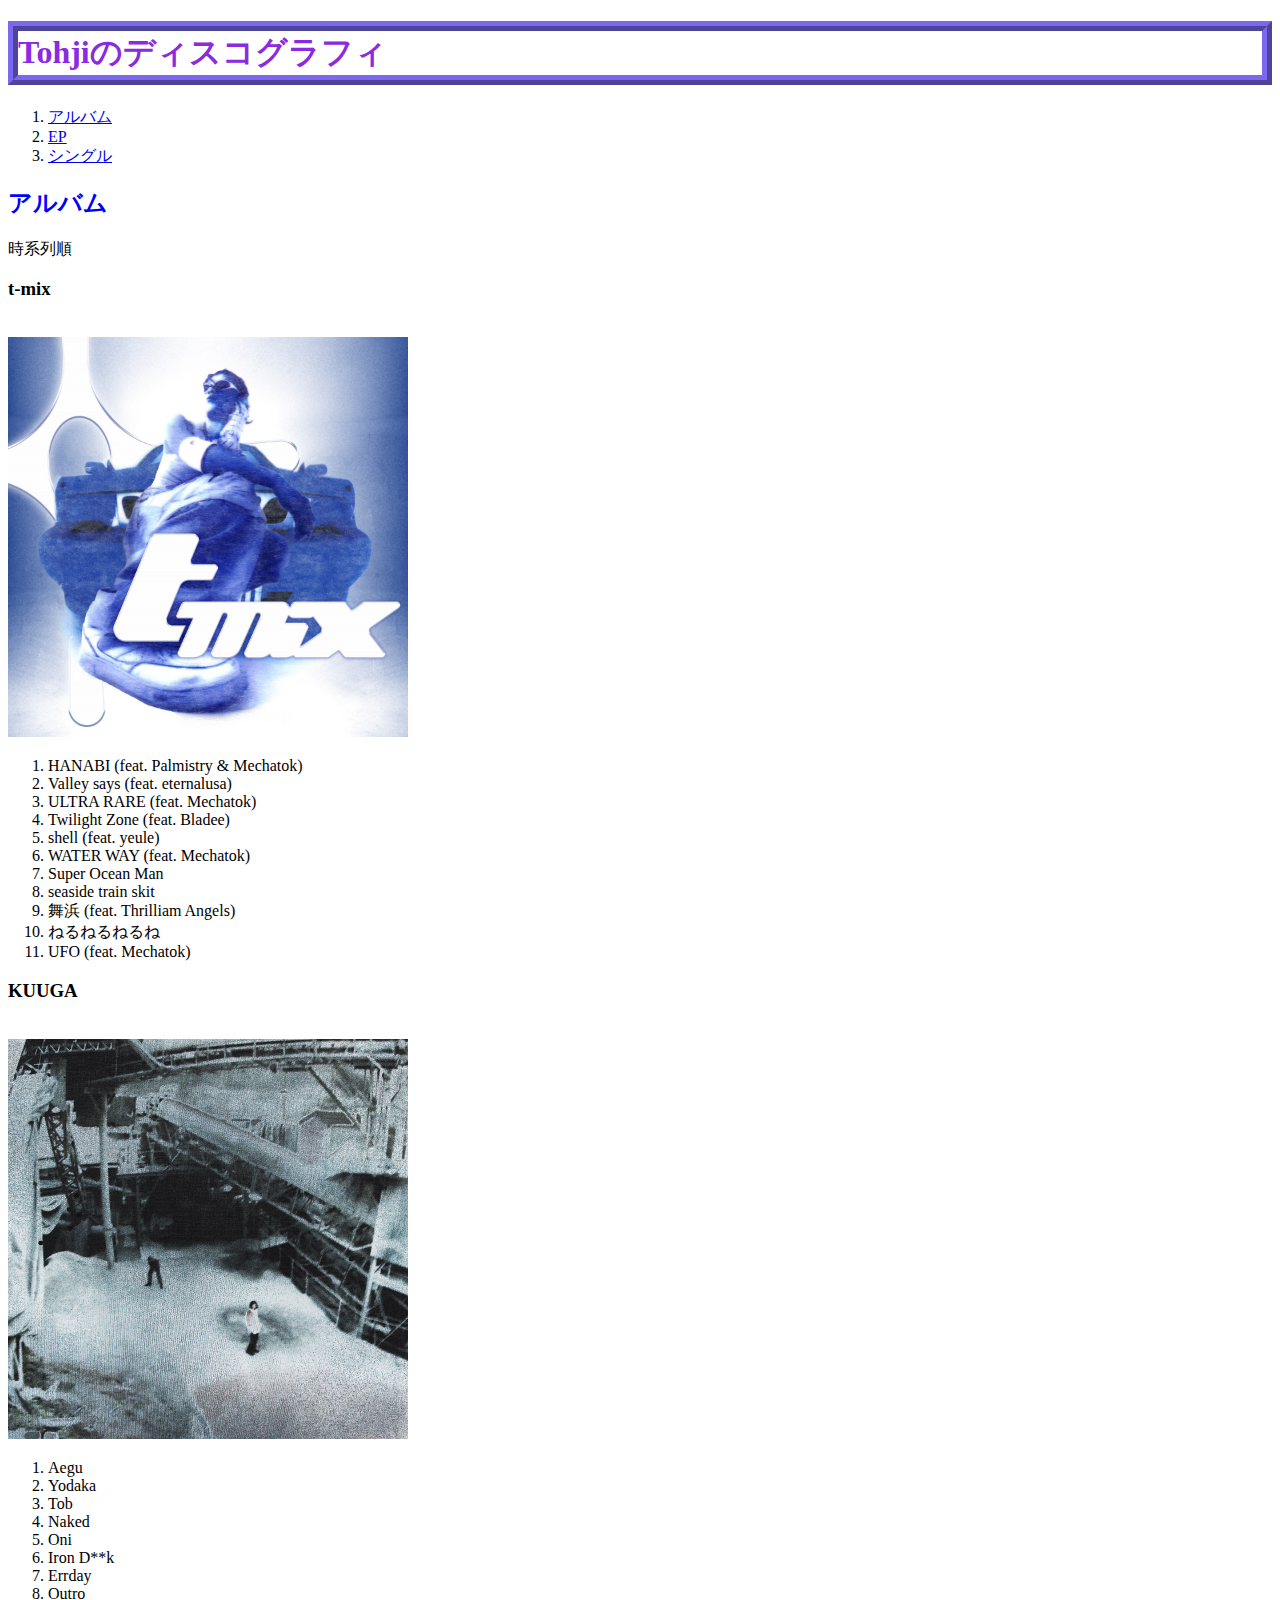
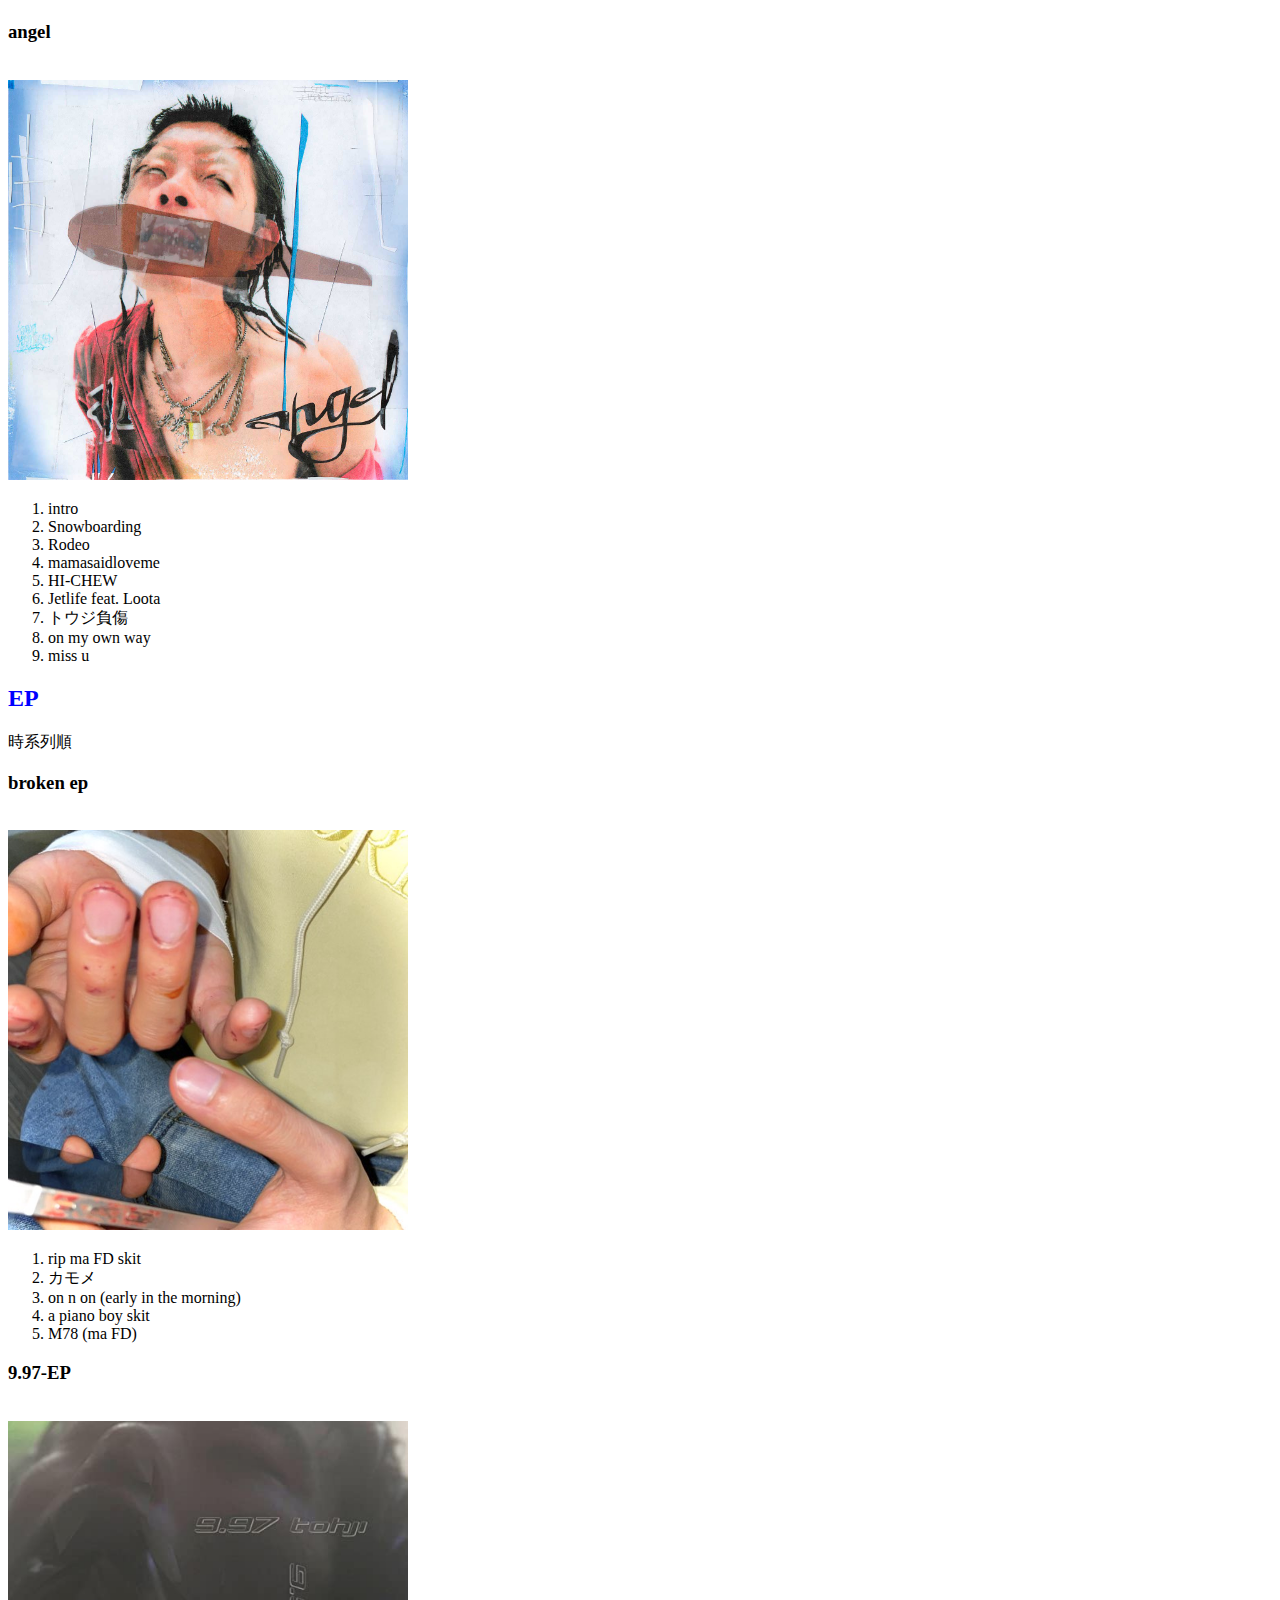
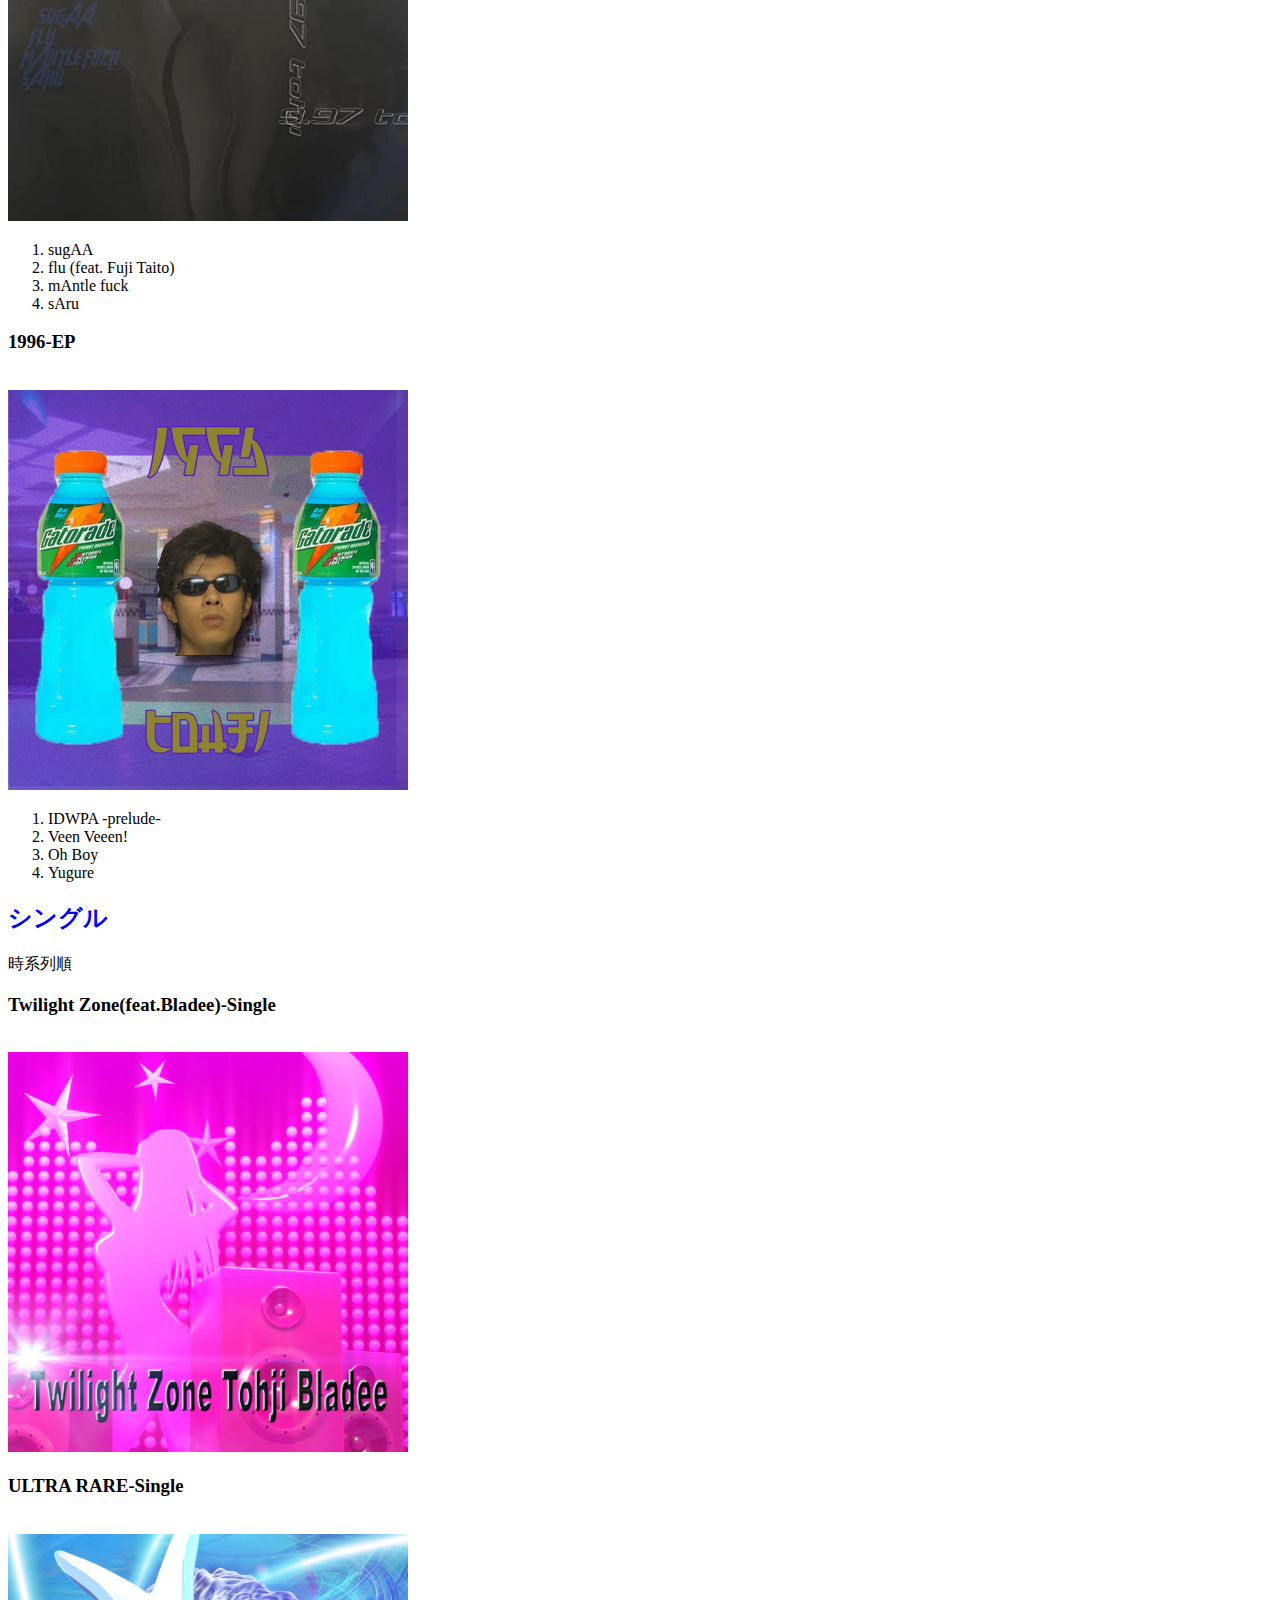
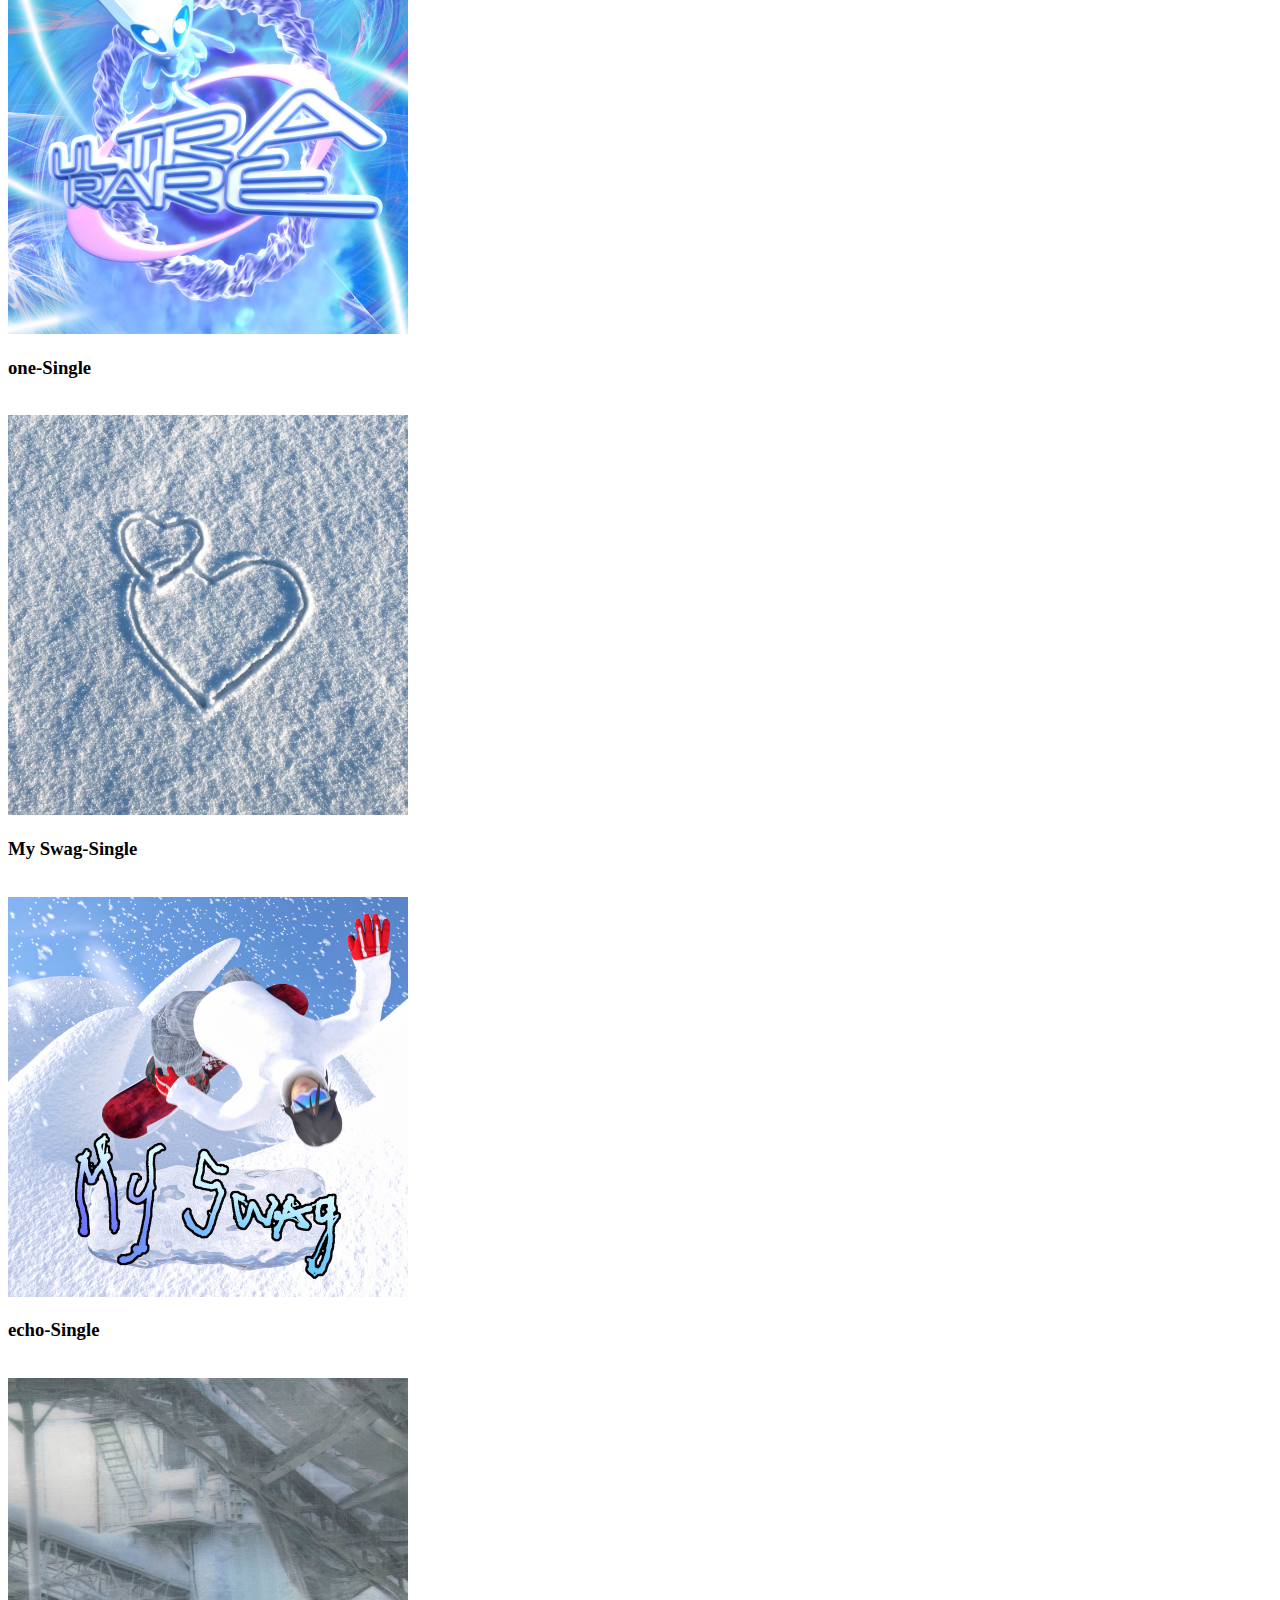
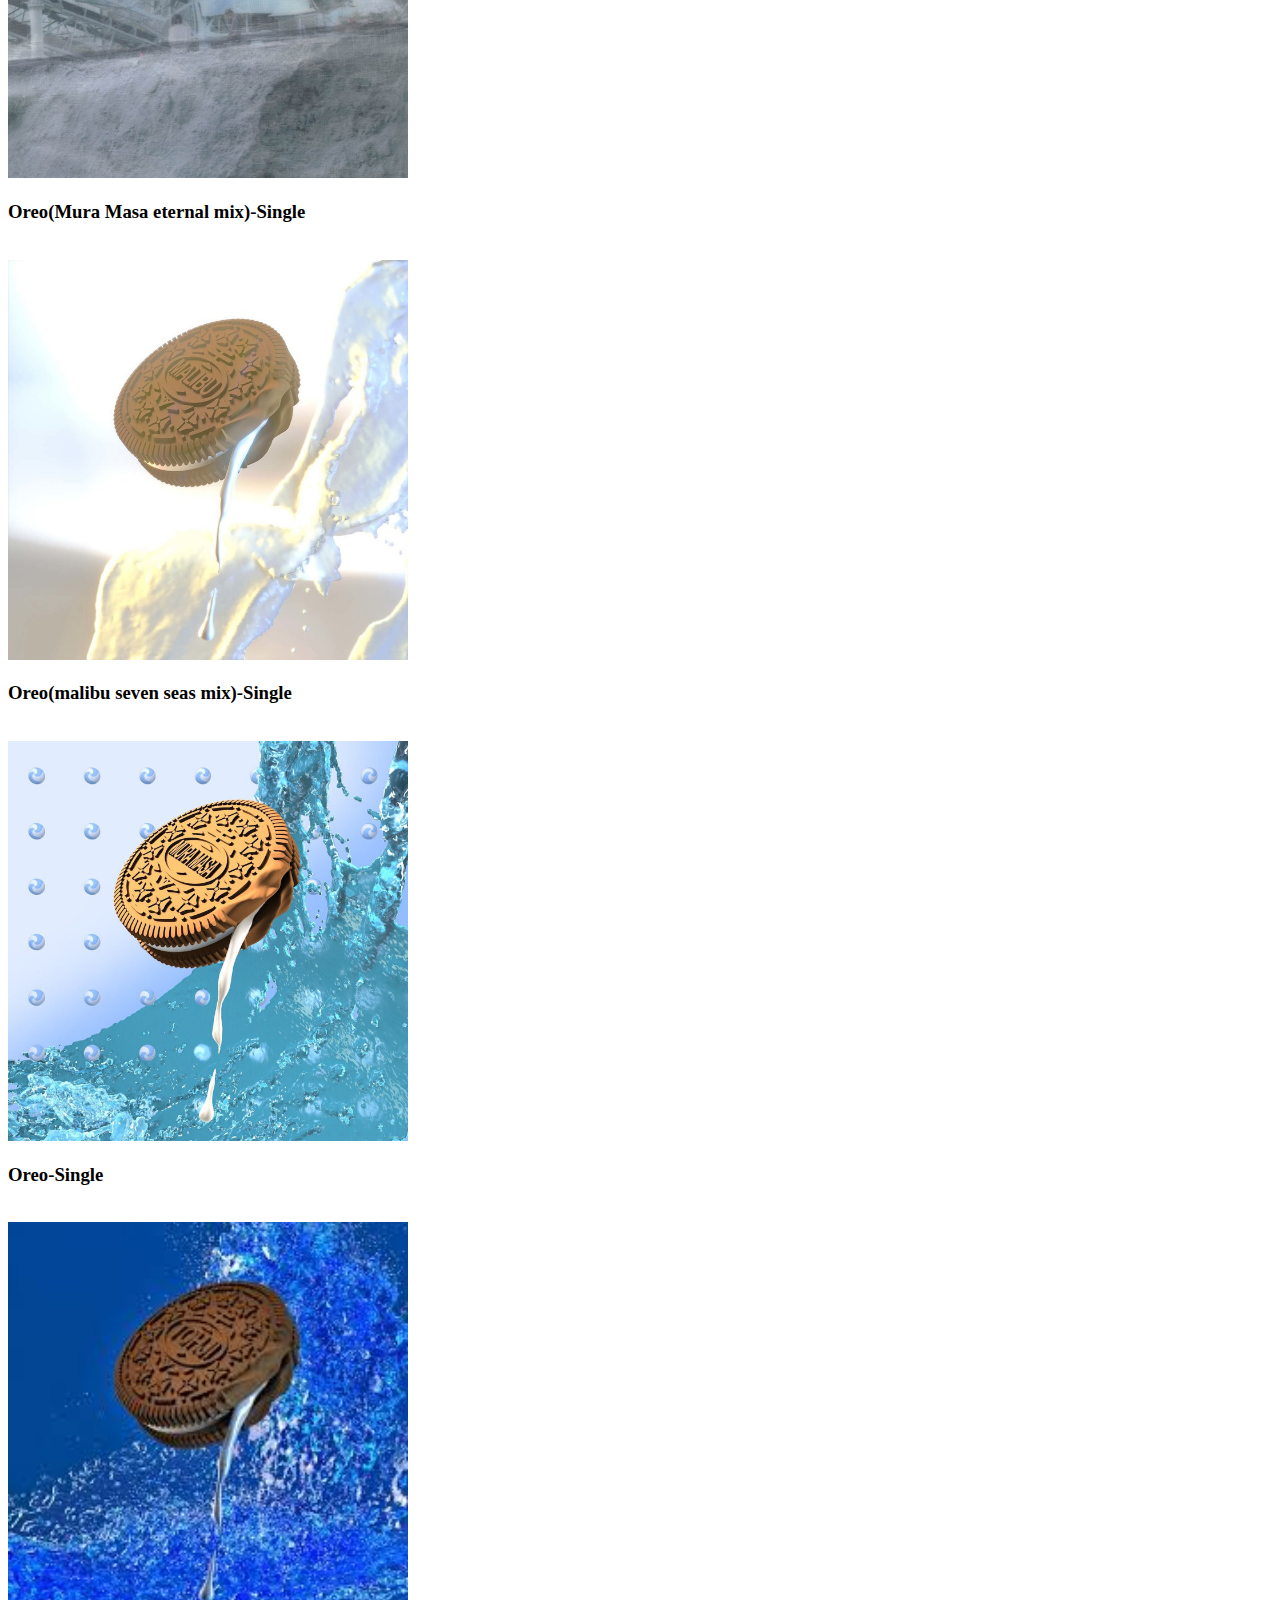
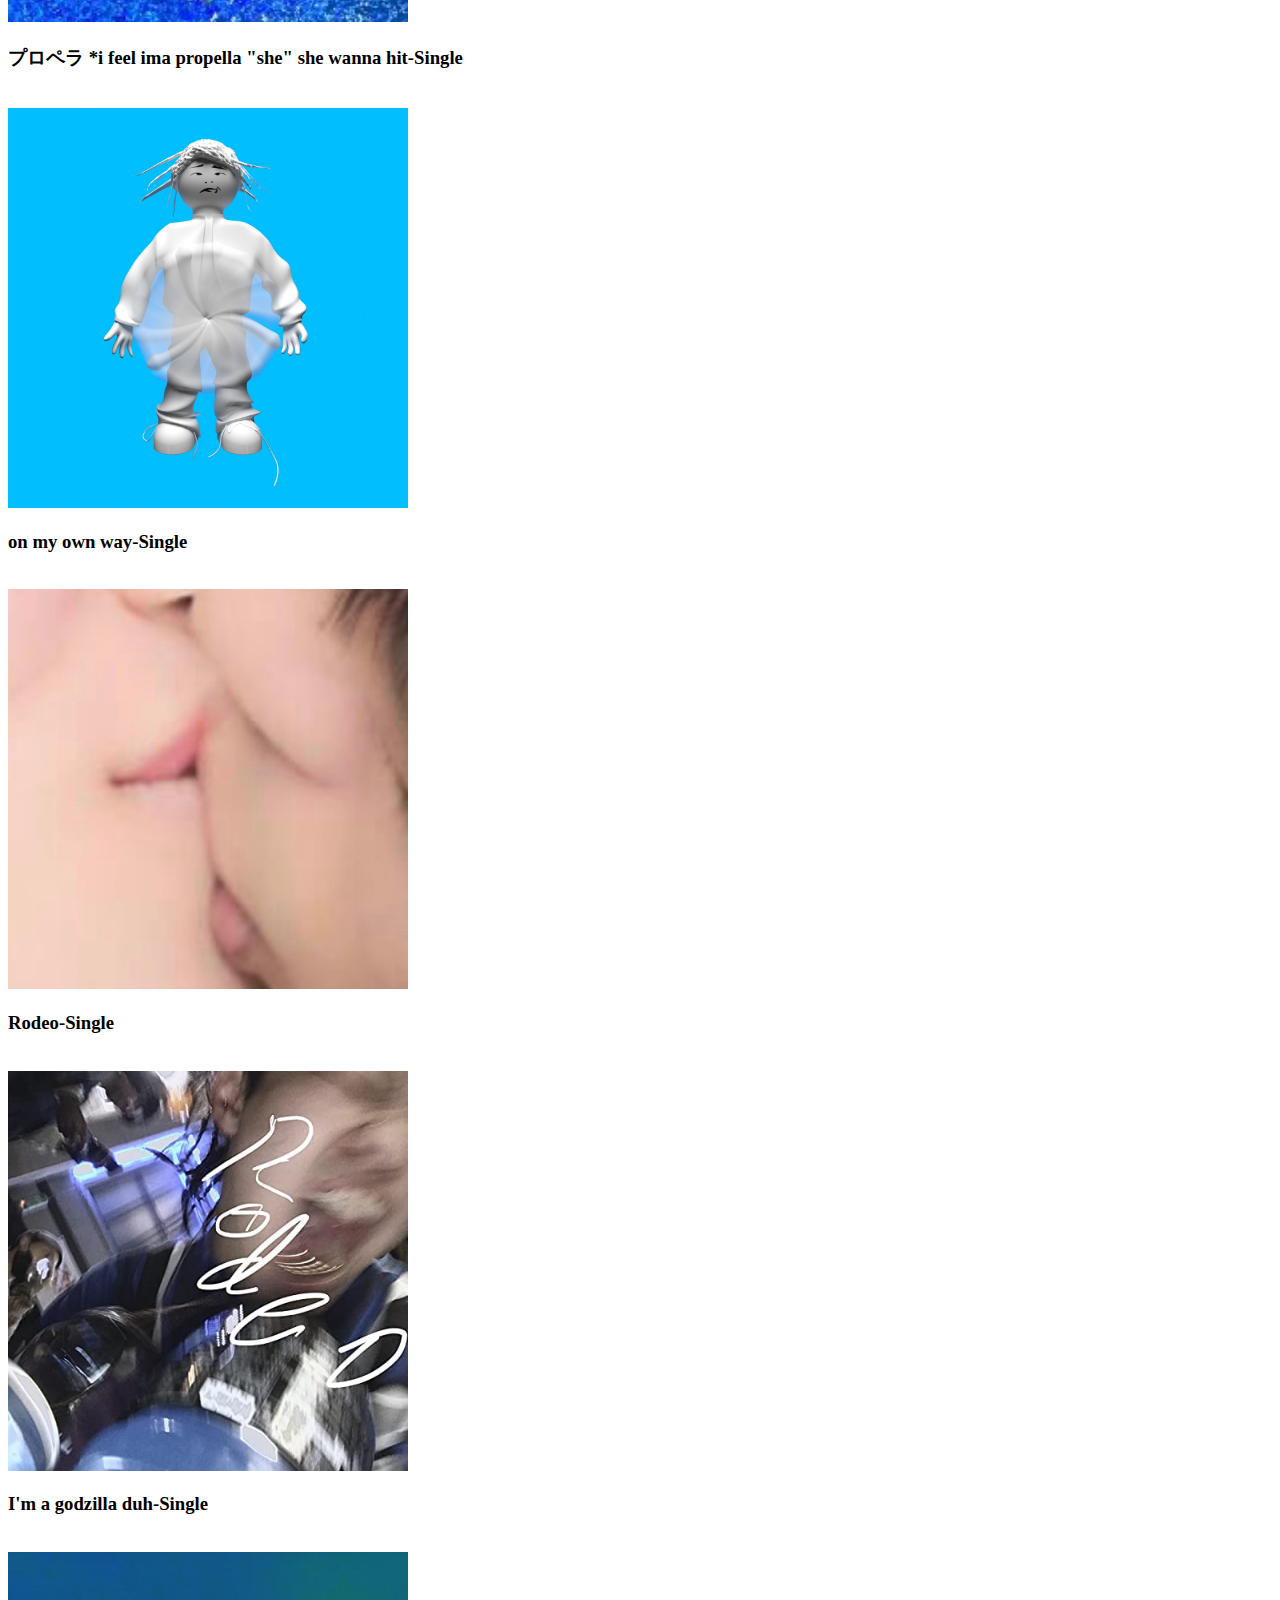
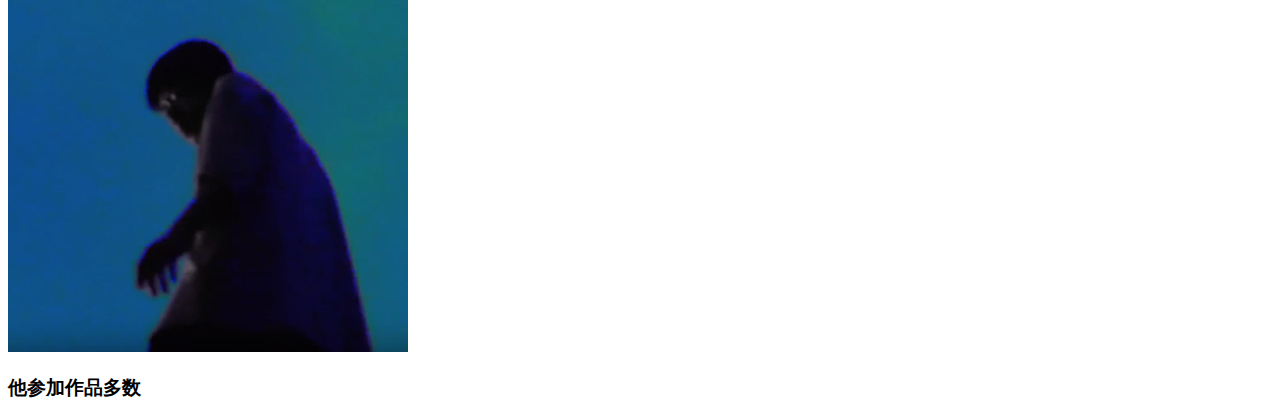
==== a.html @ e6755cc6 "Update a.html" ====
<!DOCTYPE html>
<html lang="ja">

<head>
  <meta charset="UTF-8">
  <title>tohjiのディスコグラフィ</title>
  <link rel="stylesheet" href="mystyle.css">
</head>
  
<body>
  <h1>Tohjiのディスコグラフィ</h1>
   <ol>
   <li><a href="#album">アルバム</a></li>
   <li><a href="#ep">EP</a></li>
   <li><a href="#single">シングル</a></li>
   </ol>
   <a id="album"></a>
   <h2>アルバム</h2>時系列順<br>
    <h3>t-mix</h3><br>
    <img src="./image/t-mix.jpg" alt="t-mix" width="400">
    <ol>
    <li>HANABI (feat. Palmistry & Mechatok)</li>
    <li>Valley says (feat. eternalusa)</li>
    <li>ULTRA RARE (feat. Mechatok)</li>
    <li>Twilight Zone (feat. Bladee)</li>
    <li>shell (feat. yeule)</li>
    <li>WATER WAY (feat. Mechatok)</li>
    <li>Super Ocean Man</li>
    <li>seaside train skit</li>
    <li>舞浜 (feat. Thrilliam Angels)</li>
    <li>ねるねるねるね</li>
    <li>UFO (feat. Mechatok)</li>
    </ol>
    <h3>KUUGA</h3><br>
    <img src="./image/KUUGA.jpg" alt="KUUGA" width="400">
    <ol>
    <li>Aegu</li>
    <li>Yodaka</li>
    <li>Tob</li>
    <li>Naked</li>
    <li>Oni</li>
    <li>Iron D**k</li>
    <li>Errday</li>
    <li>Outro</li>
    </ol>
    <h3>angel</h3><br>
    <img src="./image/angel.jpg" alt="angel" width="400">
    <ol>
    <li>intro</li>
    <li>Snowboarding</li>
    <li>Rodeo</li>
    <li>mamasaidloveme</li>
    <li>HI-CHEW</li>
    <li>Jetlife feat. Loota</li>
    <li>トウジ負傷</li>
    <li>on my own way</li>
    <li>miss u</li>
    </ol>
   <a id="ep"></a>
   <h2>EP</h2>時系列順<br>
    <h3>broken ep</h3><br>
    <img src="./image/brokenep.jpg" alt="broken ep" width="400">
    <ol>
    <li>rip ma FD skit</li>
    <li>カモメ</li>
    <li>on n on (early in the morning)</li>
    <li>a piano boy skit</li>
    <li>M78 (ma FD)</li>
    </ol>
    <h3>9.97-EP</h3><br>
    <img src="./image/9.97.jpg" alt="9.97-EP" width="400">
    <ol>
    <li>sugAA</li>
    <li>flu (feat. Fuji Taito)</li>
    <li>mAntle fuck</li>
    <li>sAru</li>
    </ol>
    <h3>1996-EP</h3><br>
    <img src="./image/1996.jpg" alt="1996-EP" width="400">
    <ol>
    <li>IDWPA -prelude-</li>
    <li>Veen Veeen!</li>
    <li>Oh Boy</li>
    <li>Yugure</li>
    </ol>
   <a id="single"></a>
   <h2>シングル</h2>時系列順<br>
    <h3>Twilight Zone(feat.Bladee)-Single</h3><br>
    <img src="./image/TwilightZone.jpeg" alt="Twilight Zone(feat.Bladee)" width="400">
    <h3>ULTRA RARE-Single</h3><br>
    <img src="./image/ULTRA-RARE.jpg" alt="ULTRA RARE" width="400">
    <h3>one-Single</h3><br>
    <img src="./image/One.jpeg" alt="One" width="400">
    <h3>My Swag-Single</h3><br>
    <img src="./image/MySwag.jpg" alt="My Swag" width="400">
    <h3>echo-Single</h3><br>
    <img src="./image/echo.jpg" alt="echo" width="400">
    <h3>Oreo(Mura Masa eternal mix)-Single</h3><br>
    <img src="./image/Oreo(MuraMasa-mix).jpg" alt="Oreo(Mura Masa eternal mix)" width="400">
    <h3>Oreo(malibu seven seas mix)-Single</h3><br>
    <img src="./image/Oreo(malibu-mix).jpg" alt="Oreo(malibu seven seas mix)" width="400">
    <h3>Oreo-Single</h3><br>
    <img src="./image/Oreo.jpg" alt="Oreo" width="400">
    <h3>プロペラ *i feel ima propella "she" she wanna hit-Single</h3><br>
    <img src="./image/Propella.jpg" alt="プロペラ" width="400">
    <h3>on my own way-Single</h3><br>
    <img src="./image/onmyownway.jpg" alt="on my own way" width="400">
    <h3>Rodeo-Single</h3><br>
    <img src="./image/Rodeo.jpg" alt="Rodeo" width="400">
    <h3>I'm a godzilla duh-Single</h3><br>
    <img src="./image/godzilla.jpg" alt="I'm a godzilla duh" width="400">
    <h3>他参加作品多数</h3>
   
</body>
</html>
---- mystyle.css ----
h1 { color: blueviolet;border: ridge 10px #7b68ee; }
h2 { color: blue; }
th, td { border: dashed thick black; }
th.important { color: red; }
p.sample1 {border: double 10px #0000ff;}
p.sample2 {border: ridge 10px #7b68ee;}
p.sample3 {margin: 30px 30px;padding: 10px;border: medium solid #ff00ff;}
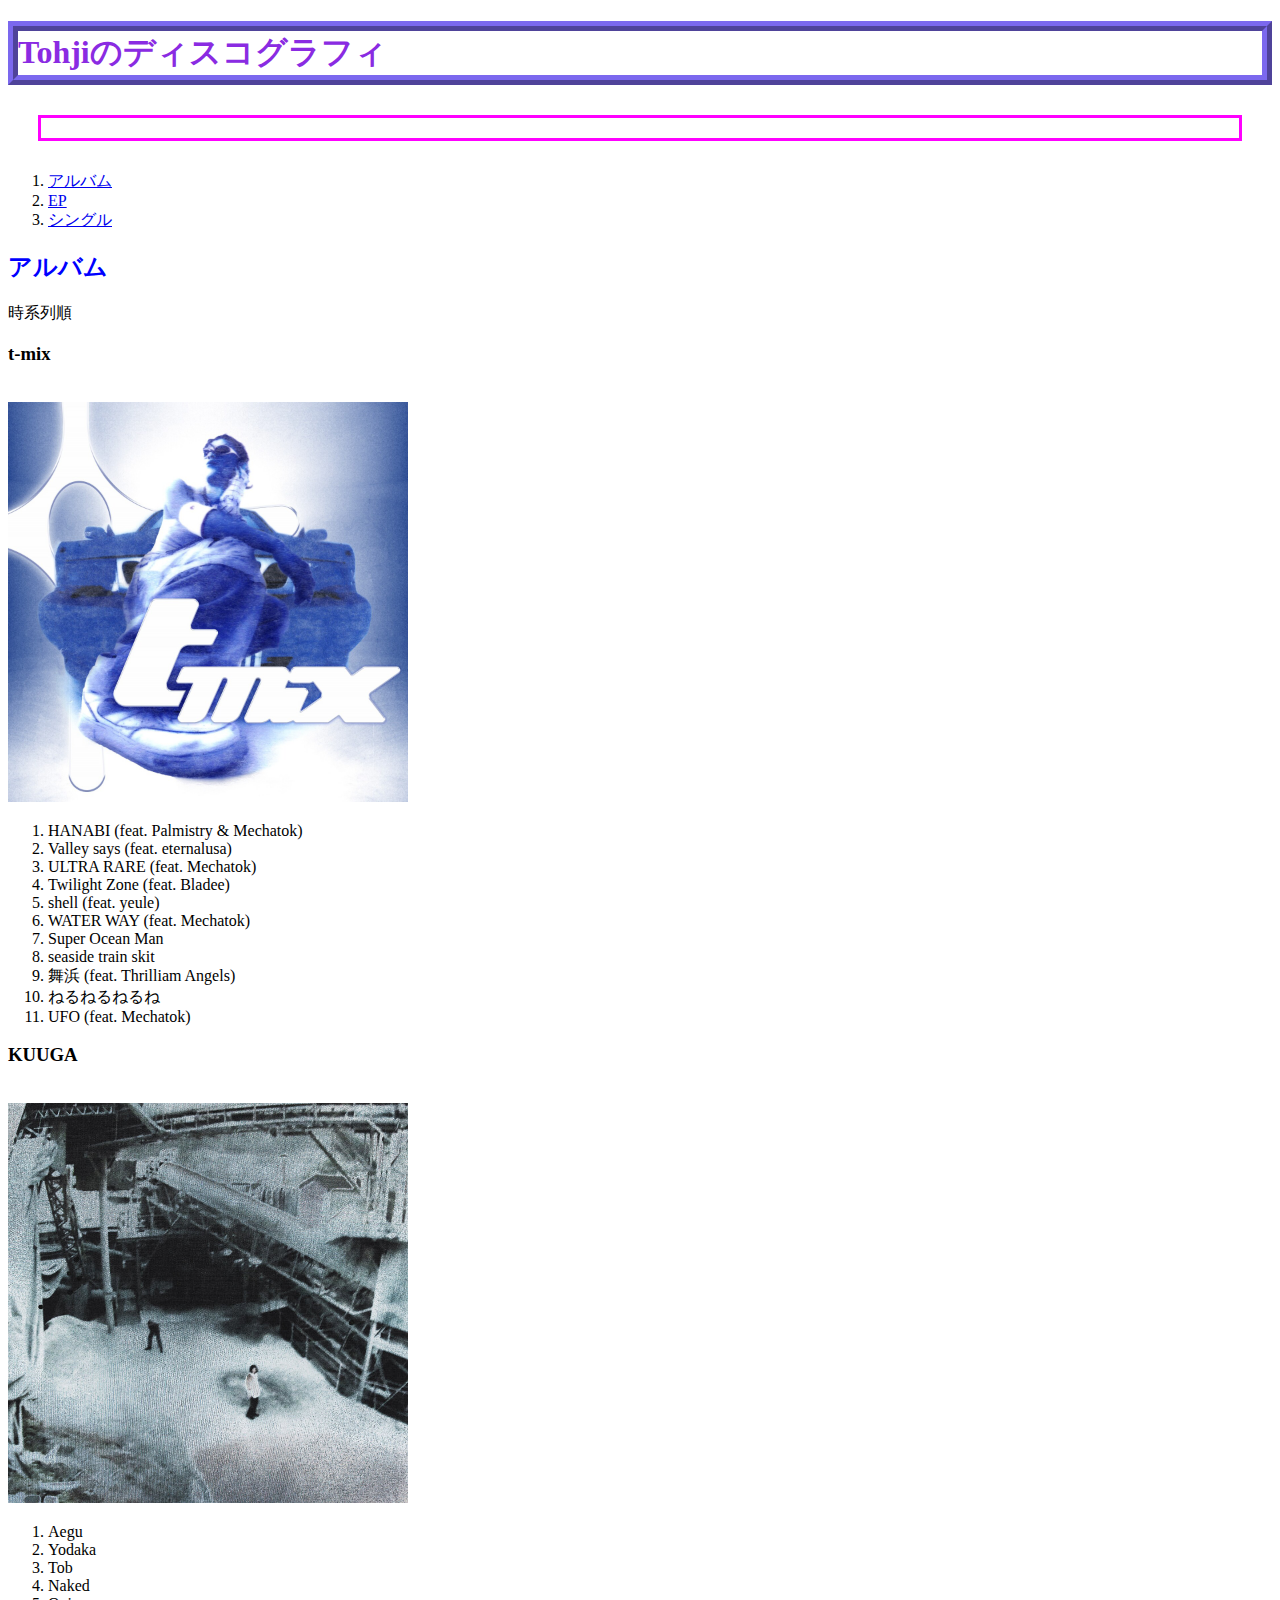
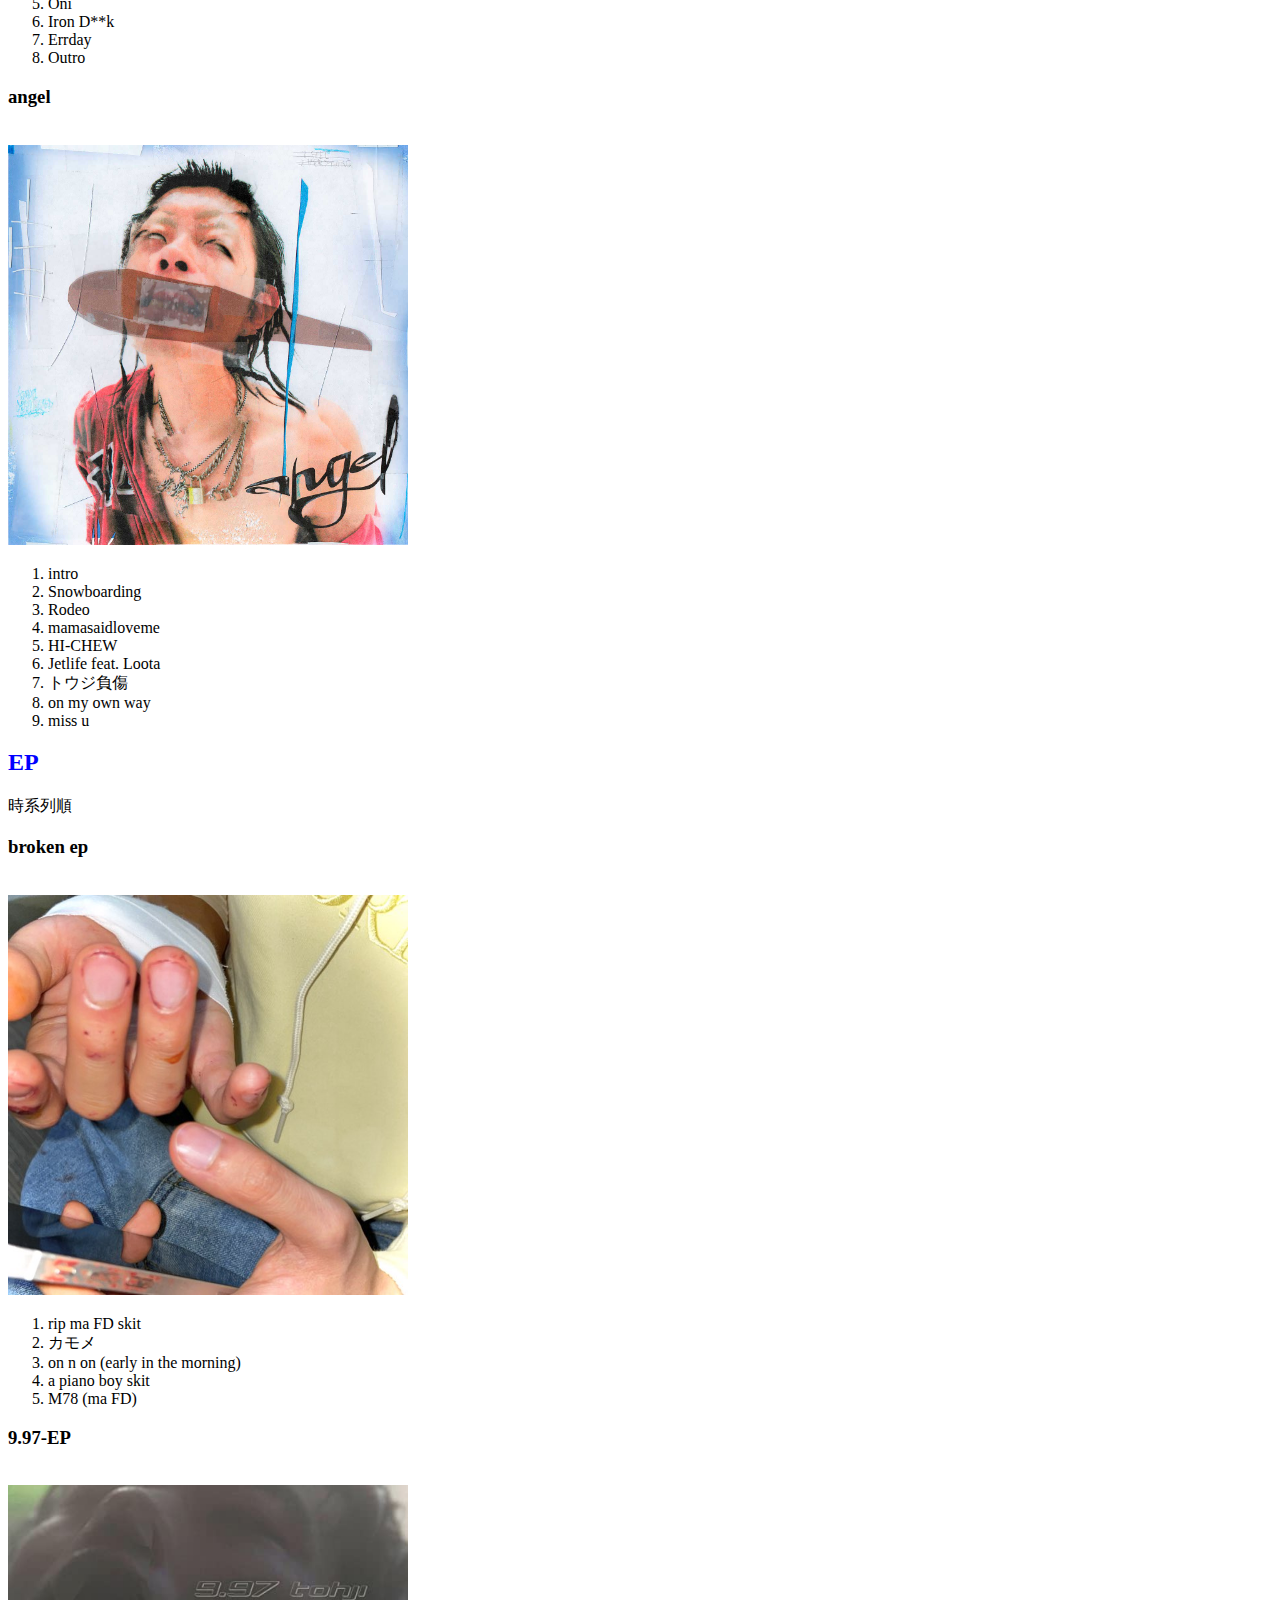
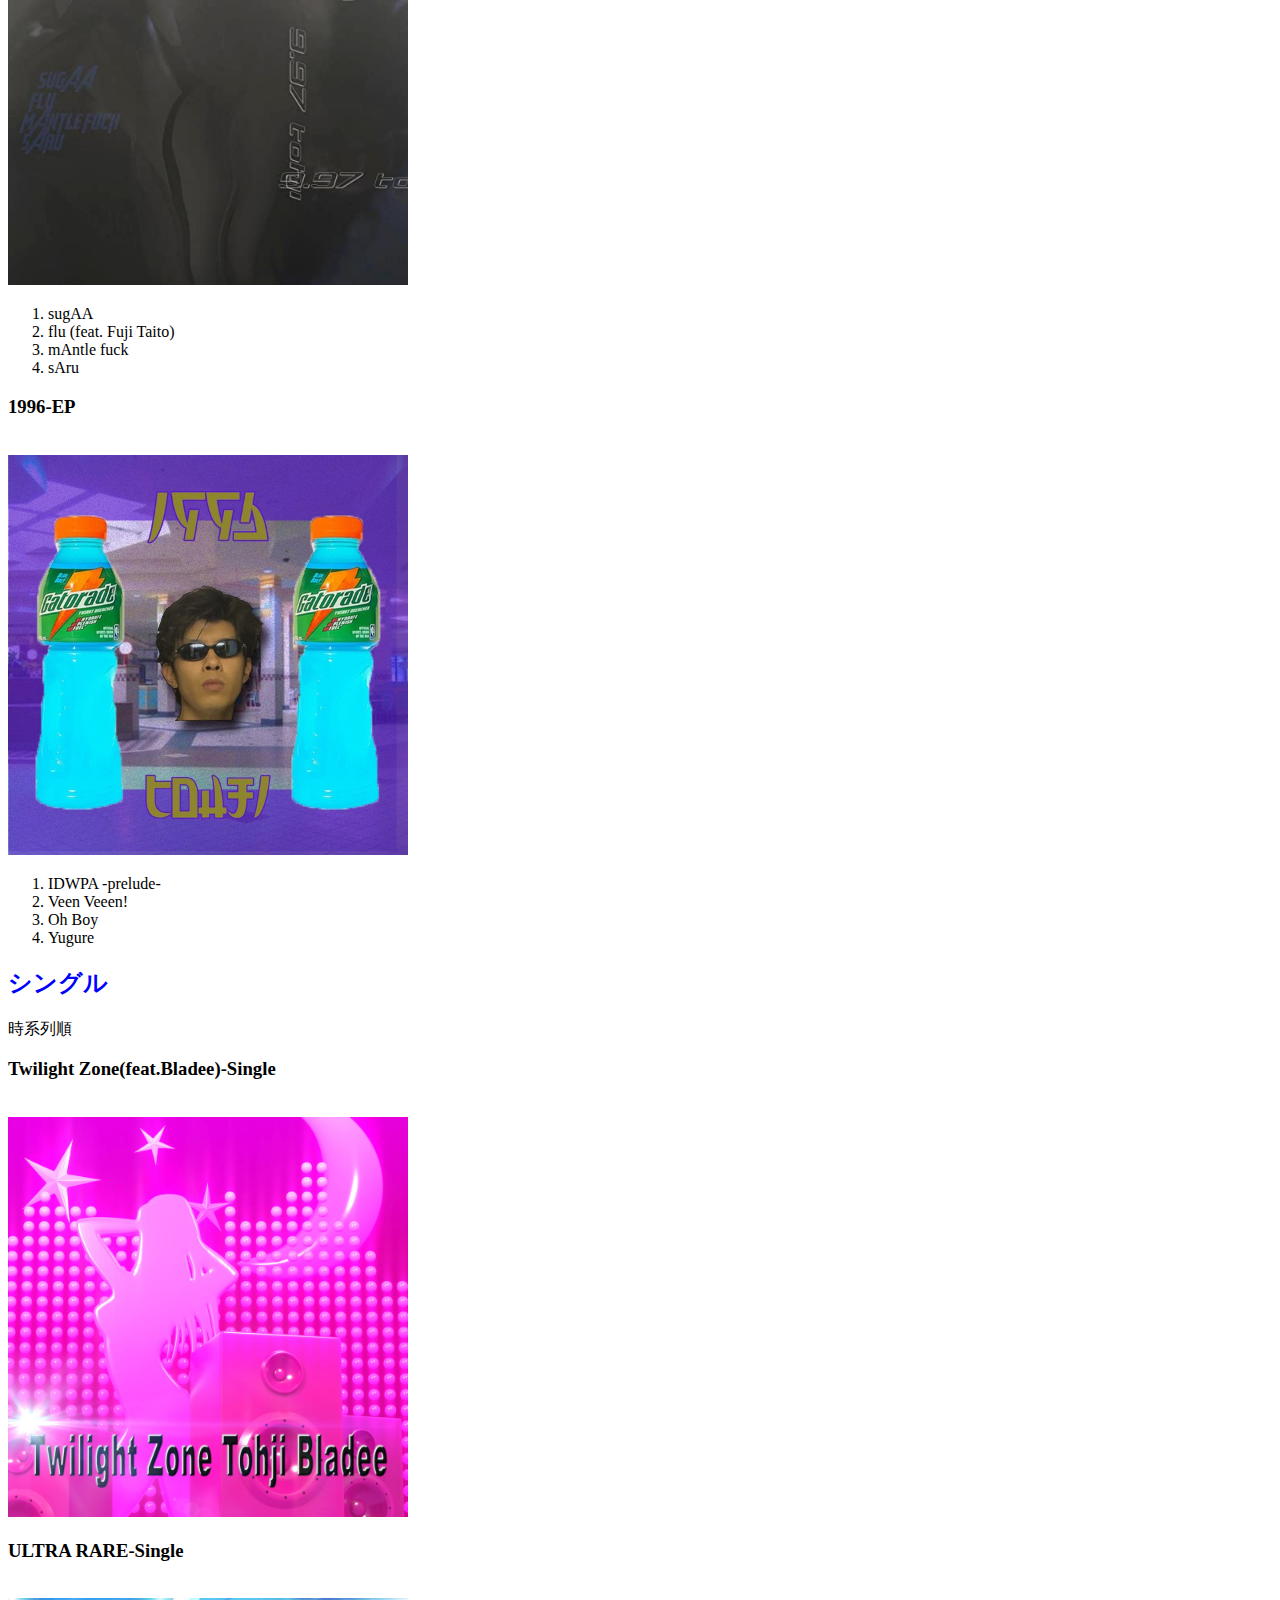
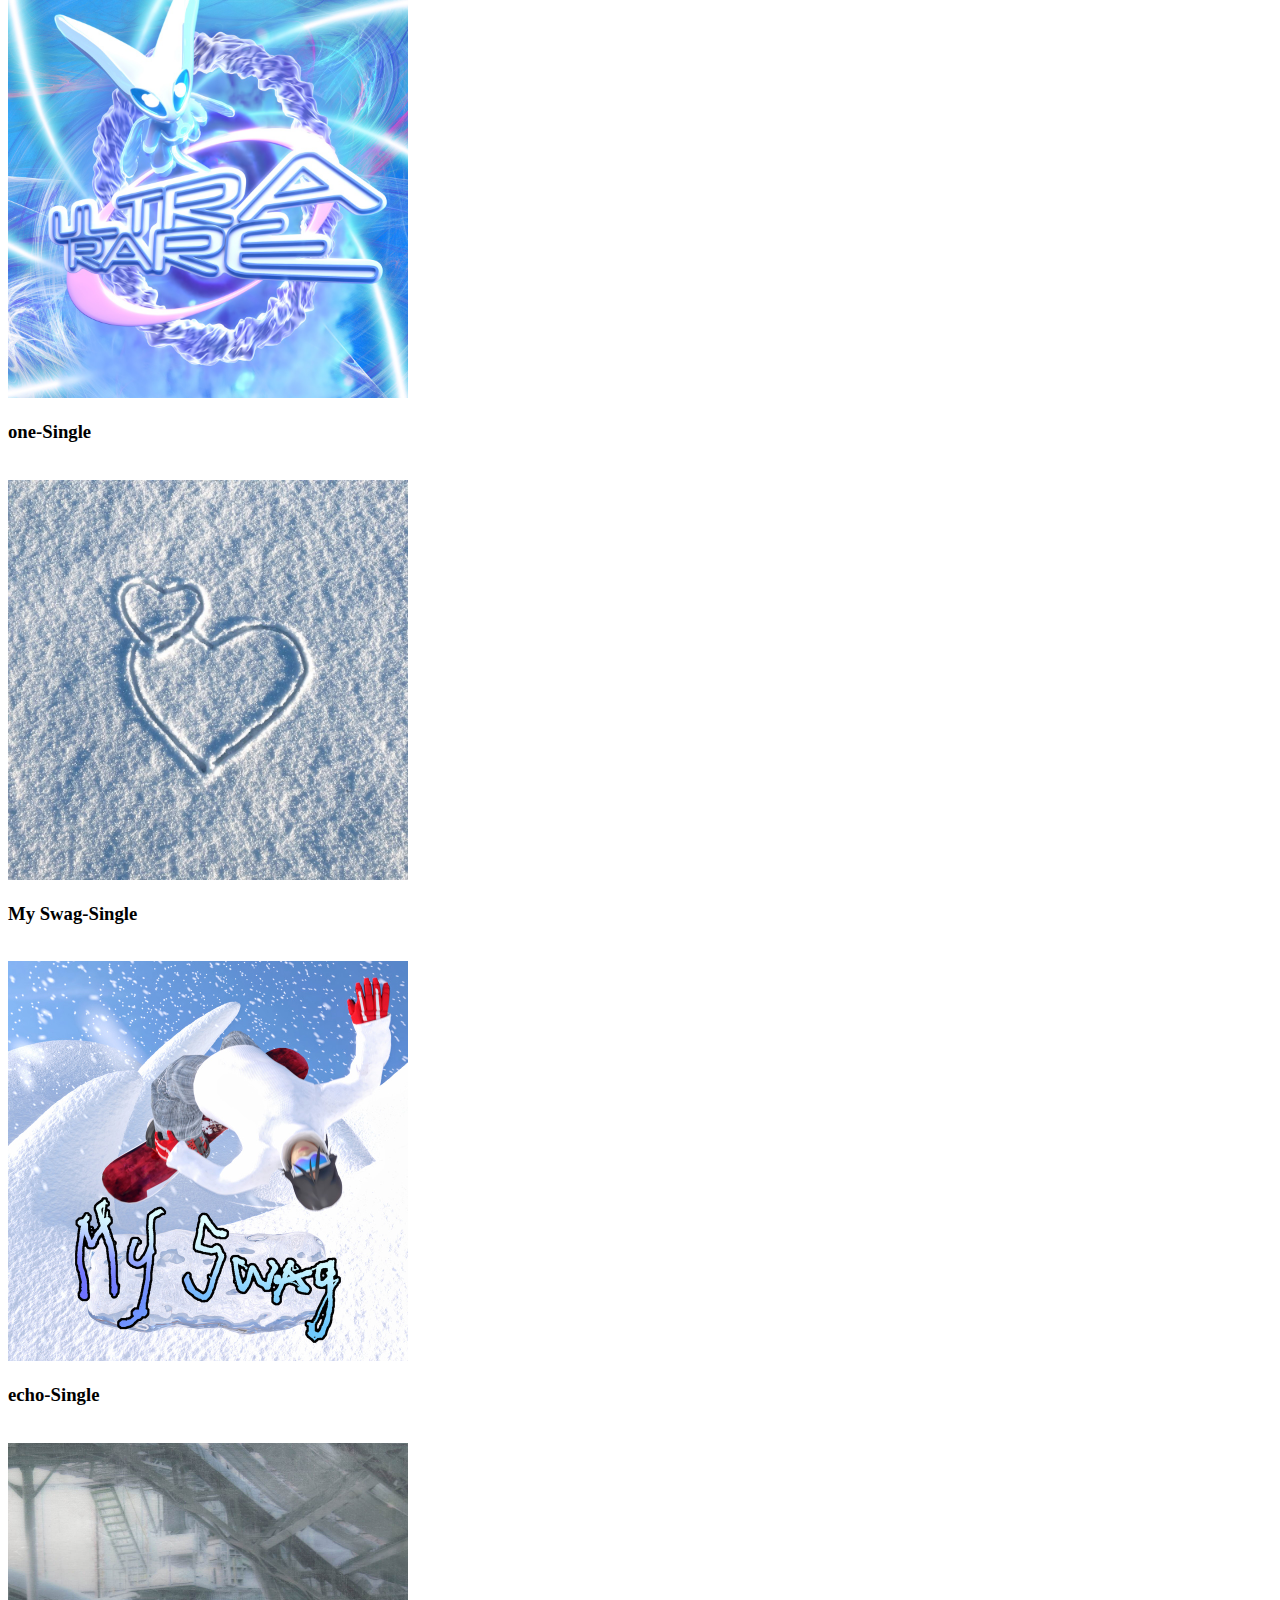
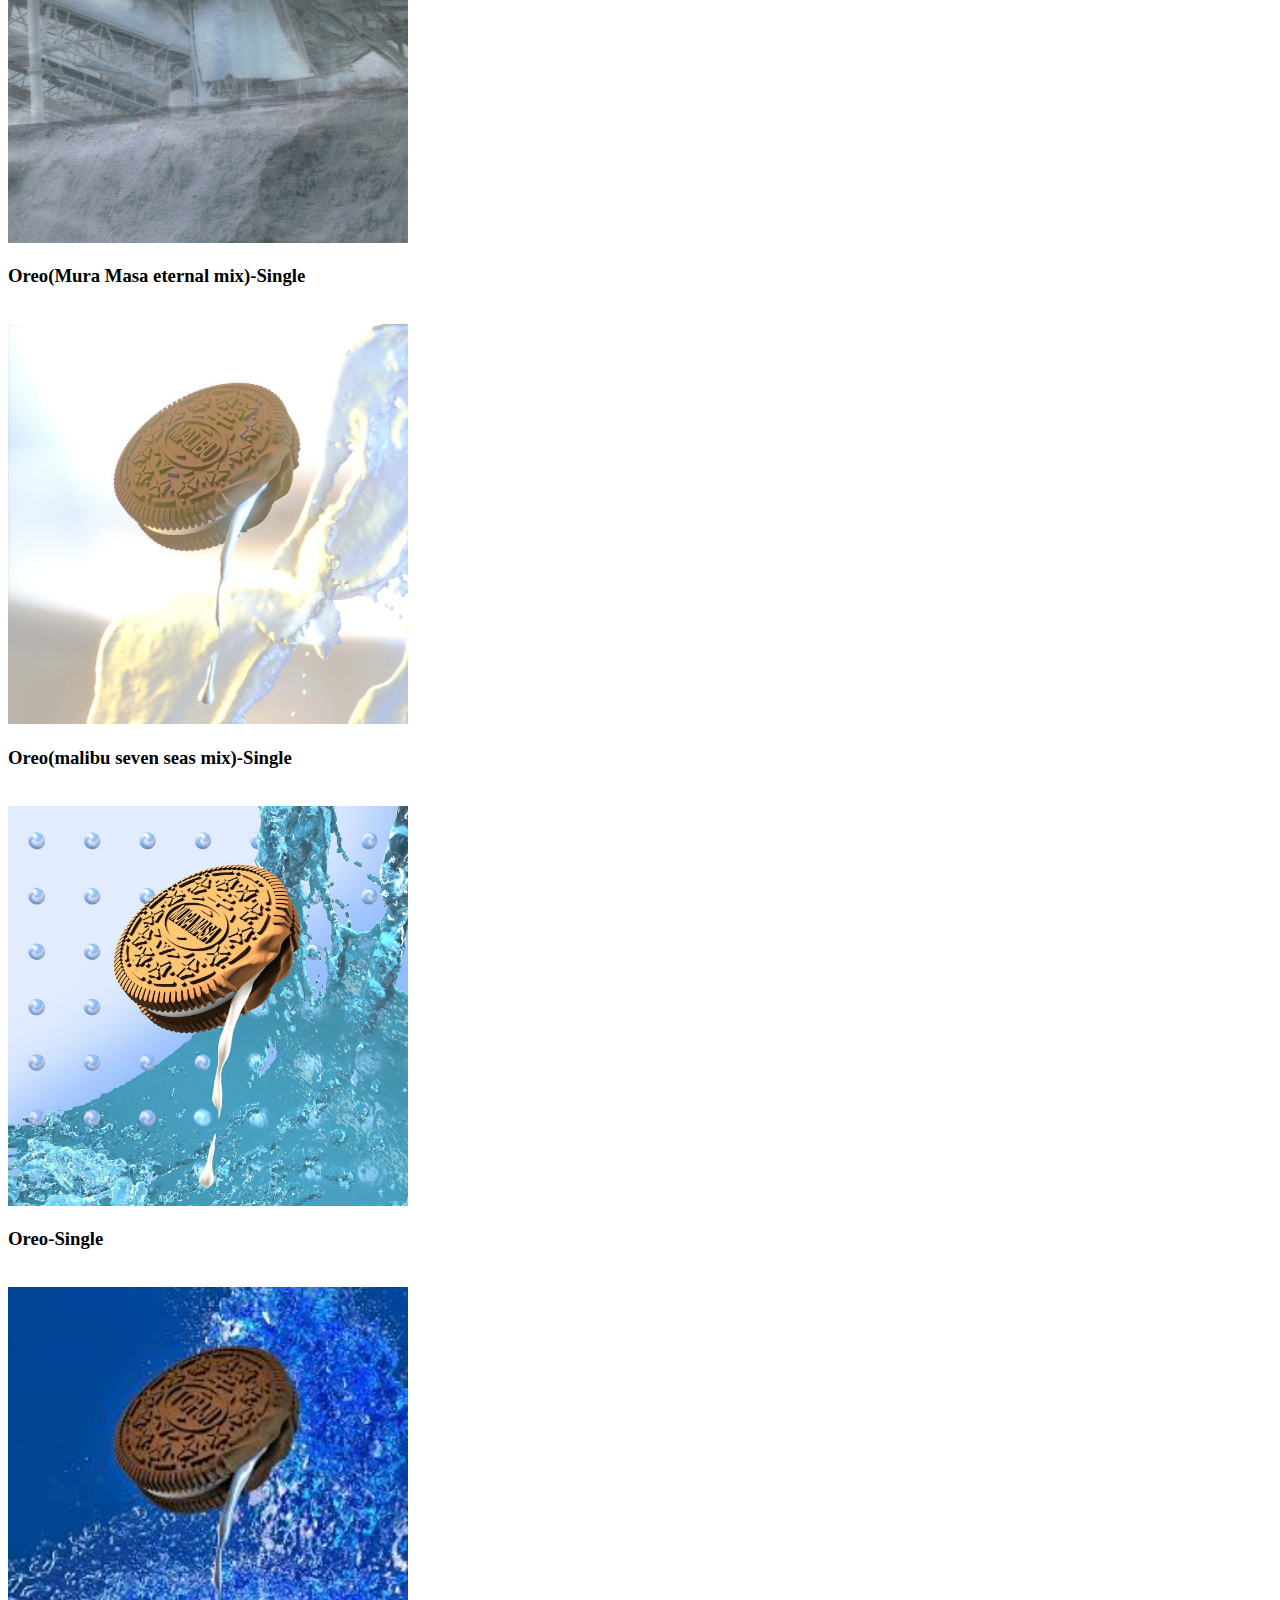
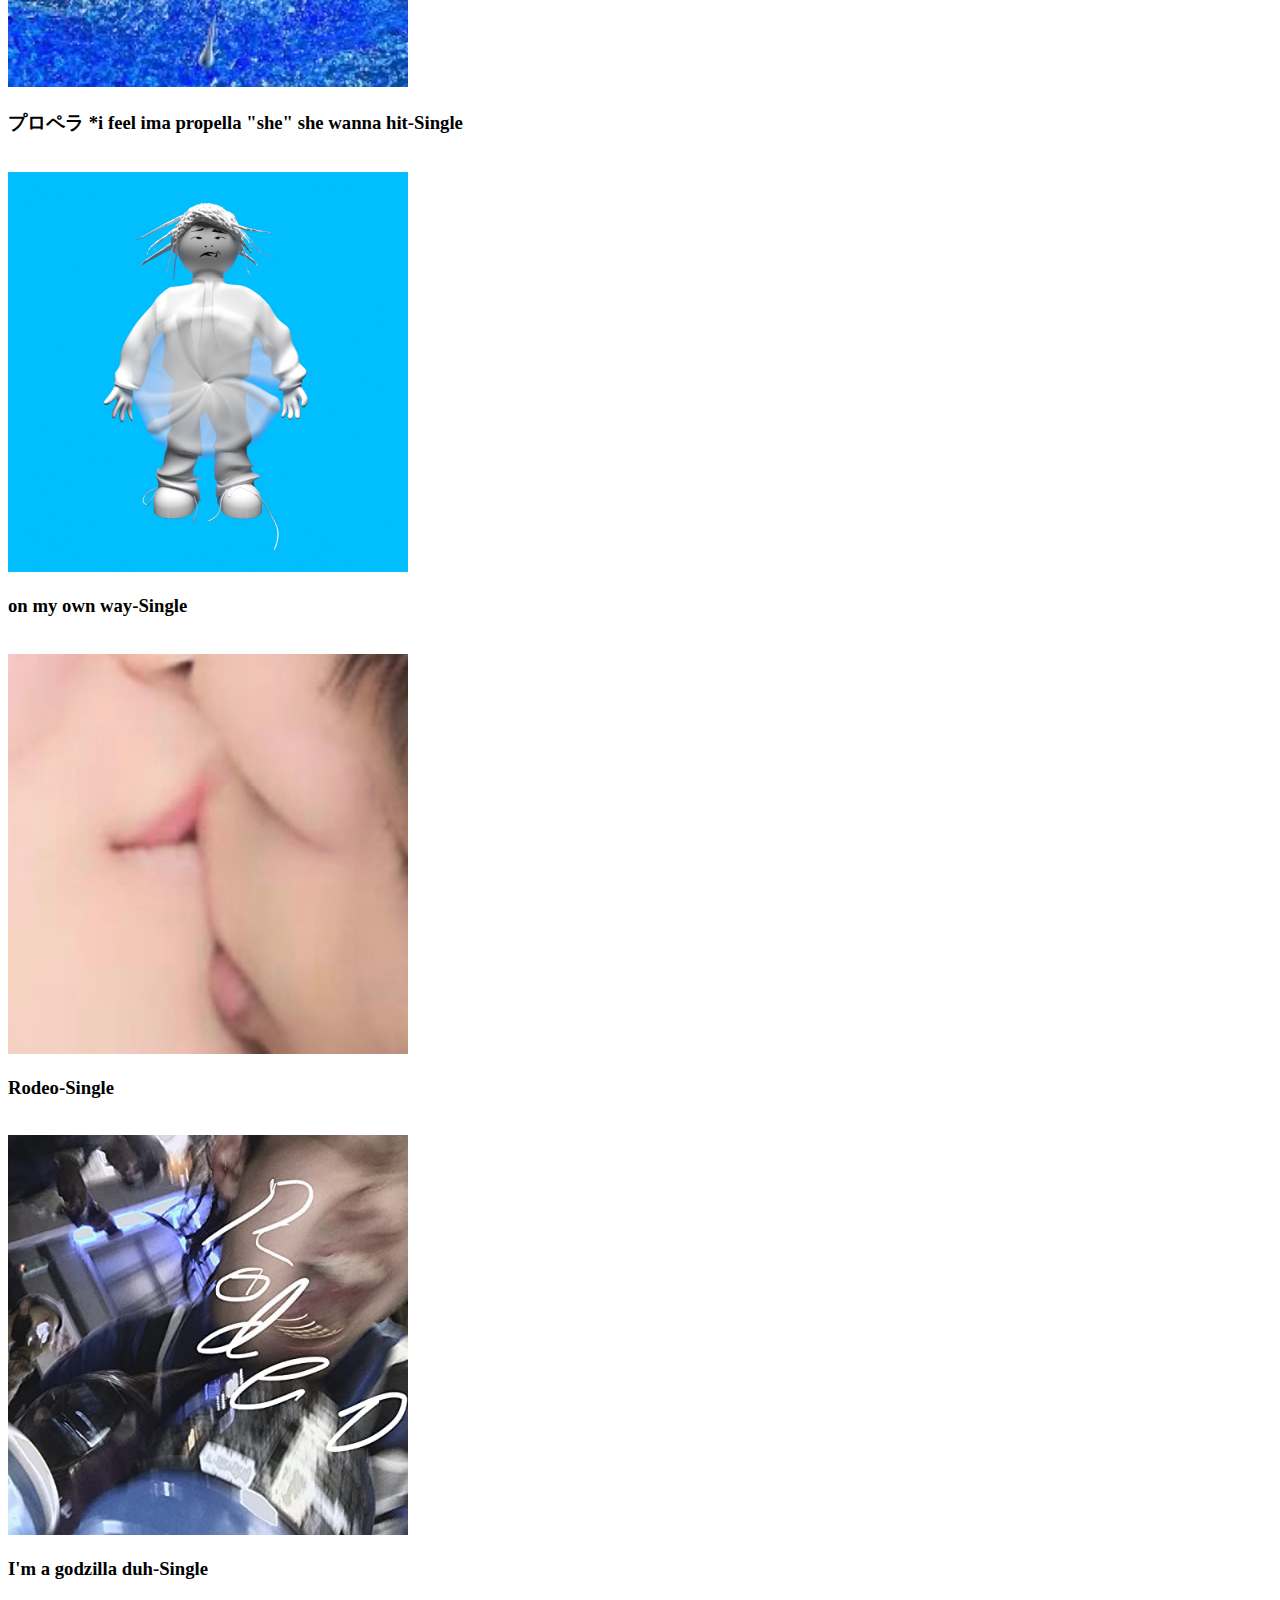
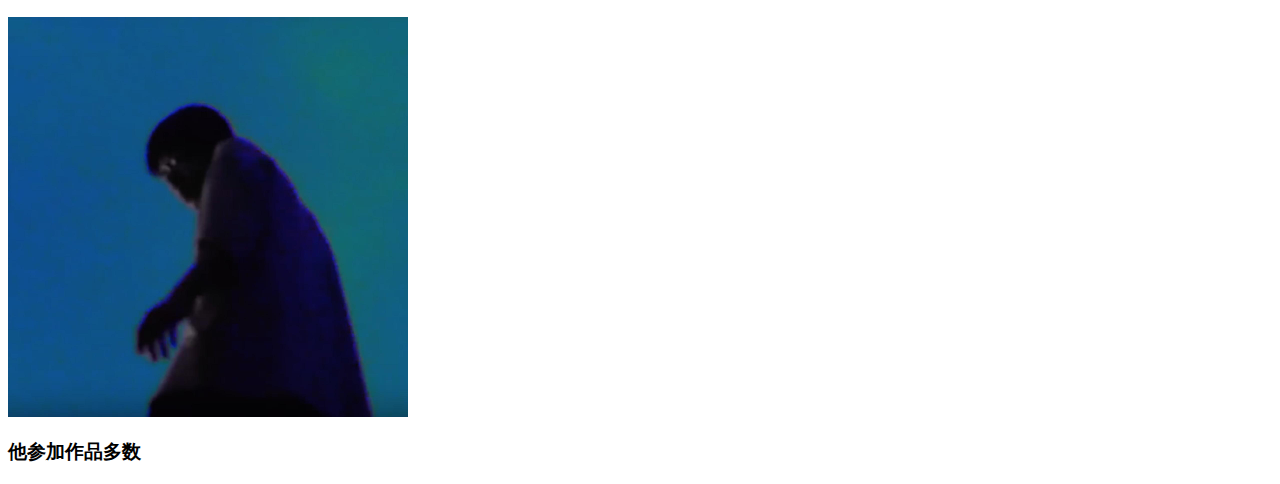
==== commit 3df109e4: "Update a.html" ====
--- a/a.html
+++ b/a.html
@@ -9,11 +9,13 @@
   
 <body>
   <h1>Tohjiのディスコグラフィ</h1>
+   <p class="sample3">
    <ol>
    <li><a href="#album">アルバム</a></li>
    <li><a href="#ep">EP</a></li>
    <li><a href="#single">シングル</a></li>
    </ol>
+   </p>
    <a id="album"></a>
    <h2>アルバム</h2>時系列順<br>
     <h3>t-mix</h3><br>
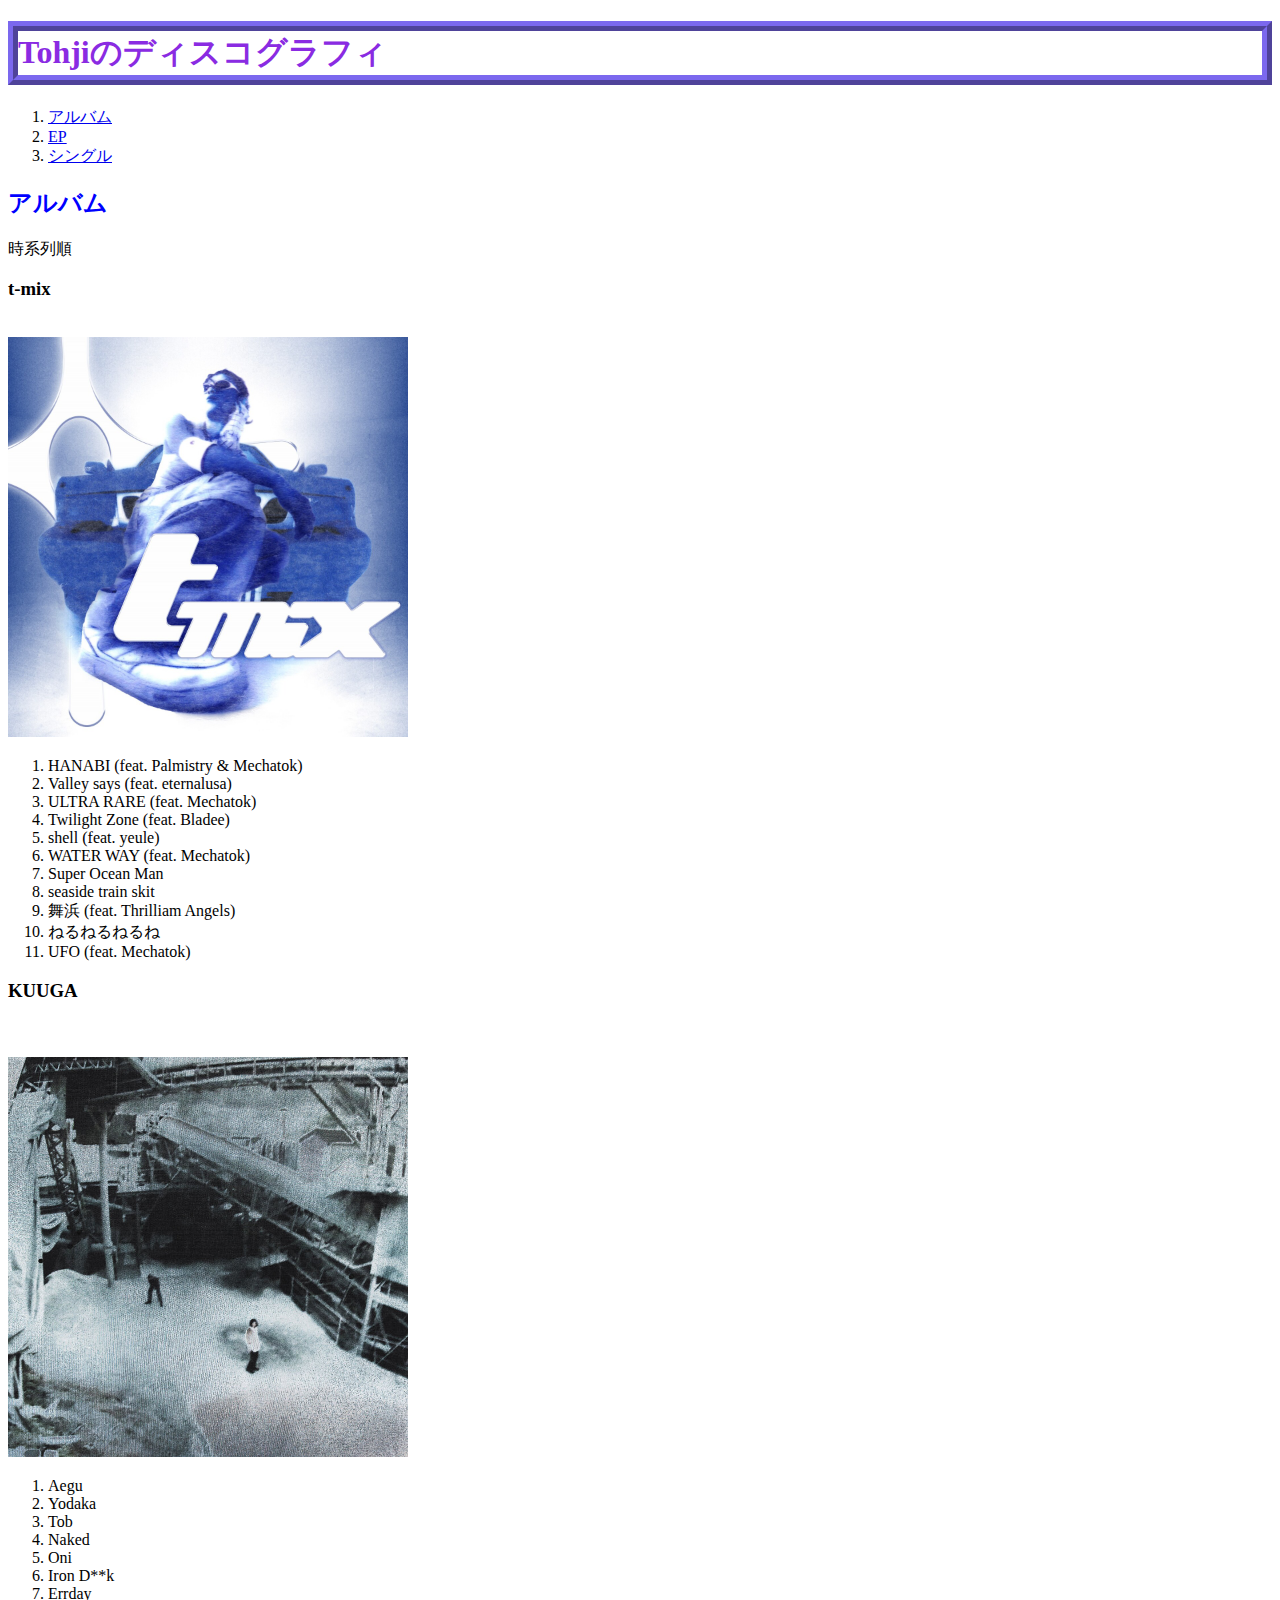
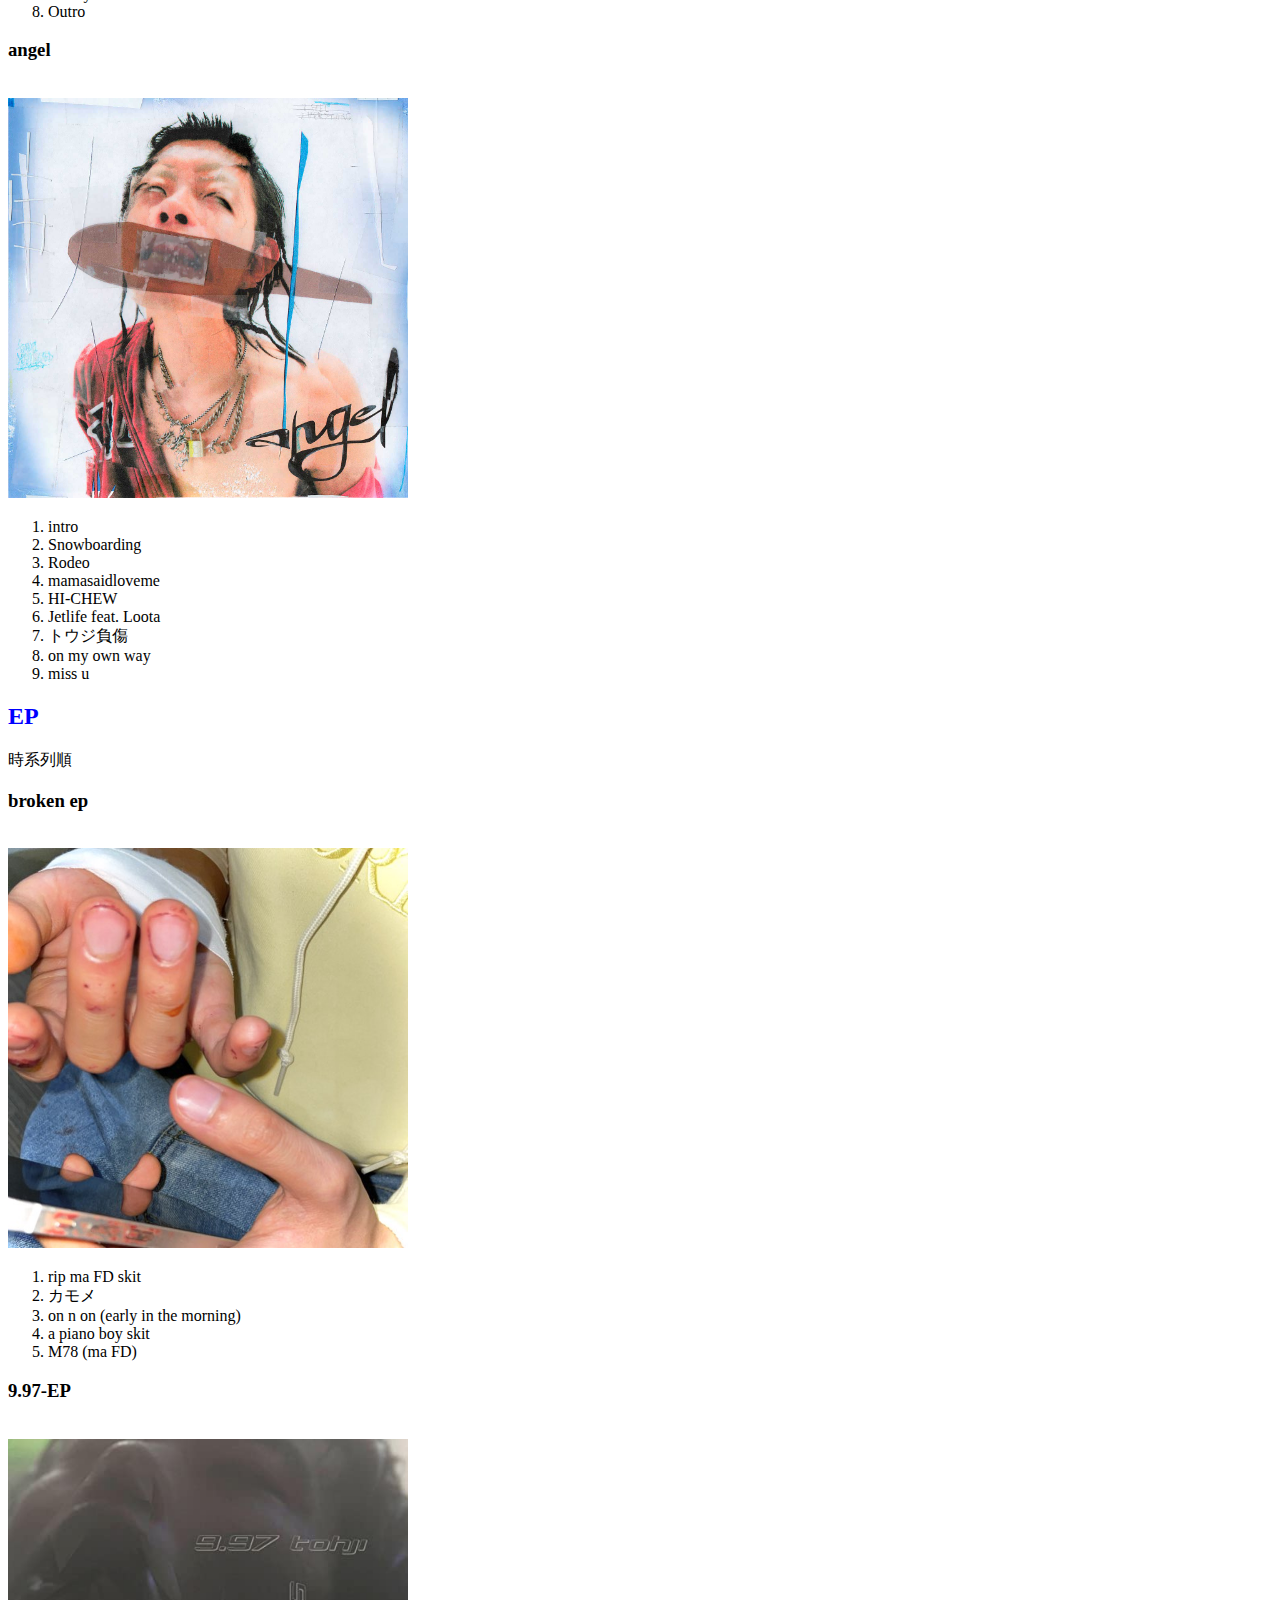
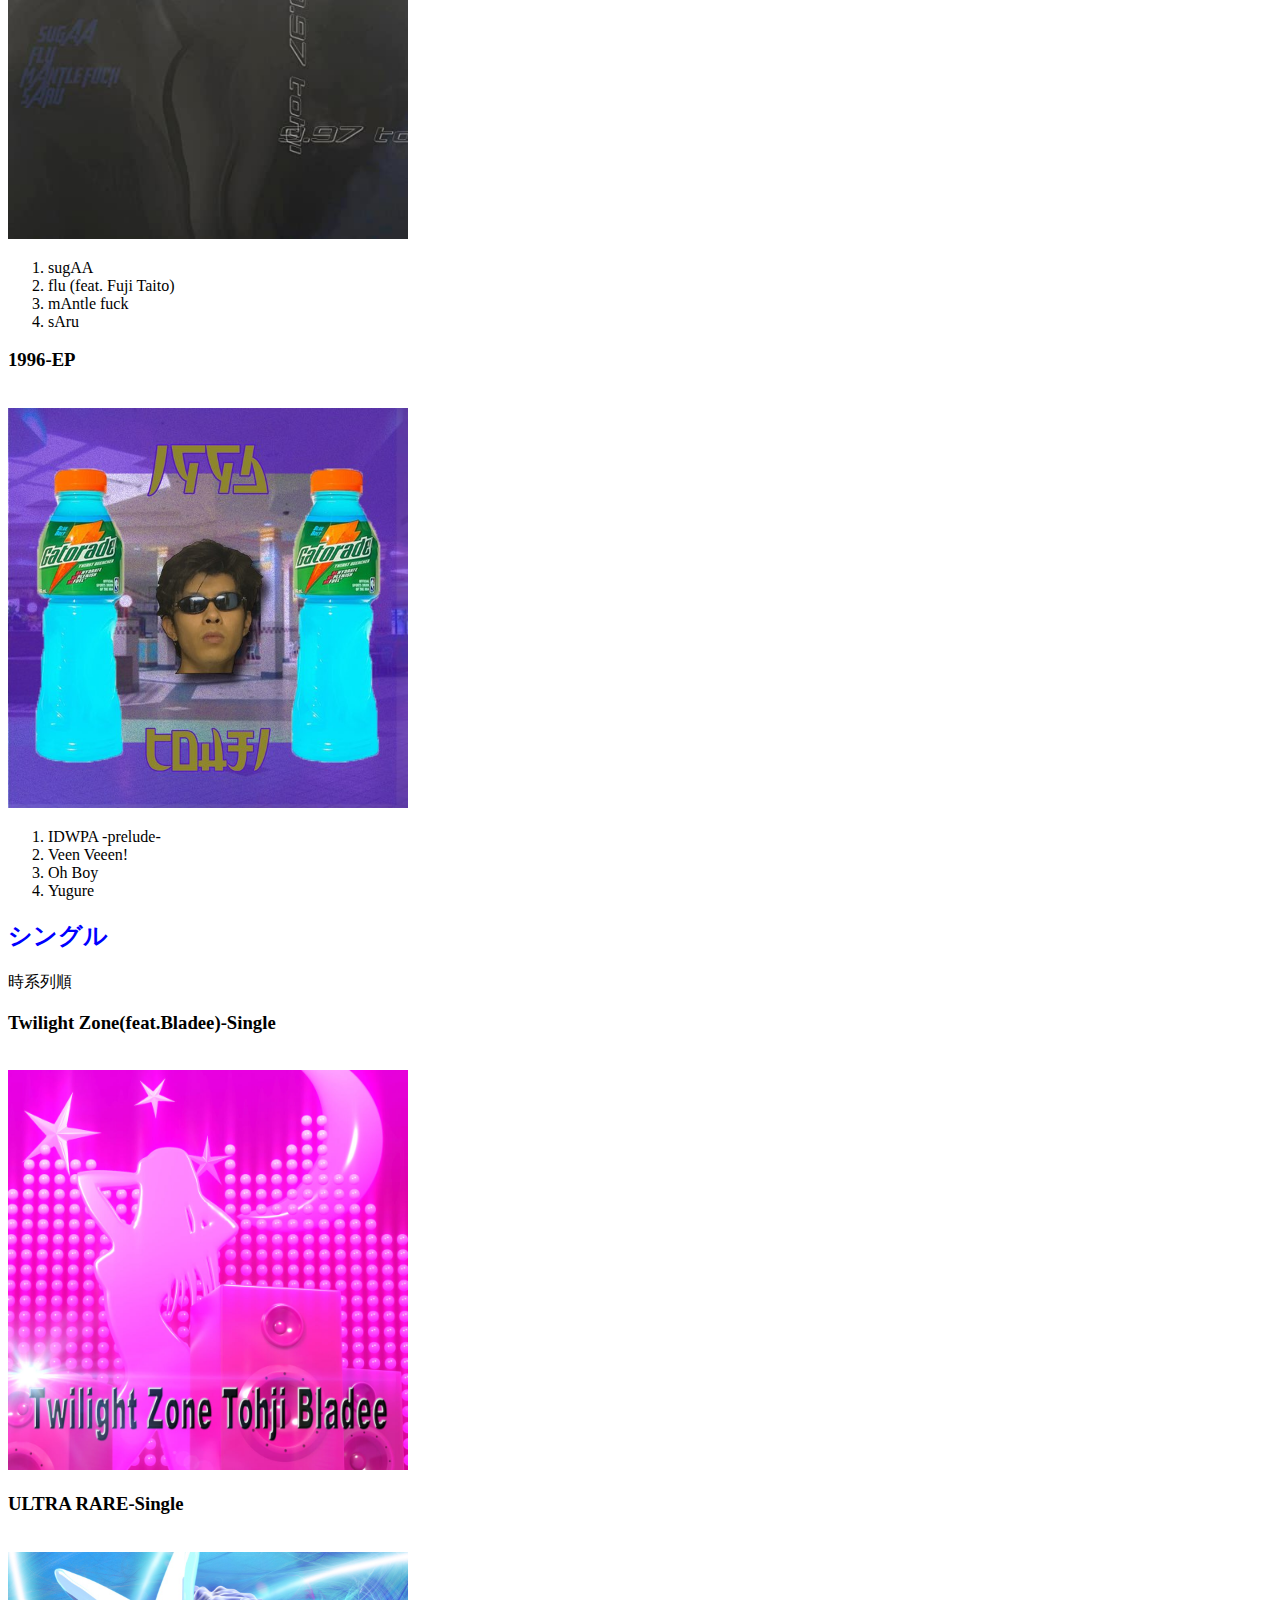
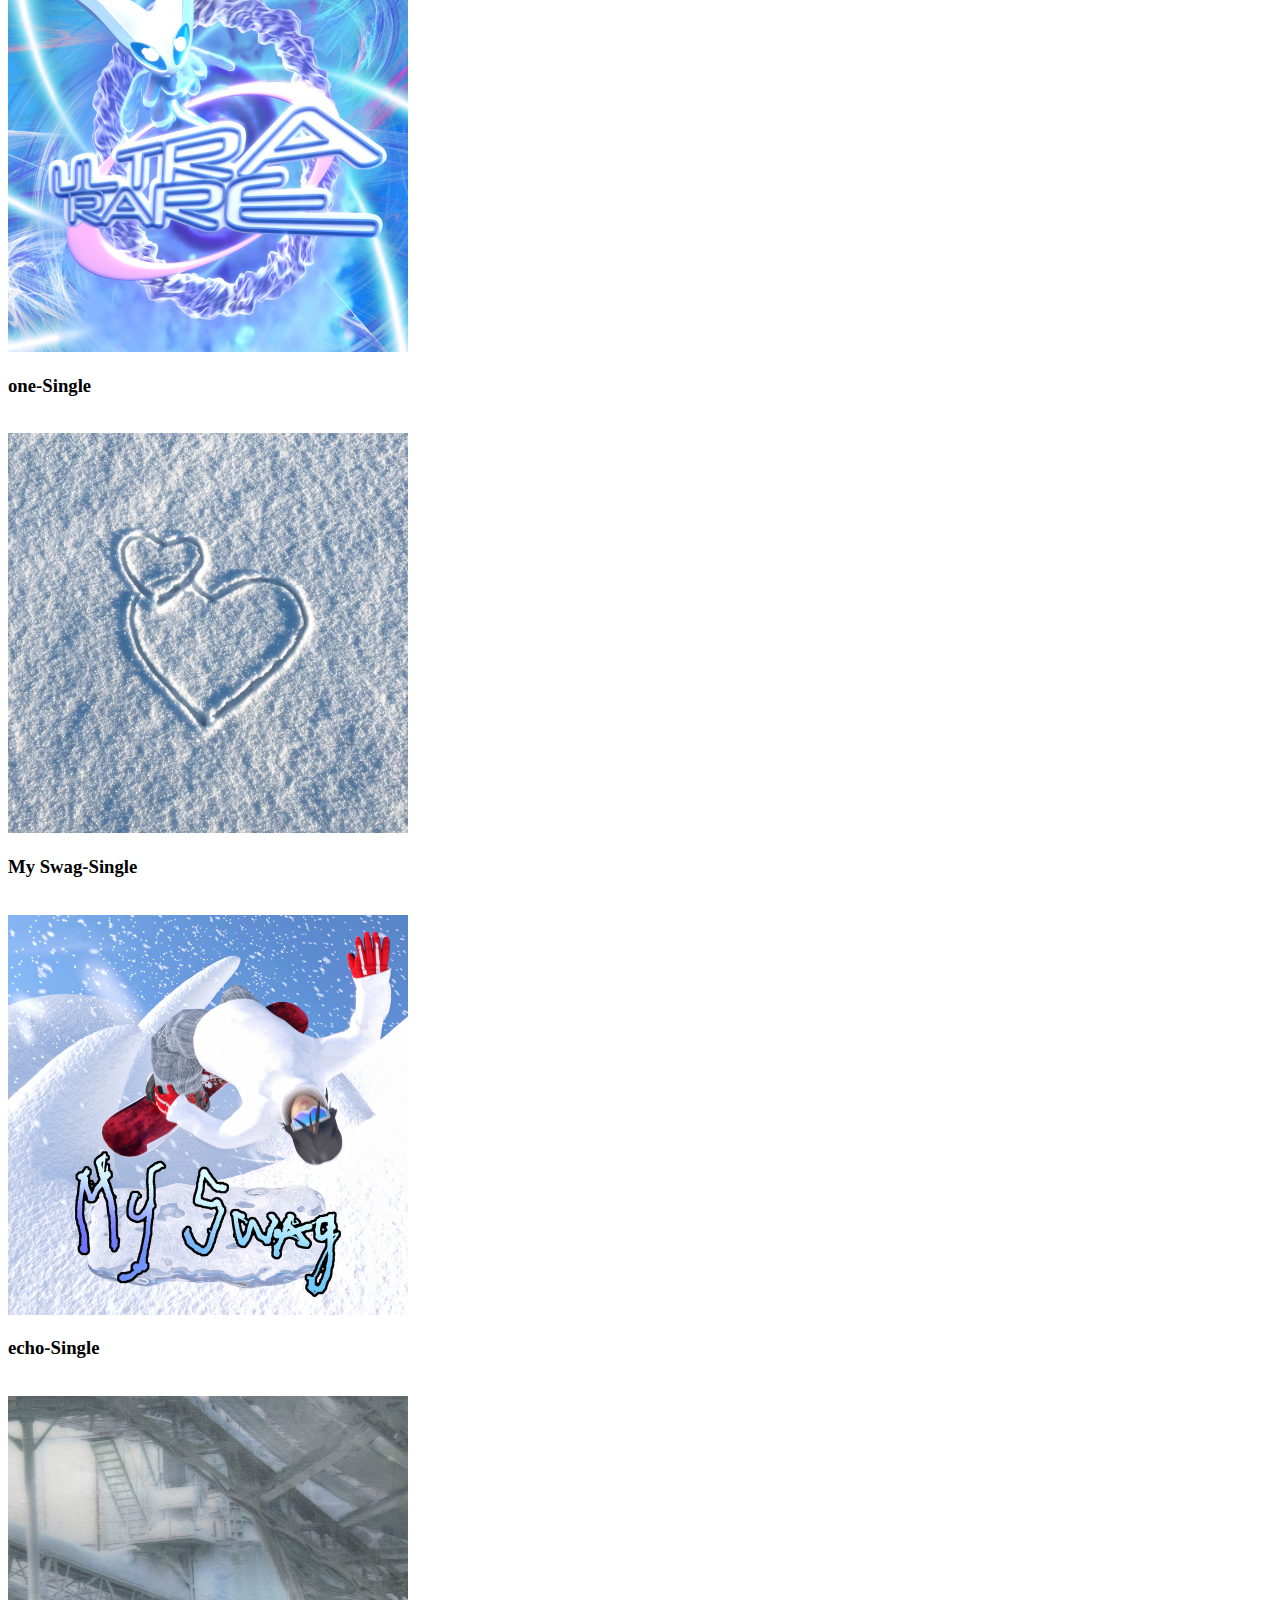
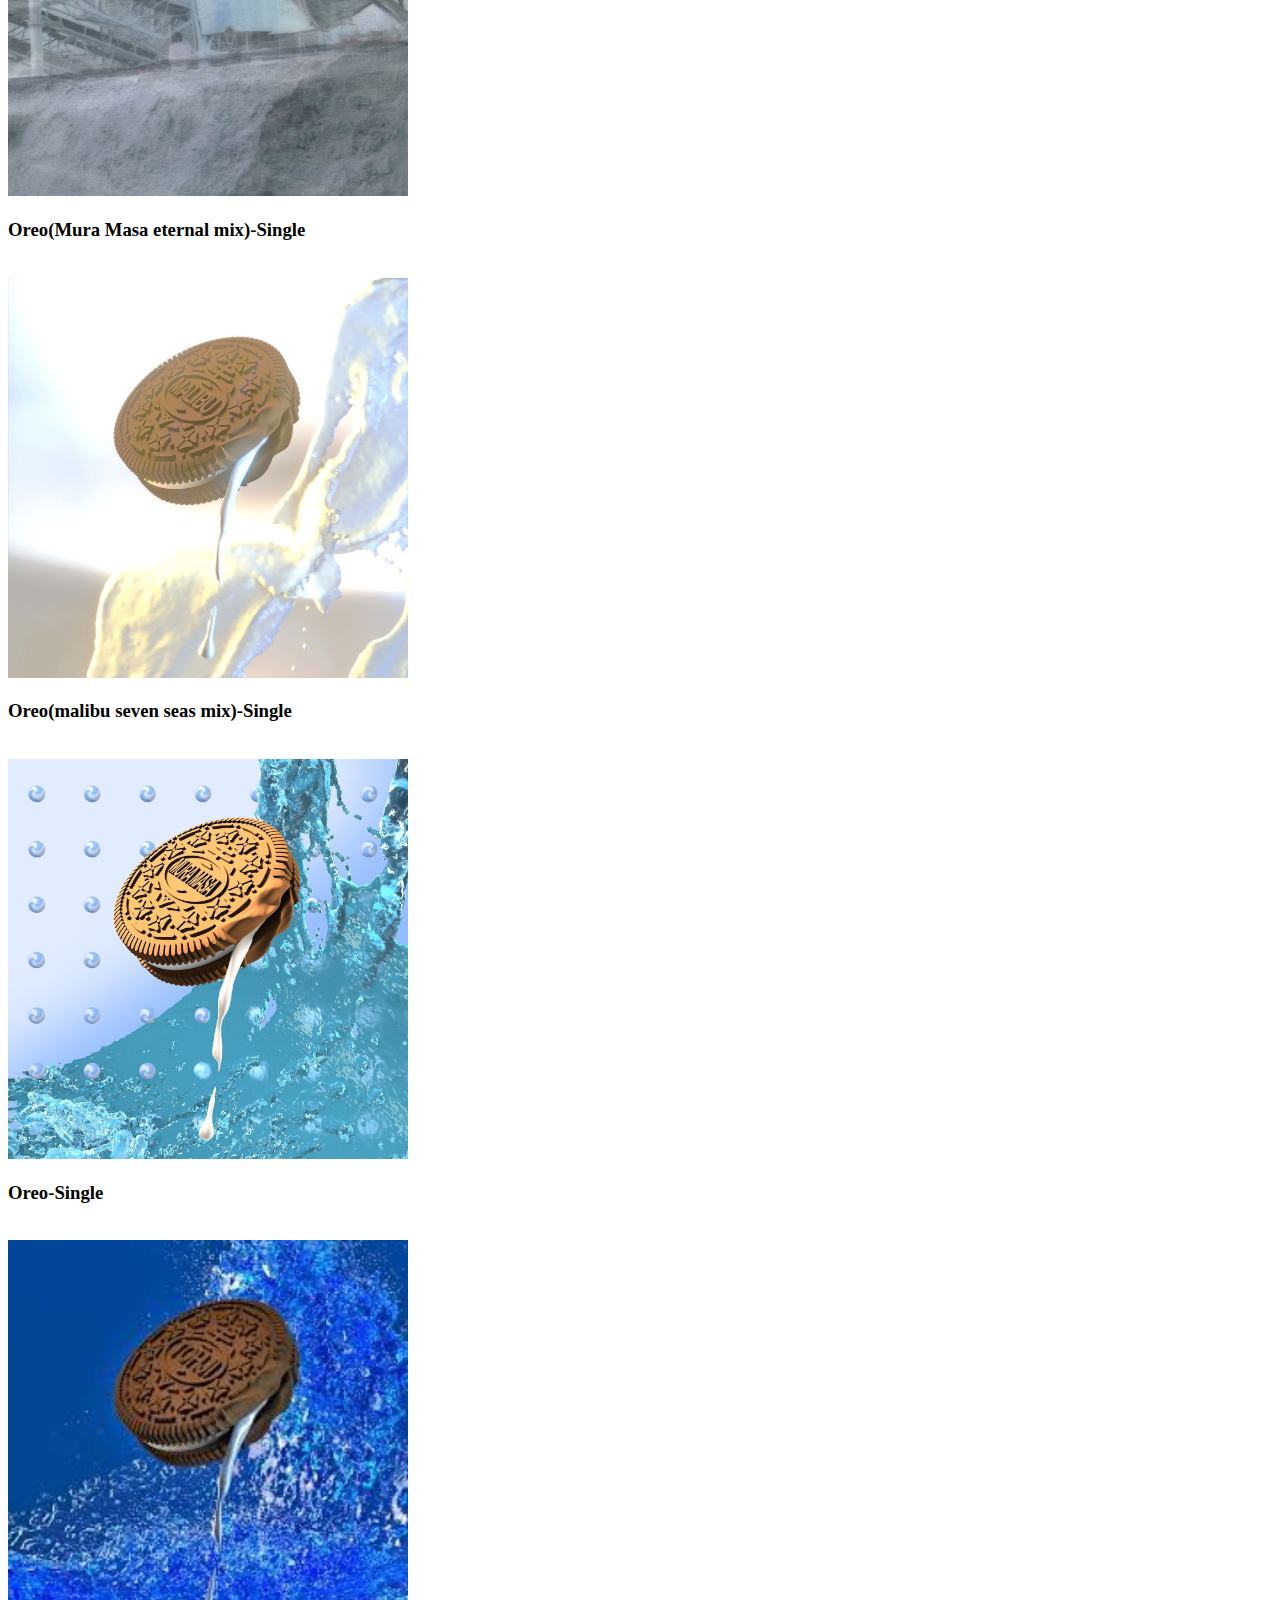
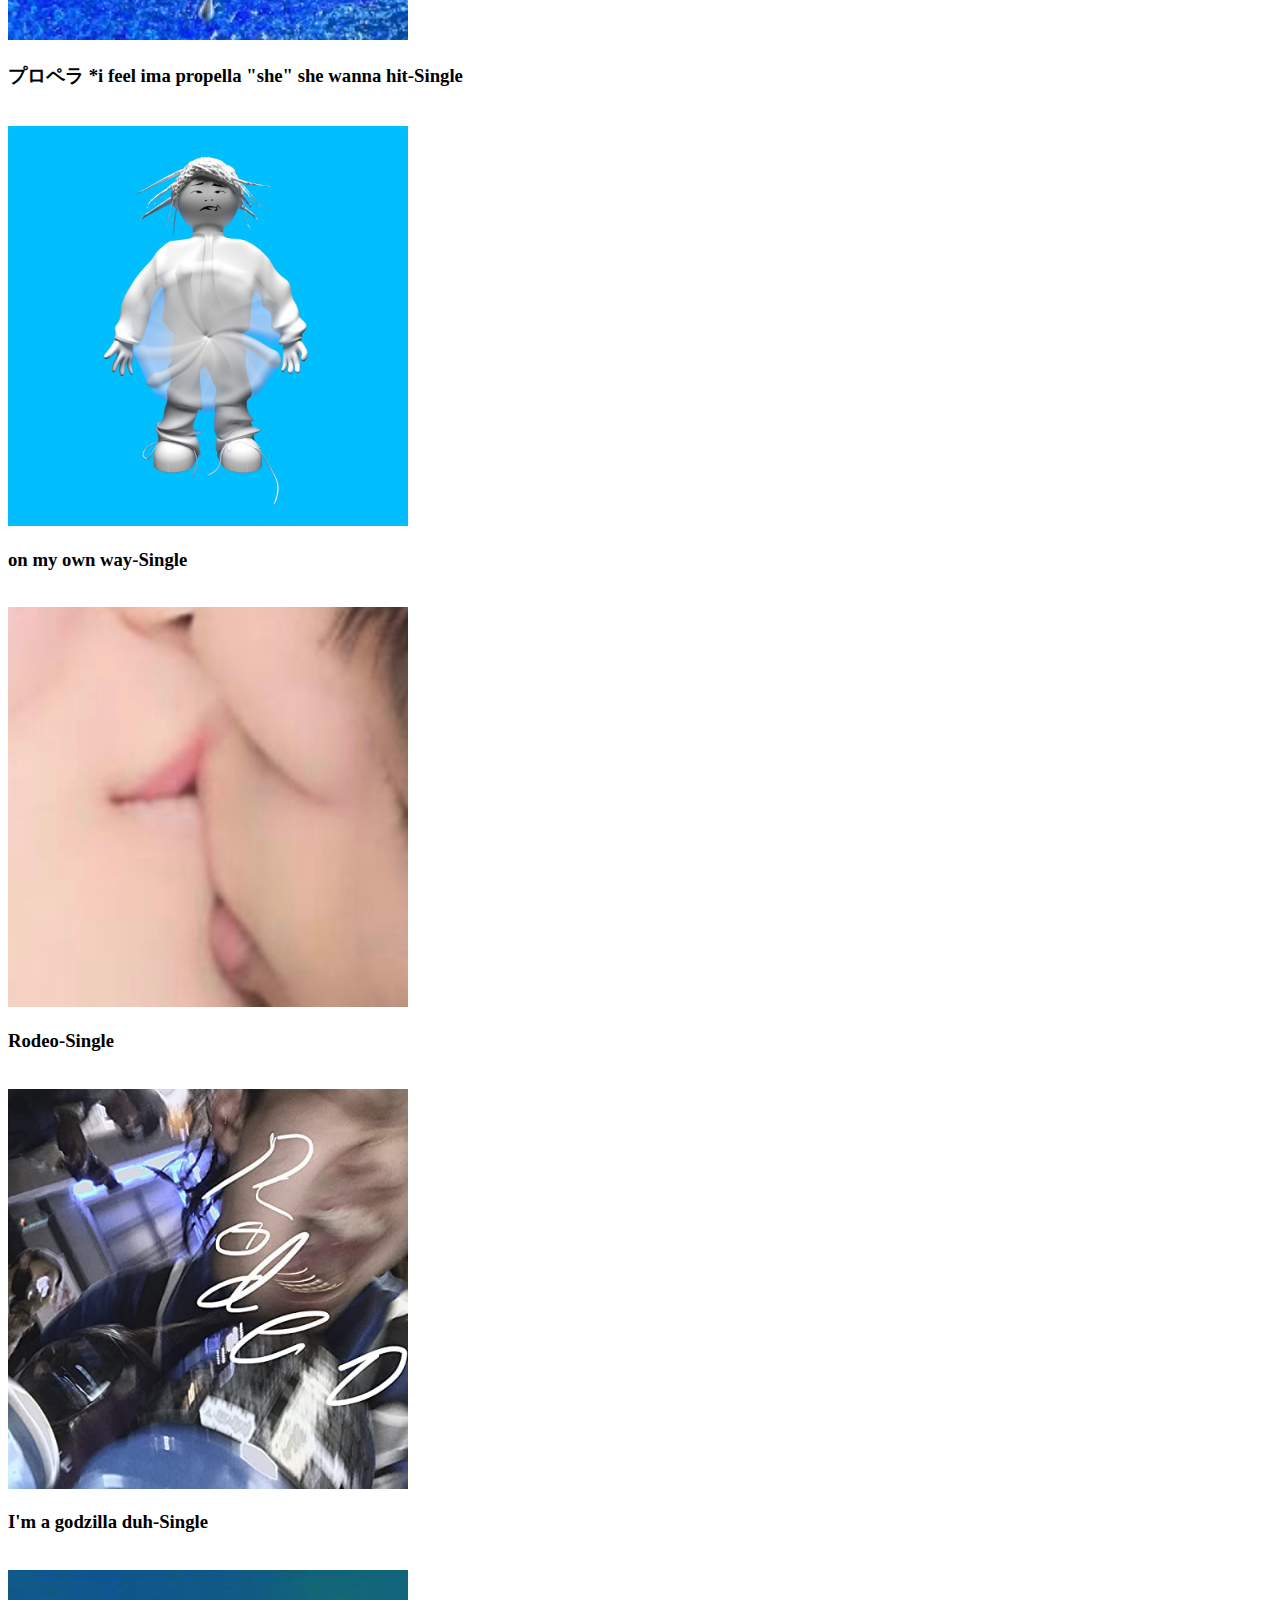
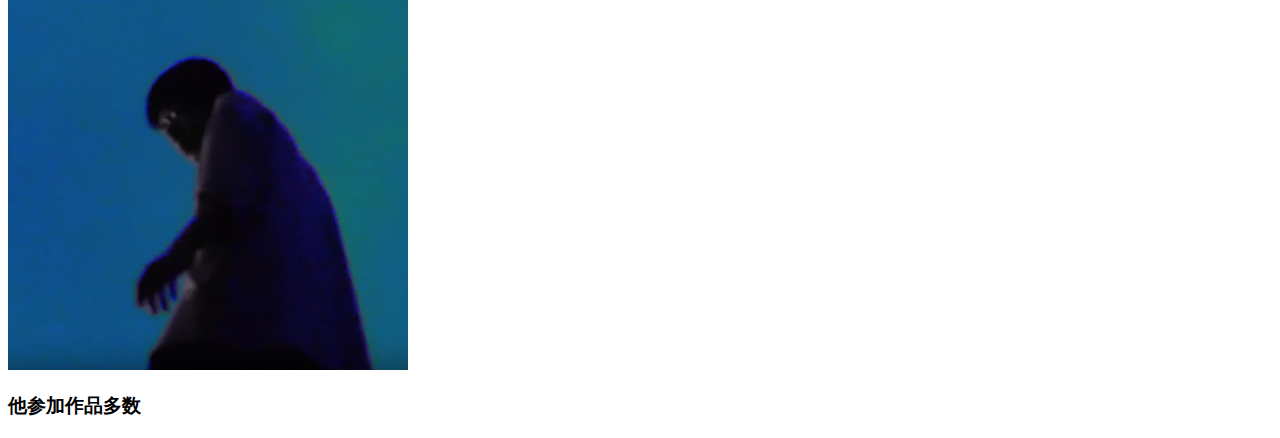
==== commit e6642989: "Update a.html" ====
--- a/a.html
+++ b/a.html
@@ -9,16 +9,15 @@
   
 <body>
   <h1>Tohjiのディスコグラフィ</h1>
-   <p class="sample3">
    <ol>
    <li><a href="#album">アルバム</a></li>
    <li><a href="#ep">EP</a></li>
    <li><a href="#single">シングル</a></li>
    </ol>
-   </p>
    <a id="album"></a>
    <h2>アルバム</h2>時系列順<br>
-    <h3>t-mix</h3><br>
+    <h3>t-mix</h3>
+    <a href="https://www.youtube.com/watch?v=GG0CTR1-_lM&list=OLAK5uy_ljIEmlLU_0fwhhnV8rQKPqta86vRYkSlU"></a><br>
     <img src="./image/t-mix.jpg" alt="t-mix" width="400">
     <ol>
     <li>HANABI (feat. Palmistry & Mechatok)</li>
@@ -34,6 +33,7 @@
     <li>UFO (feat. Mechatok)</li>
     </ol>
     <h3>KUUGA</h3><br>
+    <a href="https://www.youtube.com/watch?v=02u27wEGoK4&list=OLAK5uy_mZmbKwubsfXJfOeIHqMFmpPjUdGXzjACM"></a><br>
     <img src="./image/KUUGA.jpg" alt="KUUGA" width="400">
     <ol>
     <li>Aegu</li>
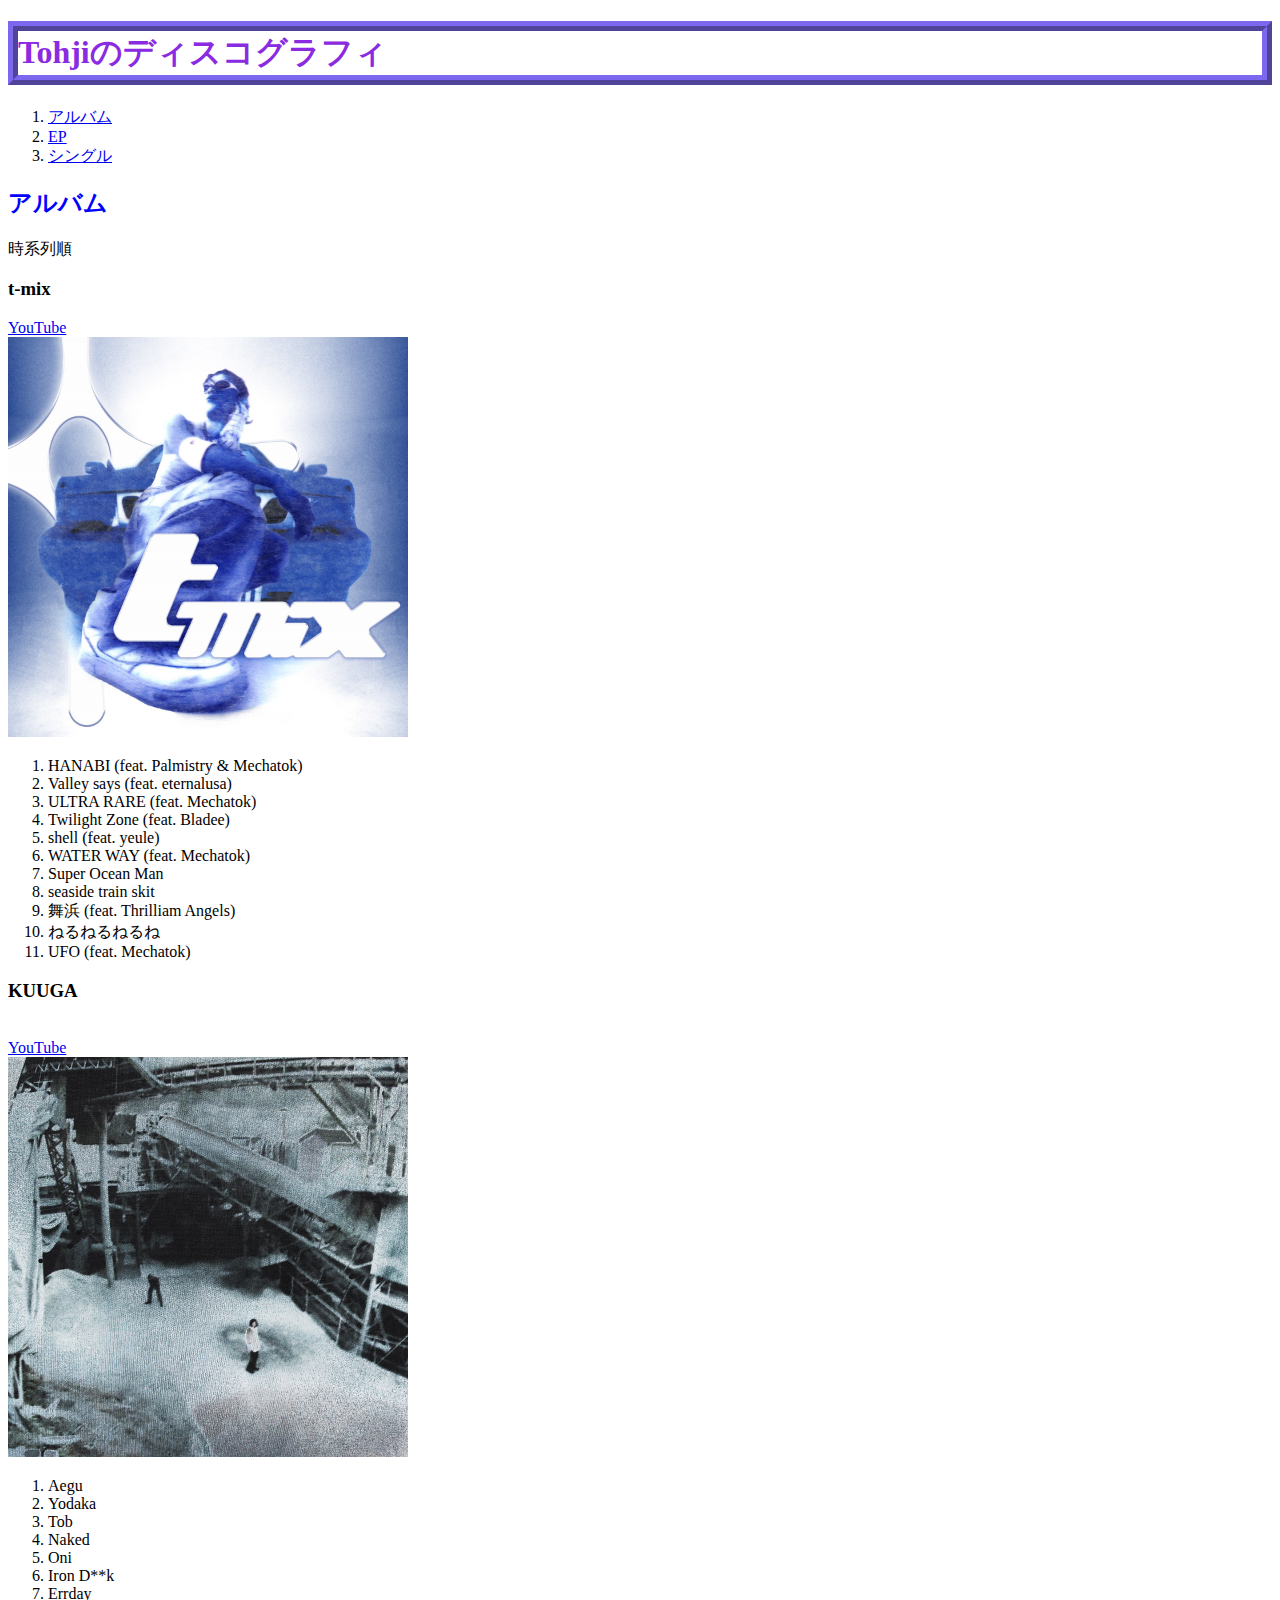
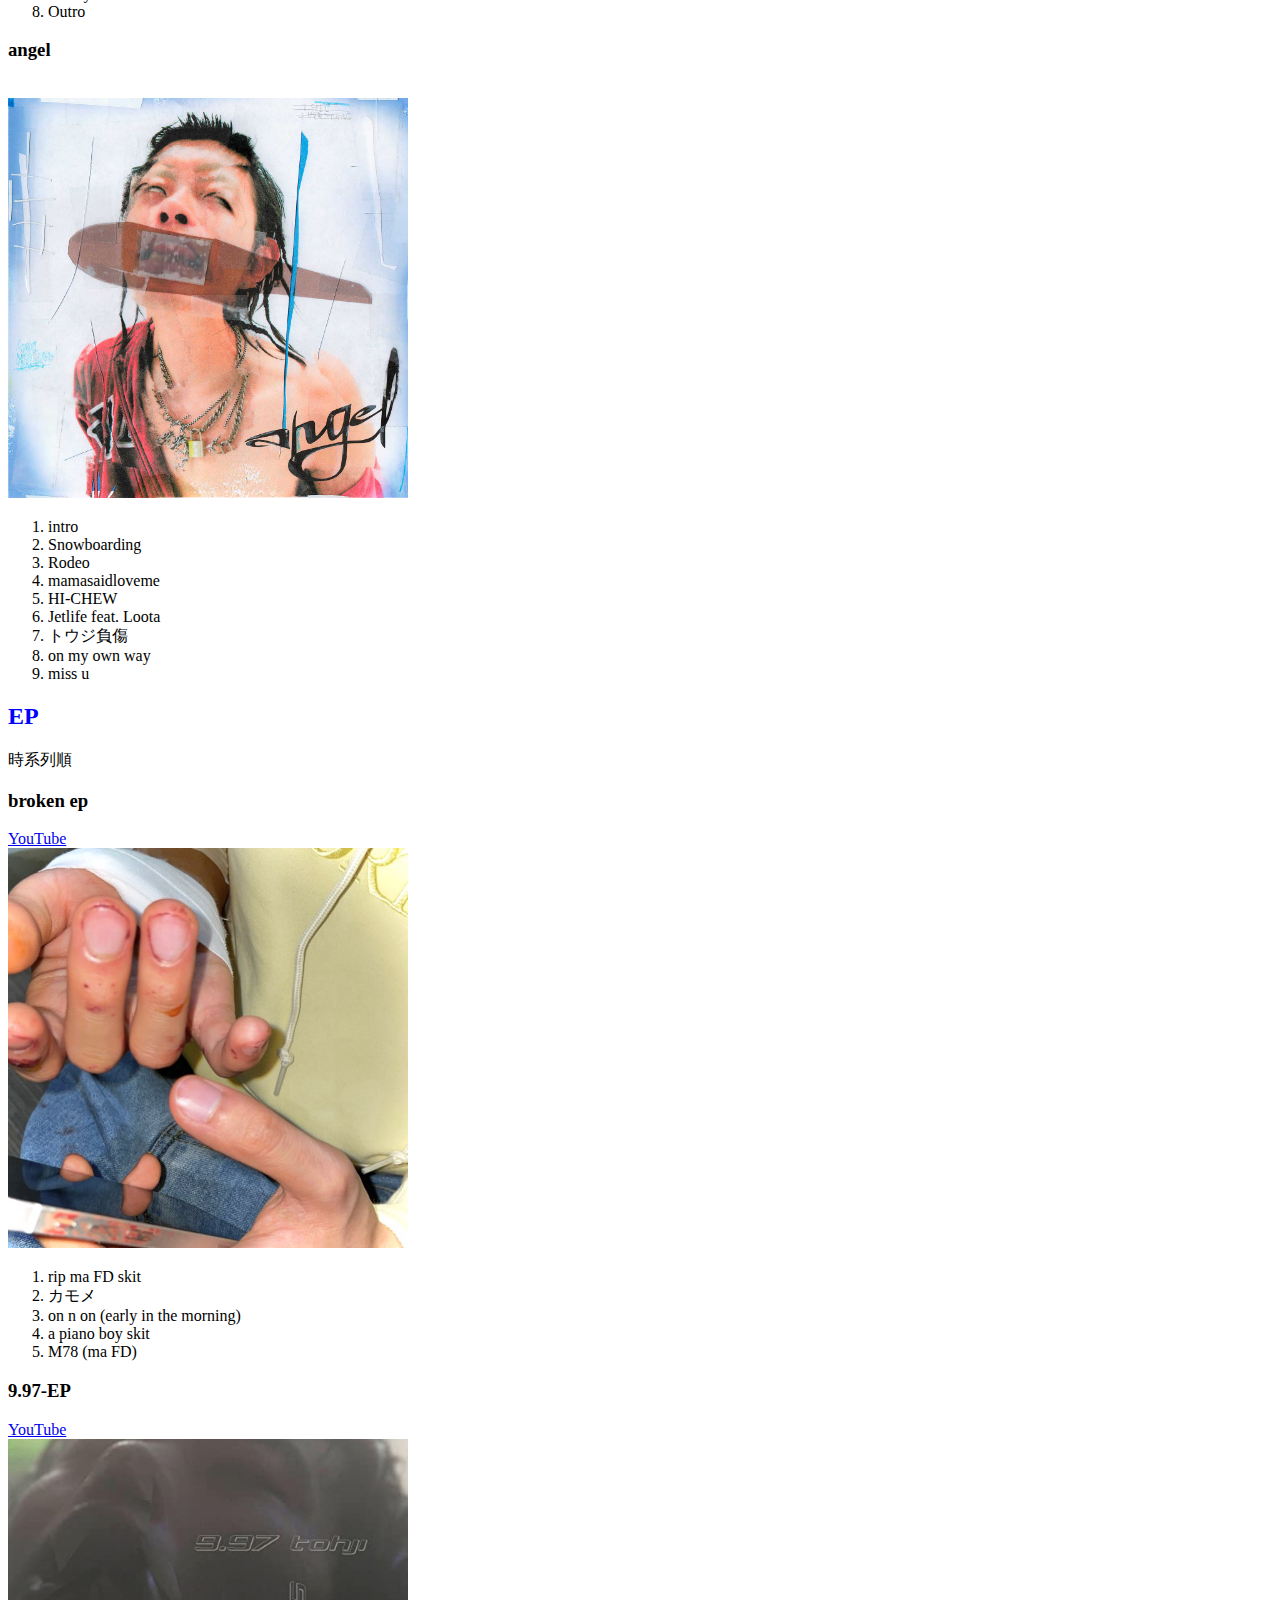
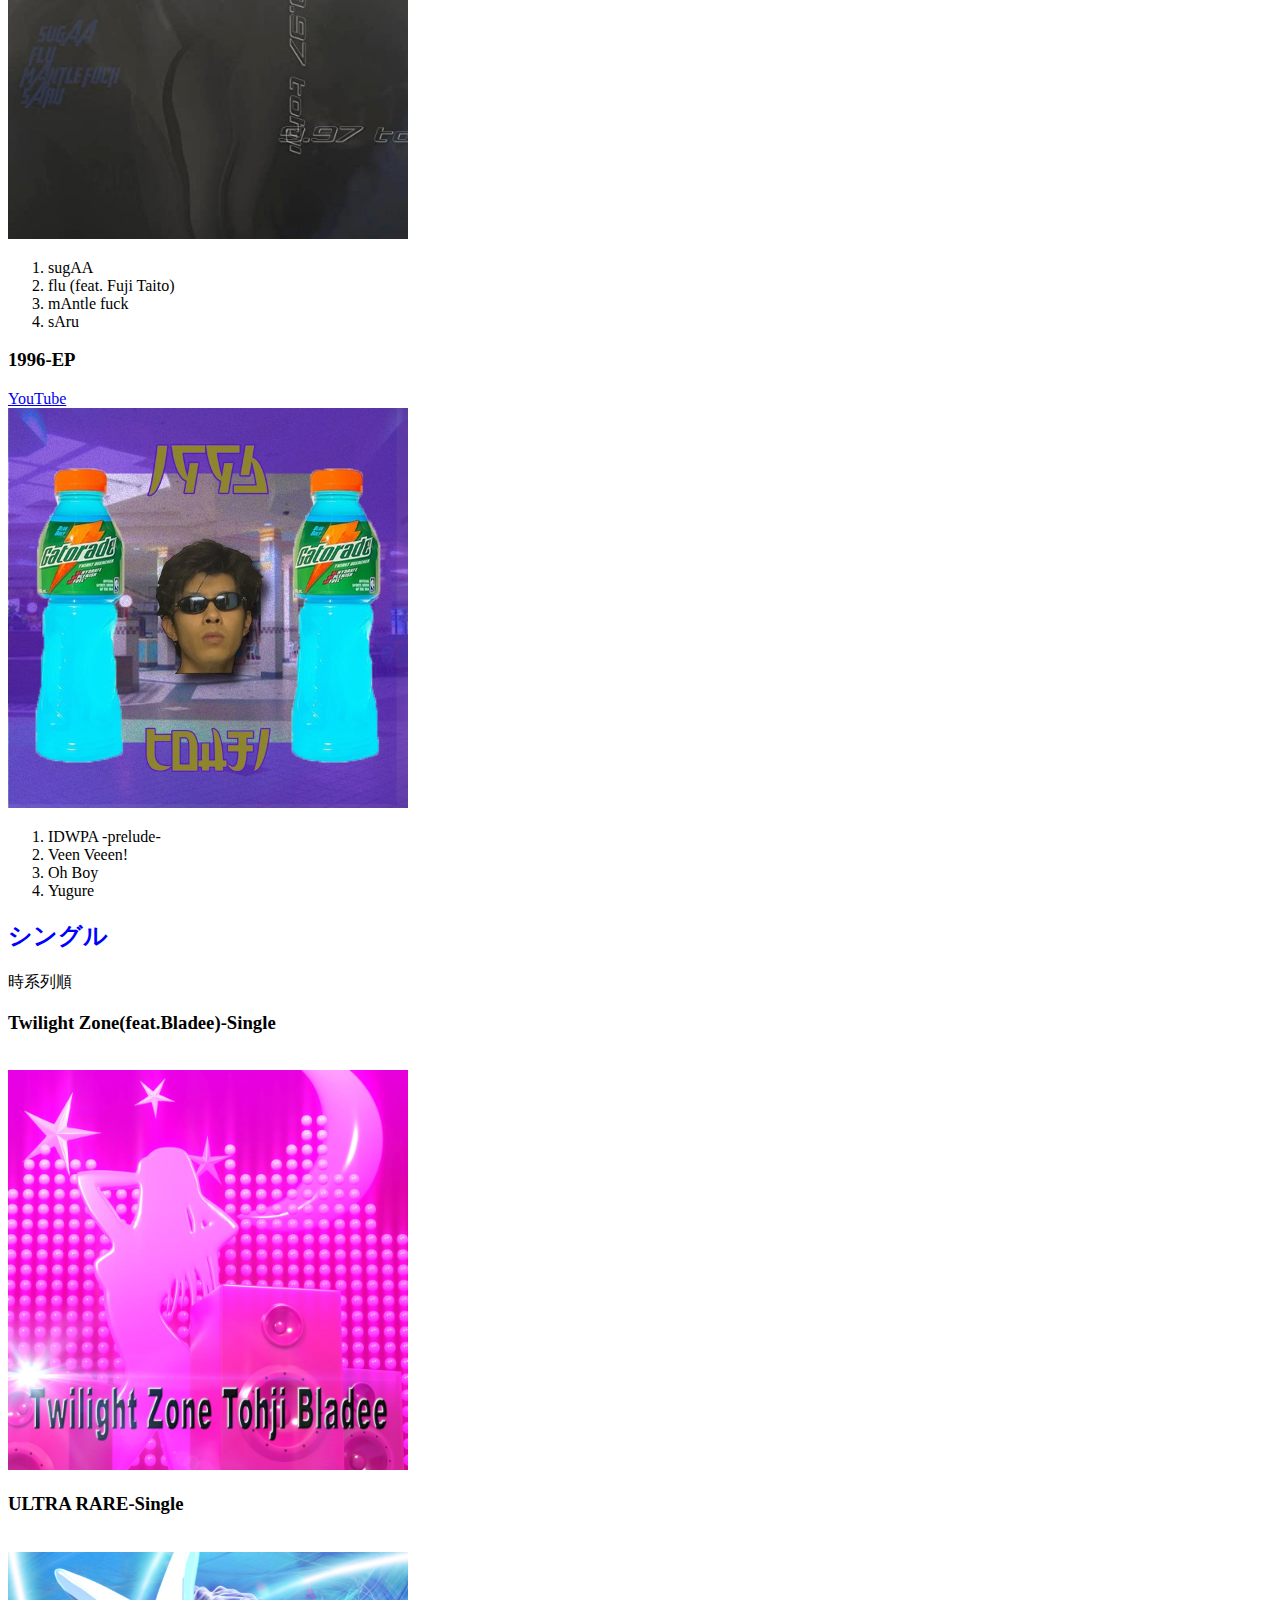
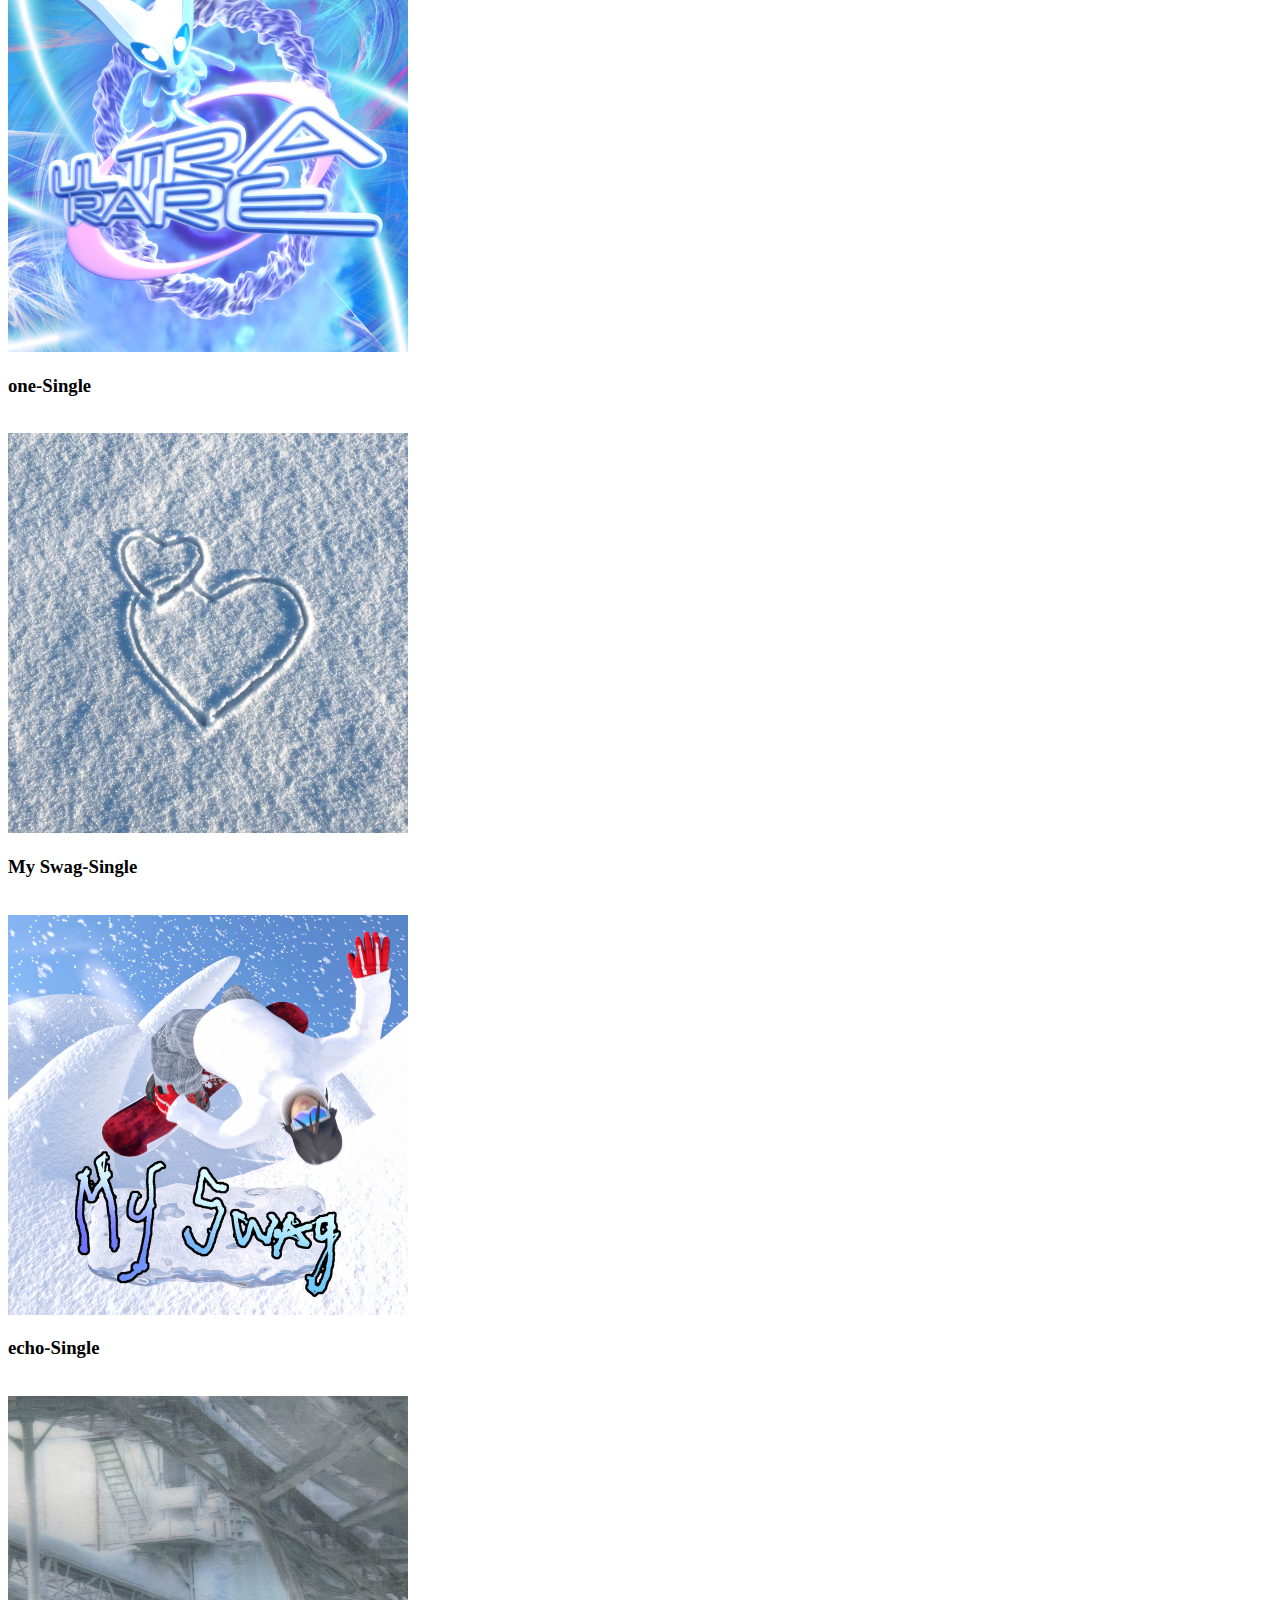
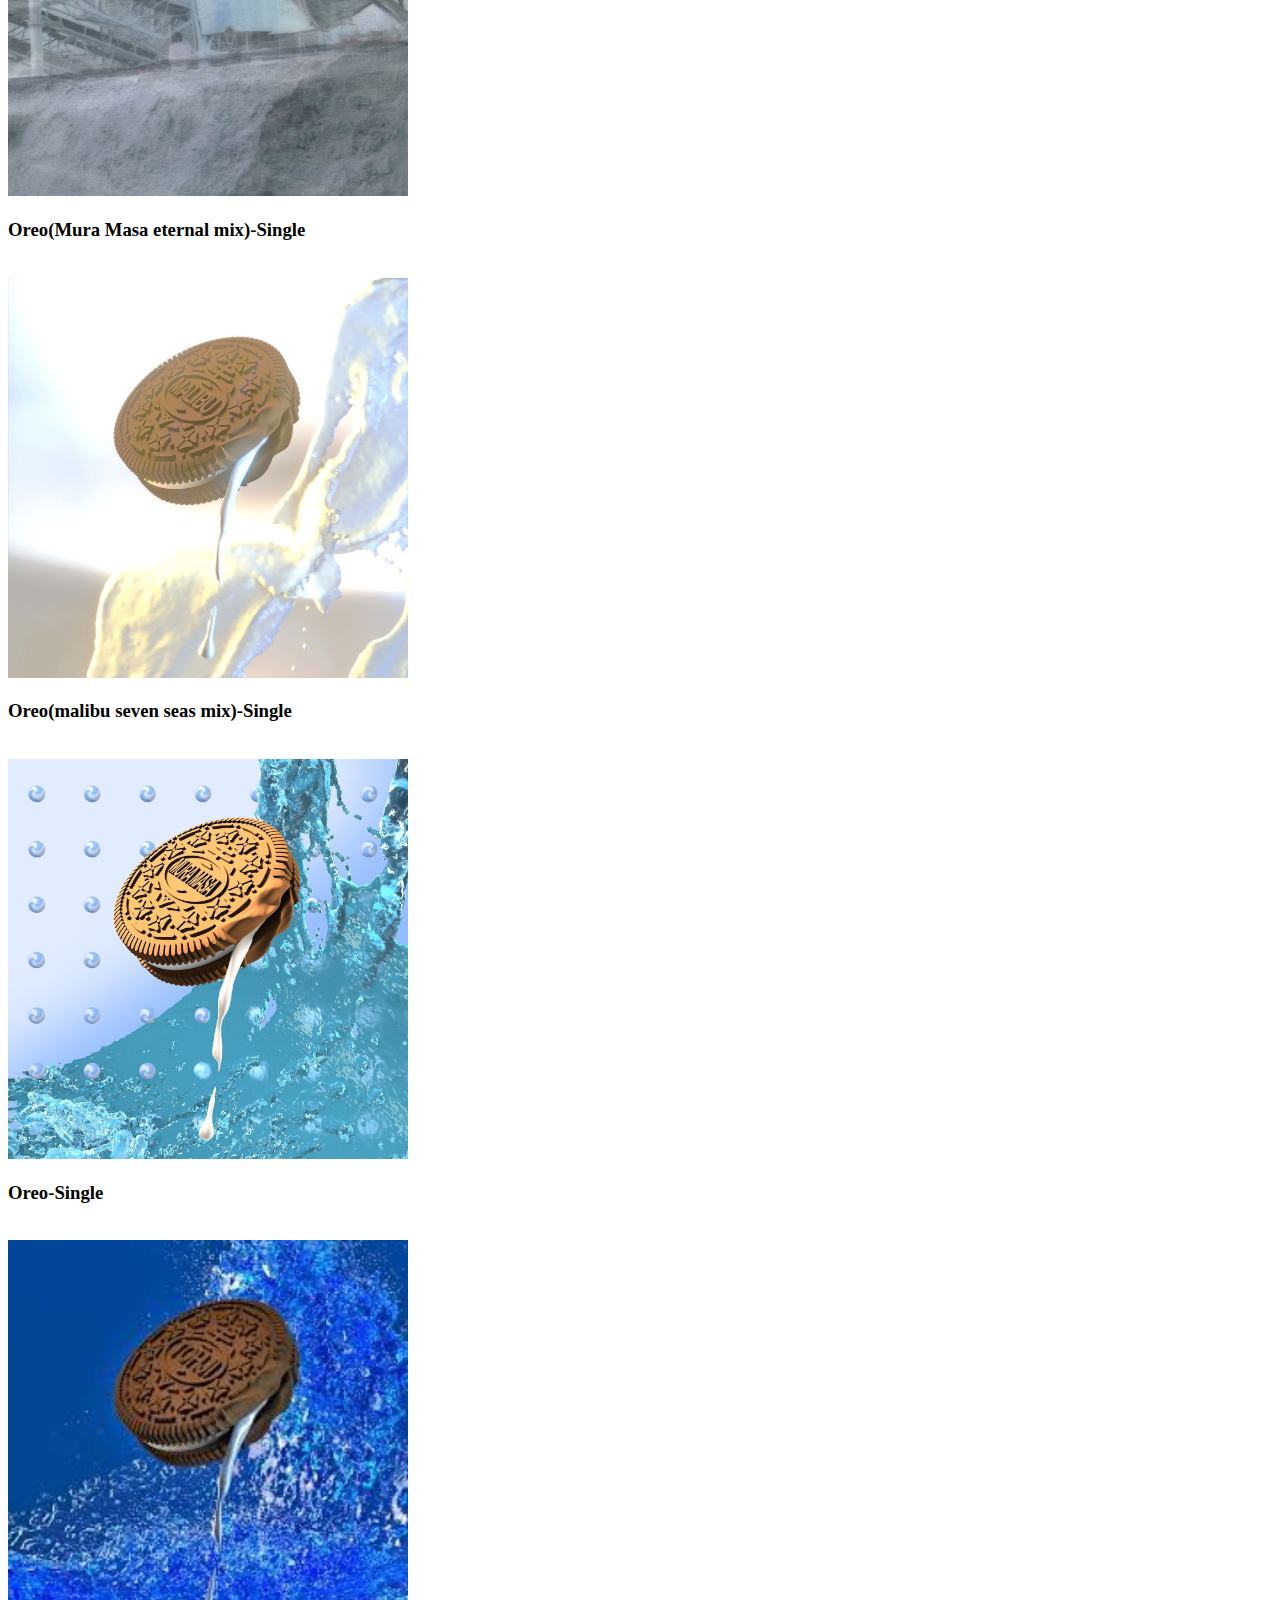
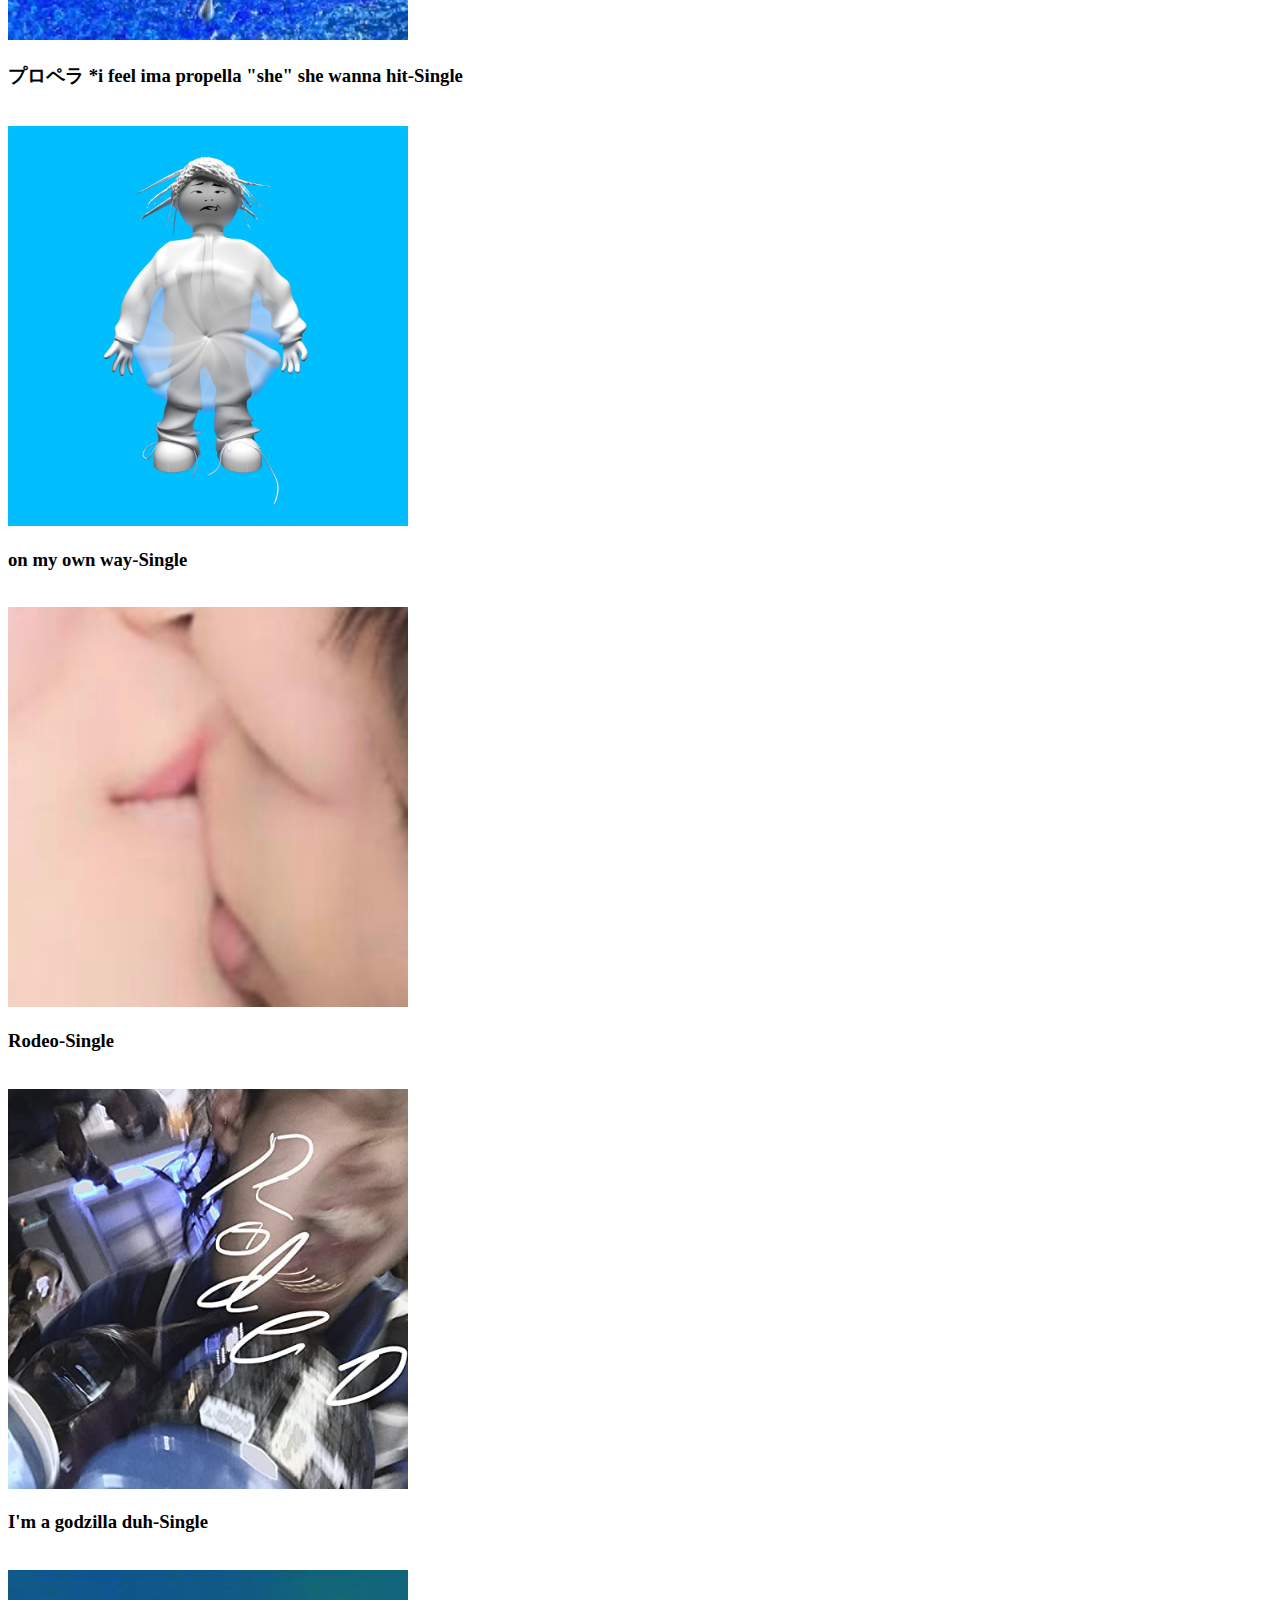
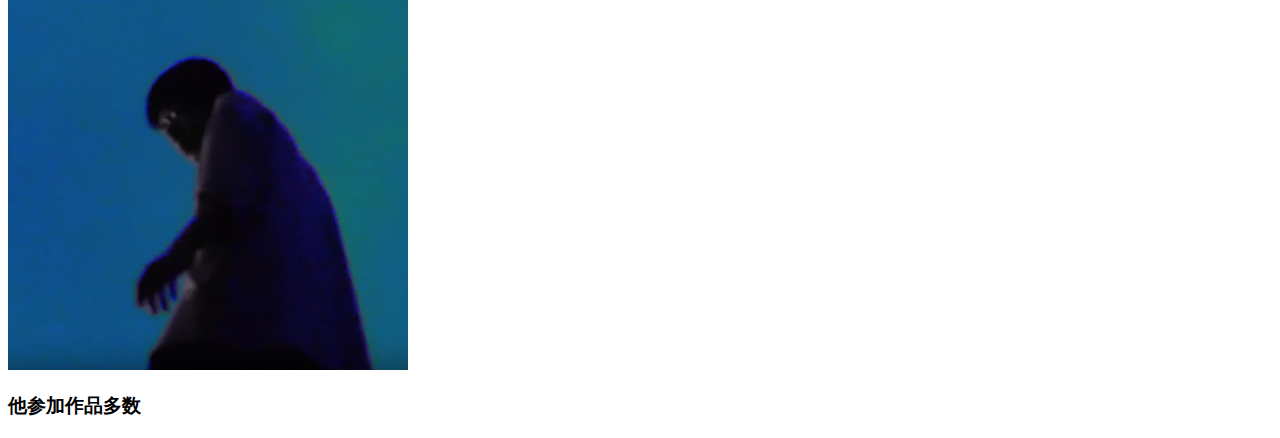
==== commit e412fa6b: "Update a.html" ====
--- a/a.html
+++ b/a.html
@@ -17,7 +17,7 @@
    <a id="album"></a>
    <h2>アルバム</h2>時系列順<br>
     <h3>t-mix</h3>
-    <a href="https://www.youtube.com/watch?v=GG0CTR1-_lM&list=OLAK5uy_ljIEmlLU_0fwhhnV8rQKPqta86vRYkSlU"></a><br>
+    <a href="https://www.youtube.com/watch?v=GG0CTR1-_lM&list=OLAK5uy_ljIEmlLU_0fwhhnV8rQKPqta86vRYkSlU">YouTube</a><br>
     <img src="./image/t-mix.jpg" alt="t-mix" width="400">
     <ol>
     <li>HANABI (feat. Palmistry & Mechatok)</li>
@@ -33,7 +33,7 @@
     <li>UFO (feat. Mechatok)</li>
     </ol>
     <h3>KUUGA</h3><br>
-    <a href="https://www.youtube.com/watch?v=02u27wEGoK4&list=OLAK5uy_mZmbKwubsfXJfOeIHqMFmpPjUdGXzjACM"></a><br>
+    <a href="https://www.youtube.com/watch?v=02u27wEGoK4&list=OLAK5uy_mZmbKwubsfXJfOeIHqMFmpPjUdGXzjACM">YouTube</a><br>
     <img src="./image/KUUGA.jpg" alt="KUUGA" width="400">
     <ol>
     <li>Aegu</li>
@@ -60,7 +60,8 @@
     </ol>
    <a id="ep"></a>
    <h2>EP</h2>時系列順<br>
-    <h3>broken ep</h3><br>
+    <h3>broken ep</h3>
+    <a href="https://www.youtube.com/watch?v=95qYooQnKhE&list=OLAK5uy_lzYHOroDhmdJpNMFPnan2o_BR_SBK1oco">YouTube</a><br>
     <img src="./image/brokenep.jpg" alt="broken ep" width="400">
     <ol>
     <li>rip ma FD skit</li>
@@ -69,7 +70,8 @@
     <li>a piano boy skit</li>
     <li>M78 (ma FD)</li>
     </ol>
-    <h3>9.97-EP</h3><br>
+    <h3>9.97-EP</h3>
+    <a href="https://www.youtube.com/watch?v=YU9lQihqbpA&list=OLAK5uy_mwDD7TJ8MzZFv8cE1IEHyh8vJtkCt6Wv0">YouTube</a><br>
     <img src="./image/9.97.jpg" alt="9.97-EP" width="400">
     <ol>
     <li>sugAA</li>
@@ -77,7 +79,8 @@
     <li>mAntle fuck</li>
     <li>sAru</li>
     </ol>
-    <h3>1996-EP</h3><br>
+    <h3>1996-EP</h3>
+    <a href="https://www.youtube.com/watch?v=Kf6JgXgvffE&list=OLAK5uy_kTnOFC6LQw20C2IpgQJ4uKQr0rD6N_z5k">YouTube</a><br>
     <img src="./image/1996.jpg" alt="1996-EP" width="400">
     <ol>
     <li>IDWPA -prelude-</li>
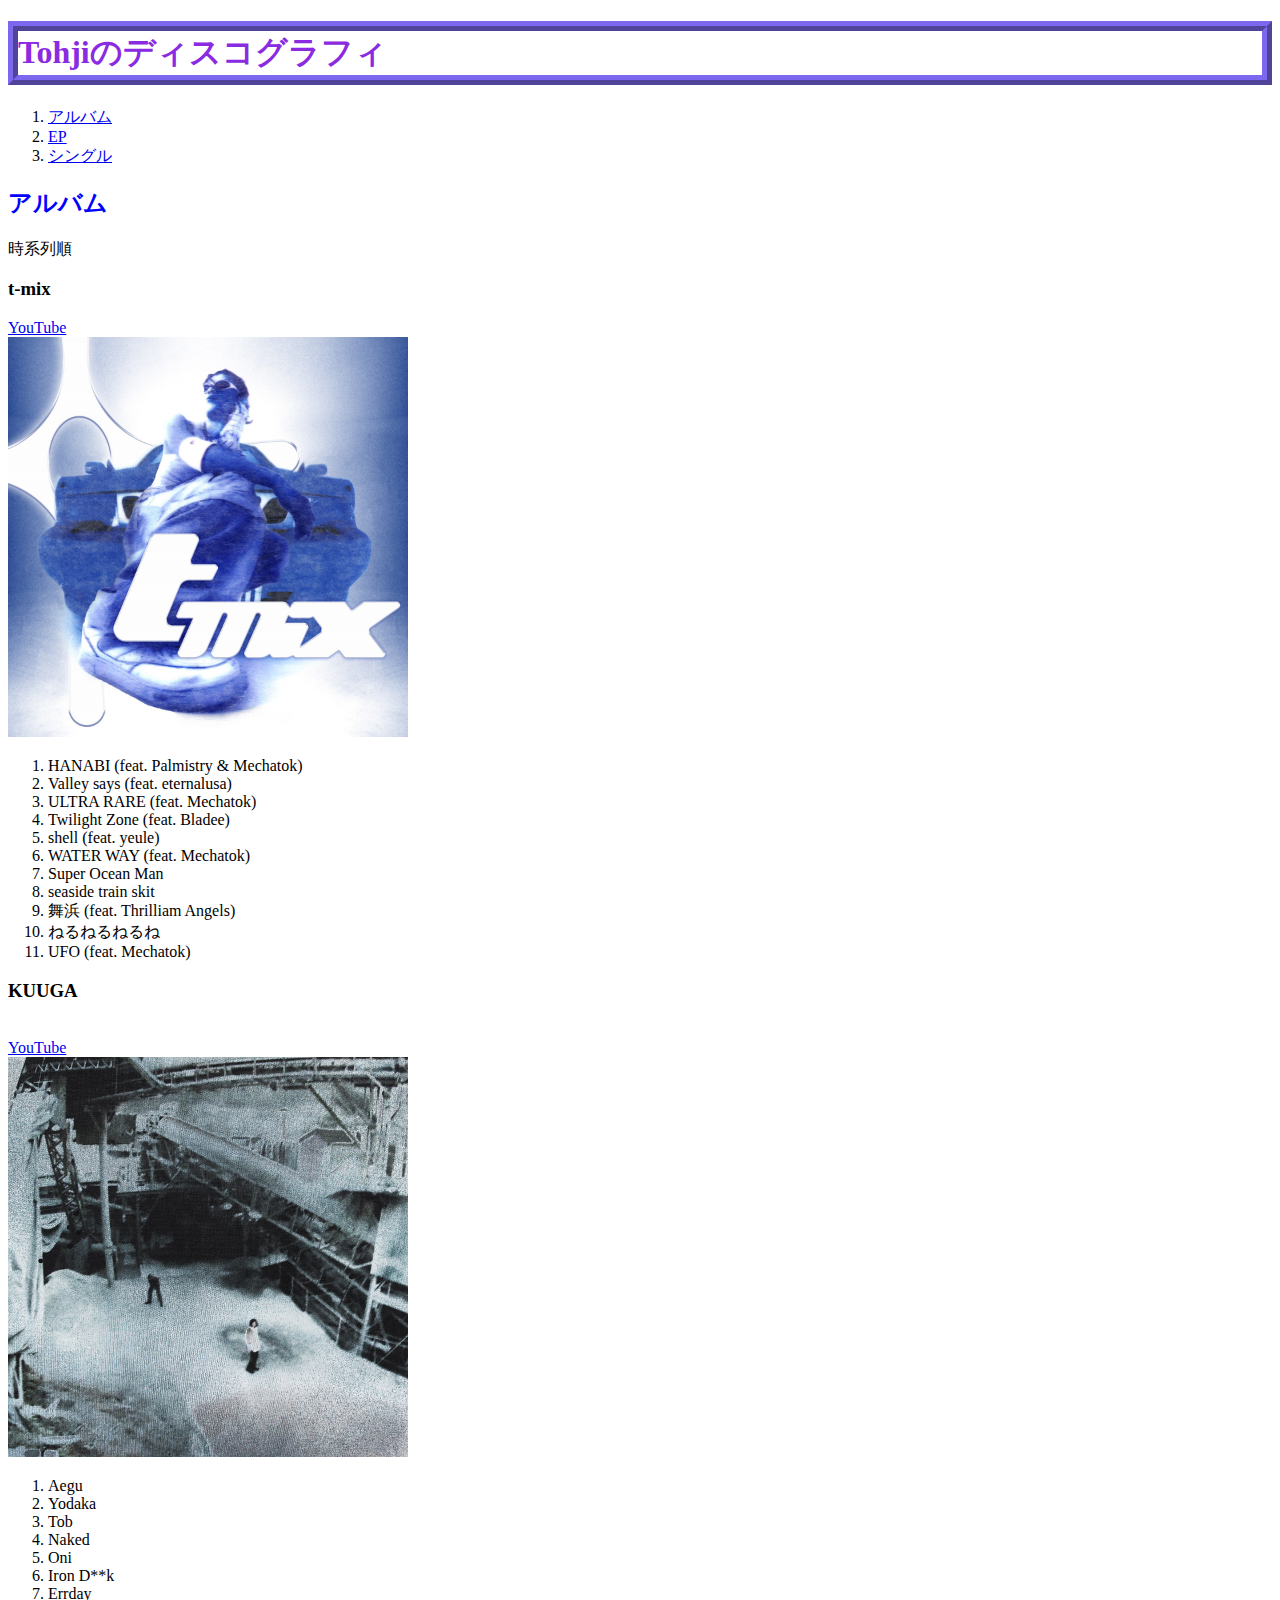
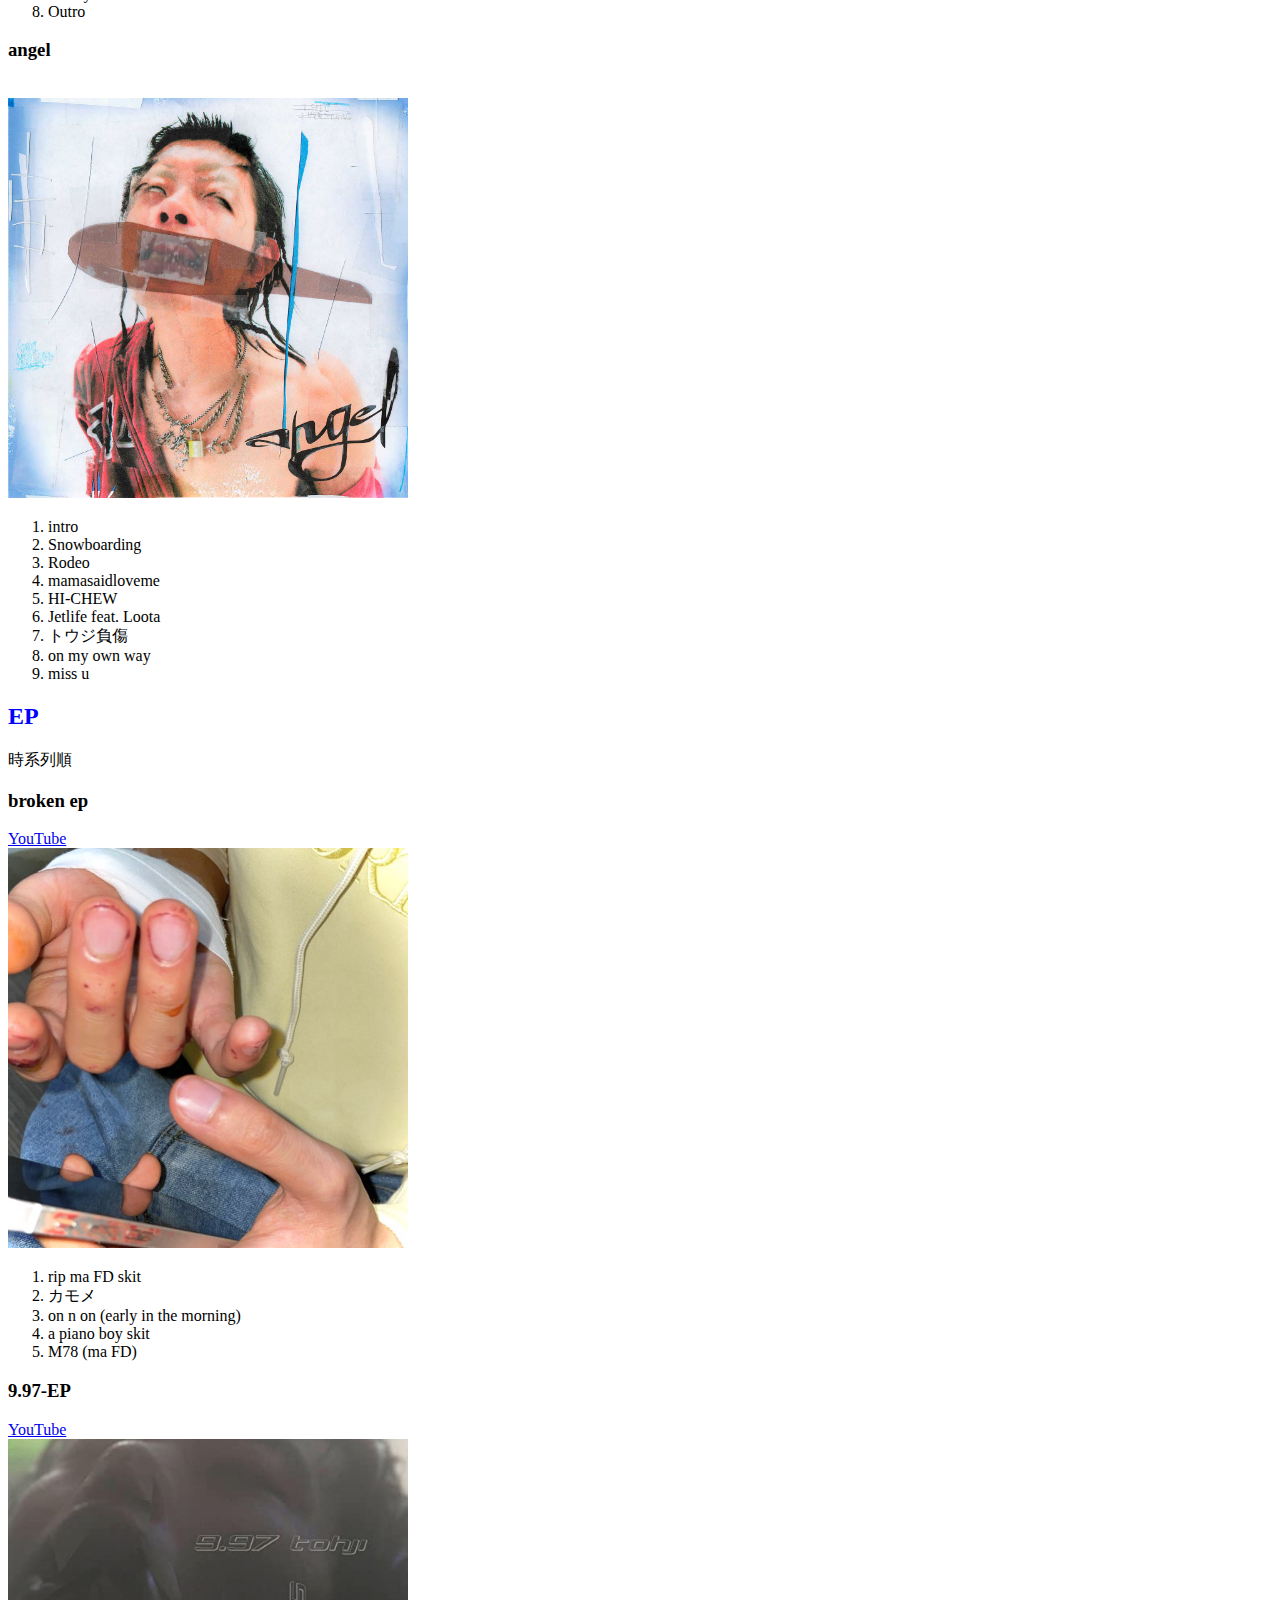
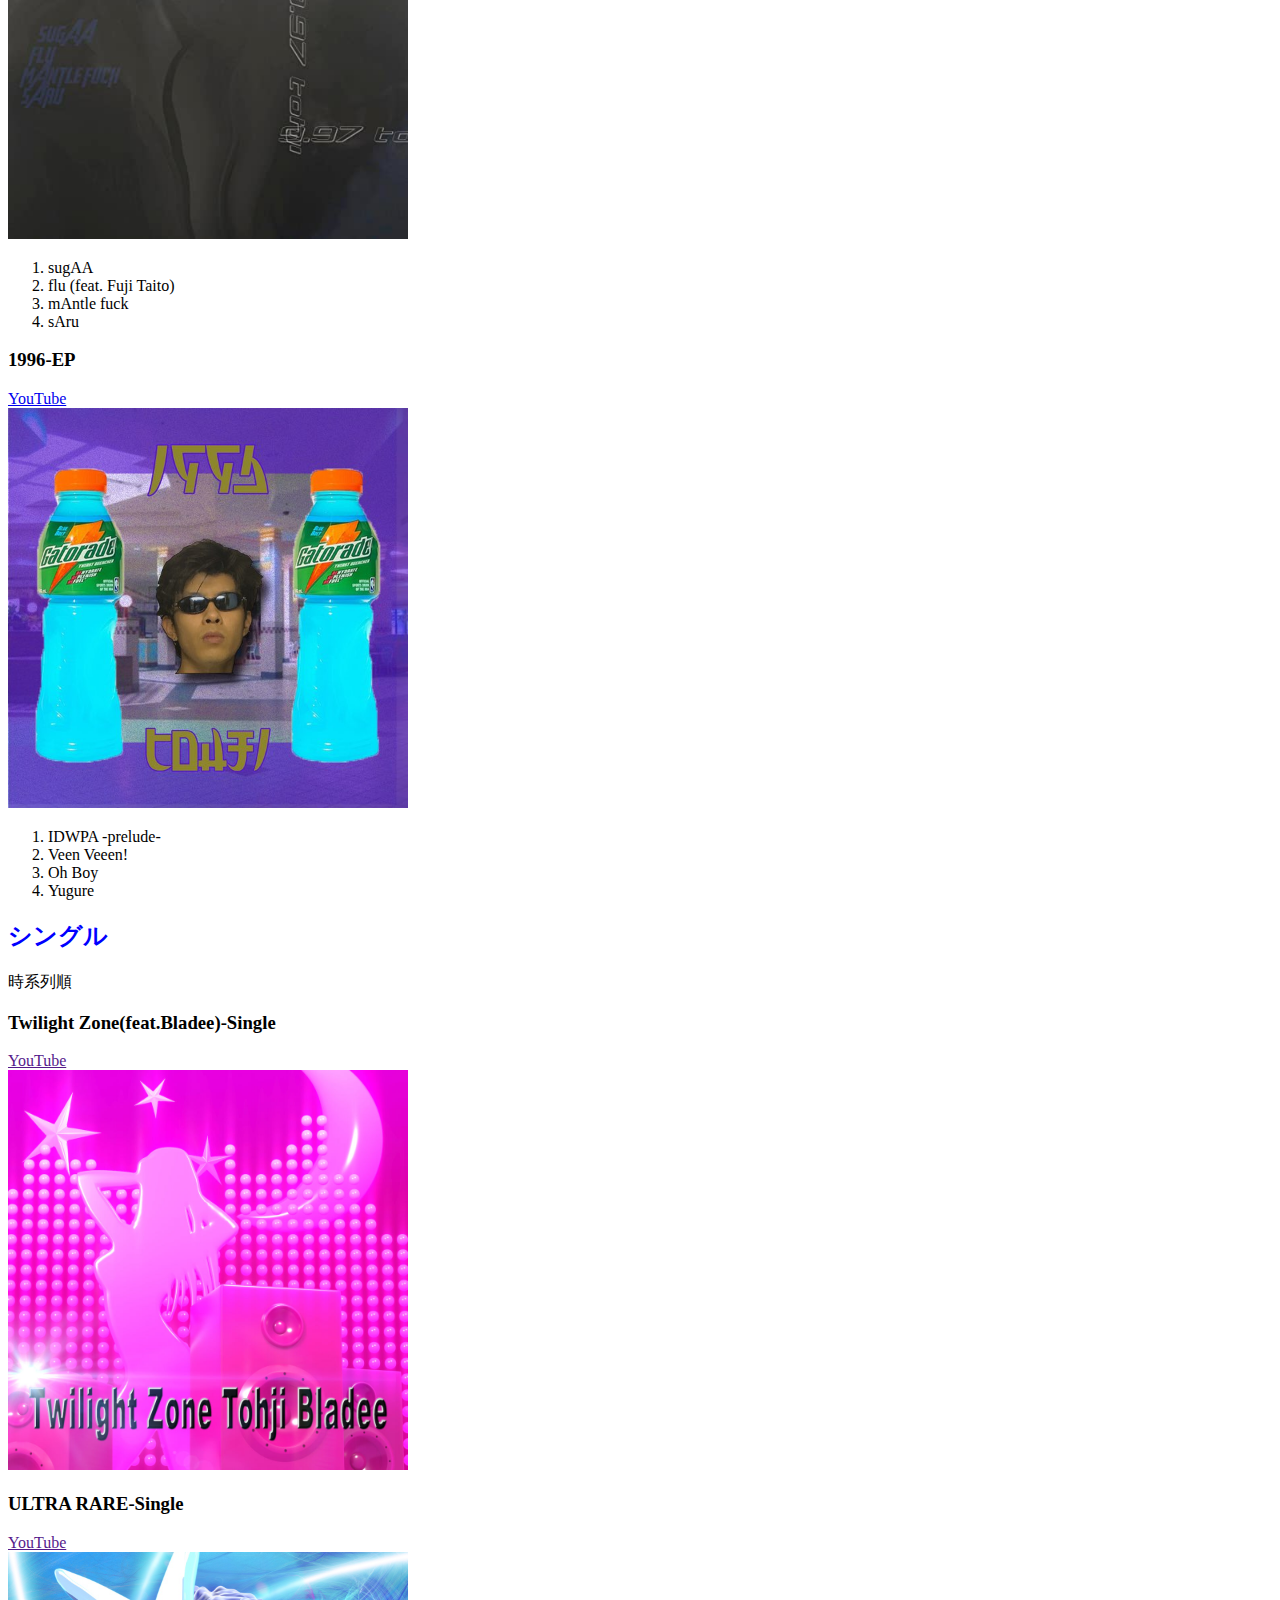
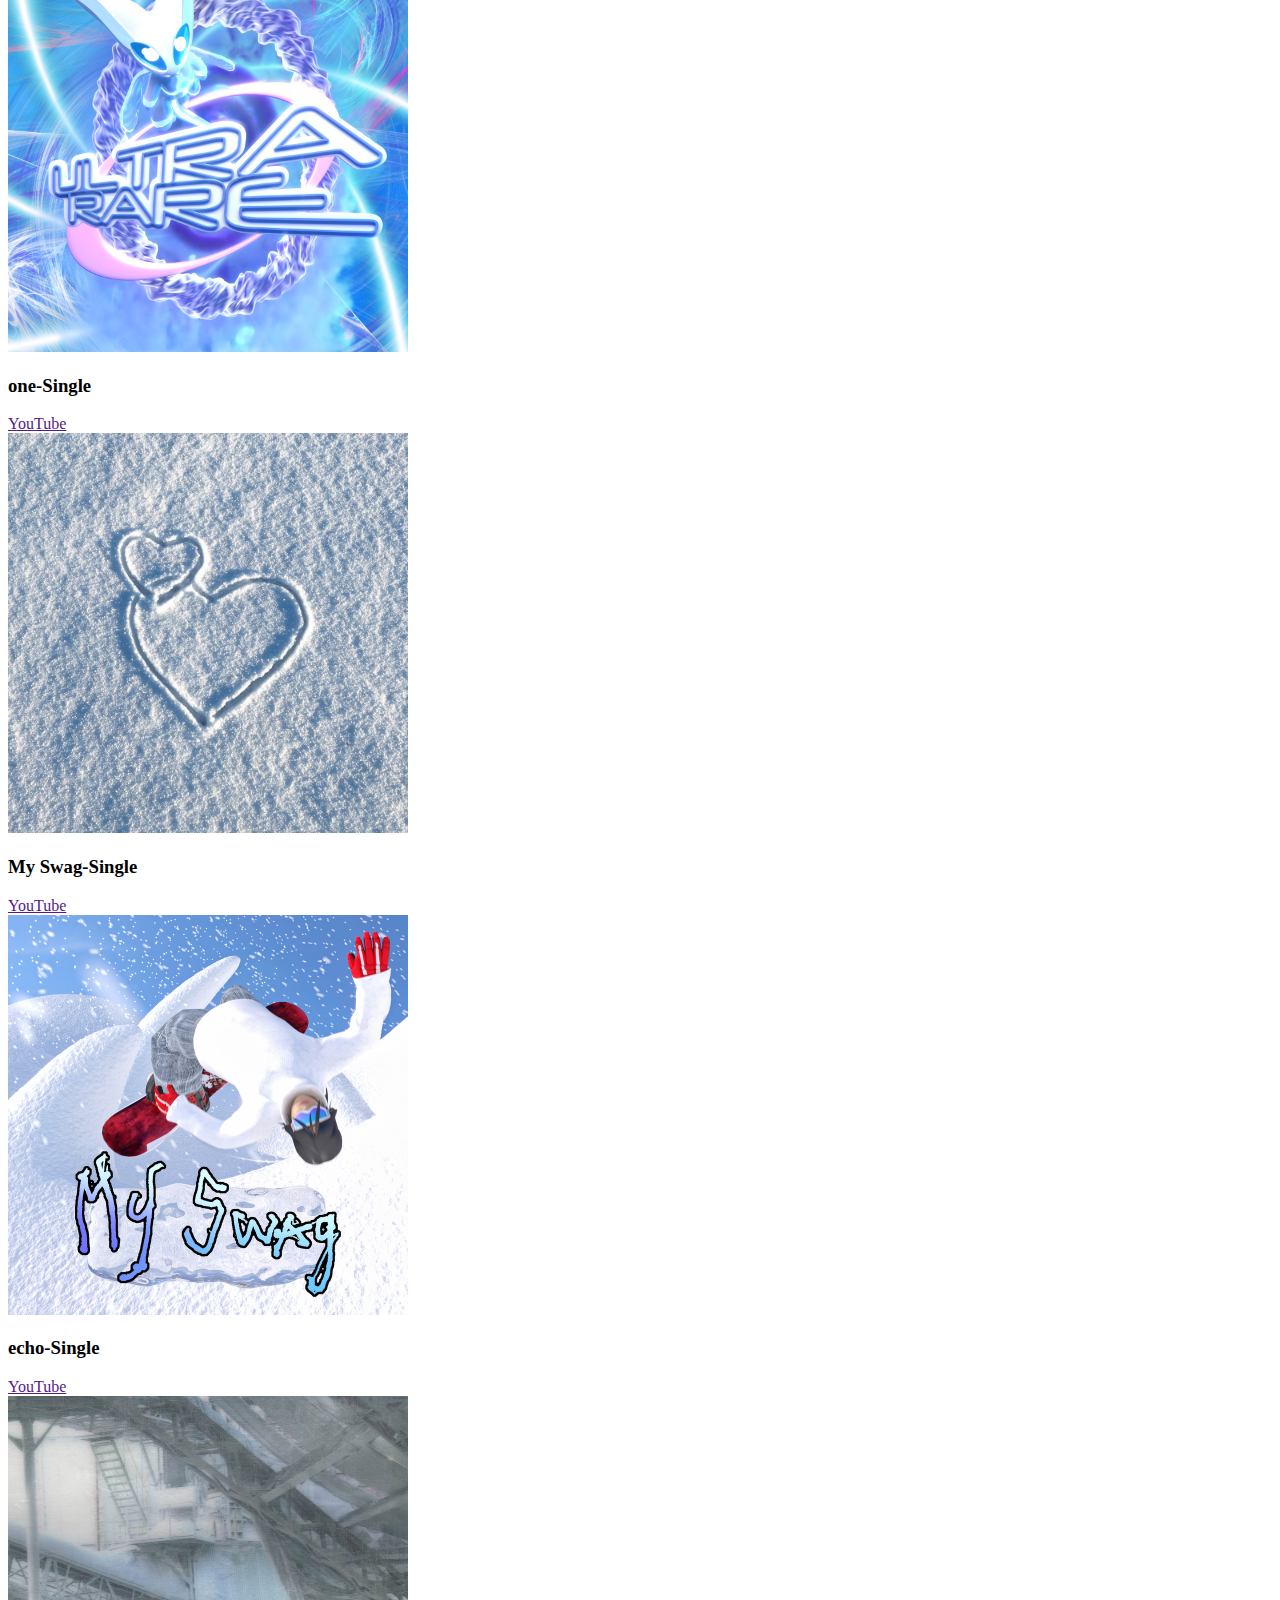
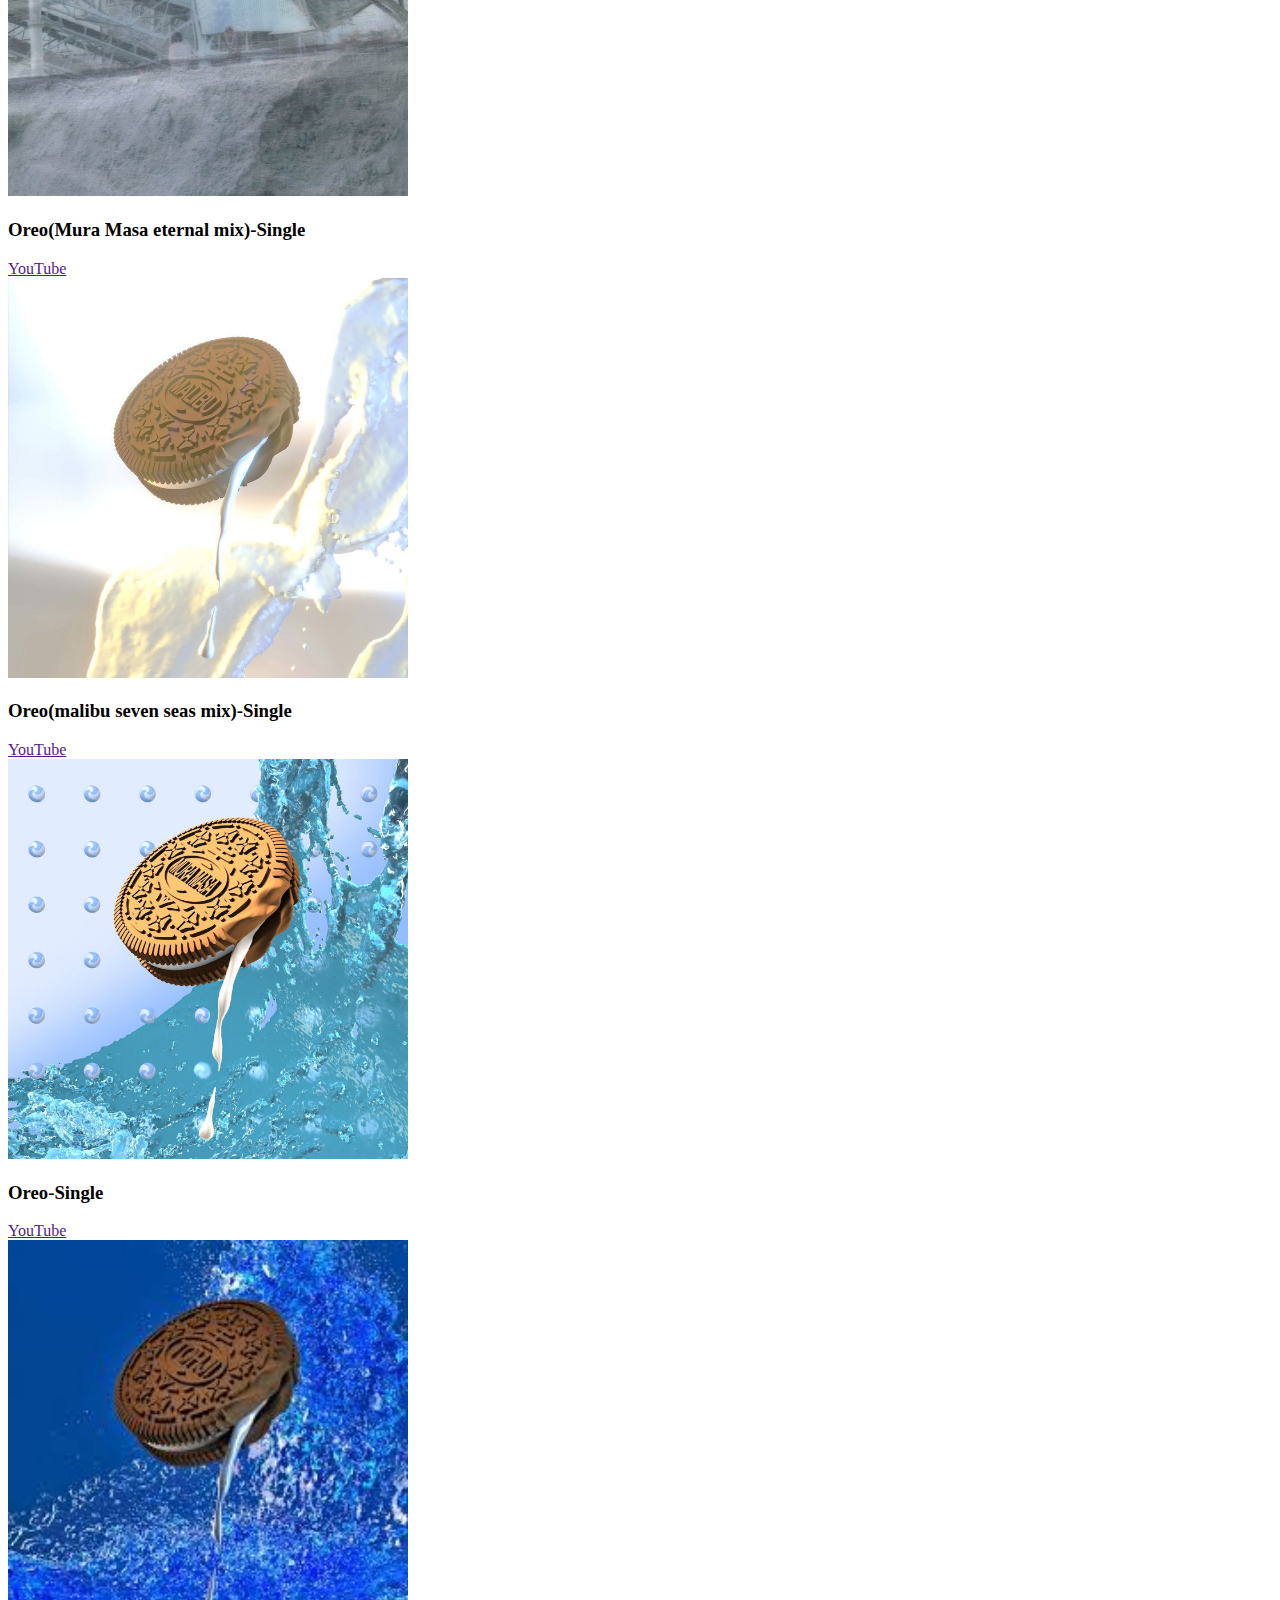
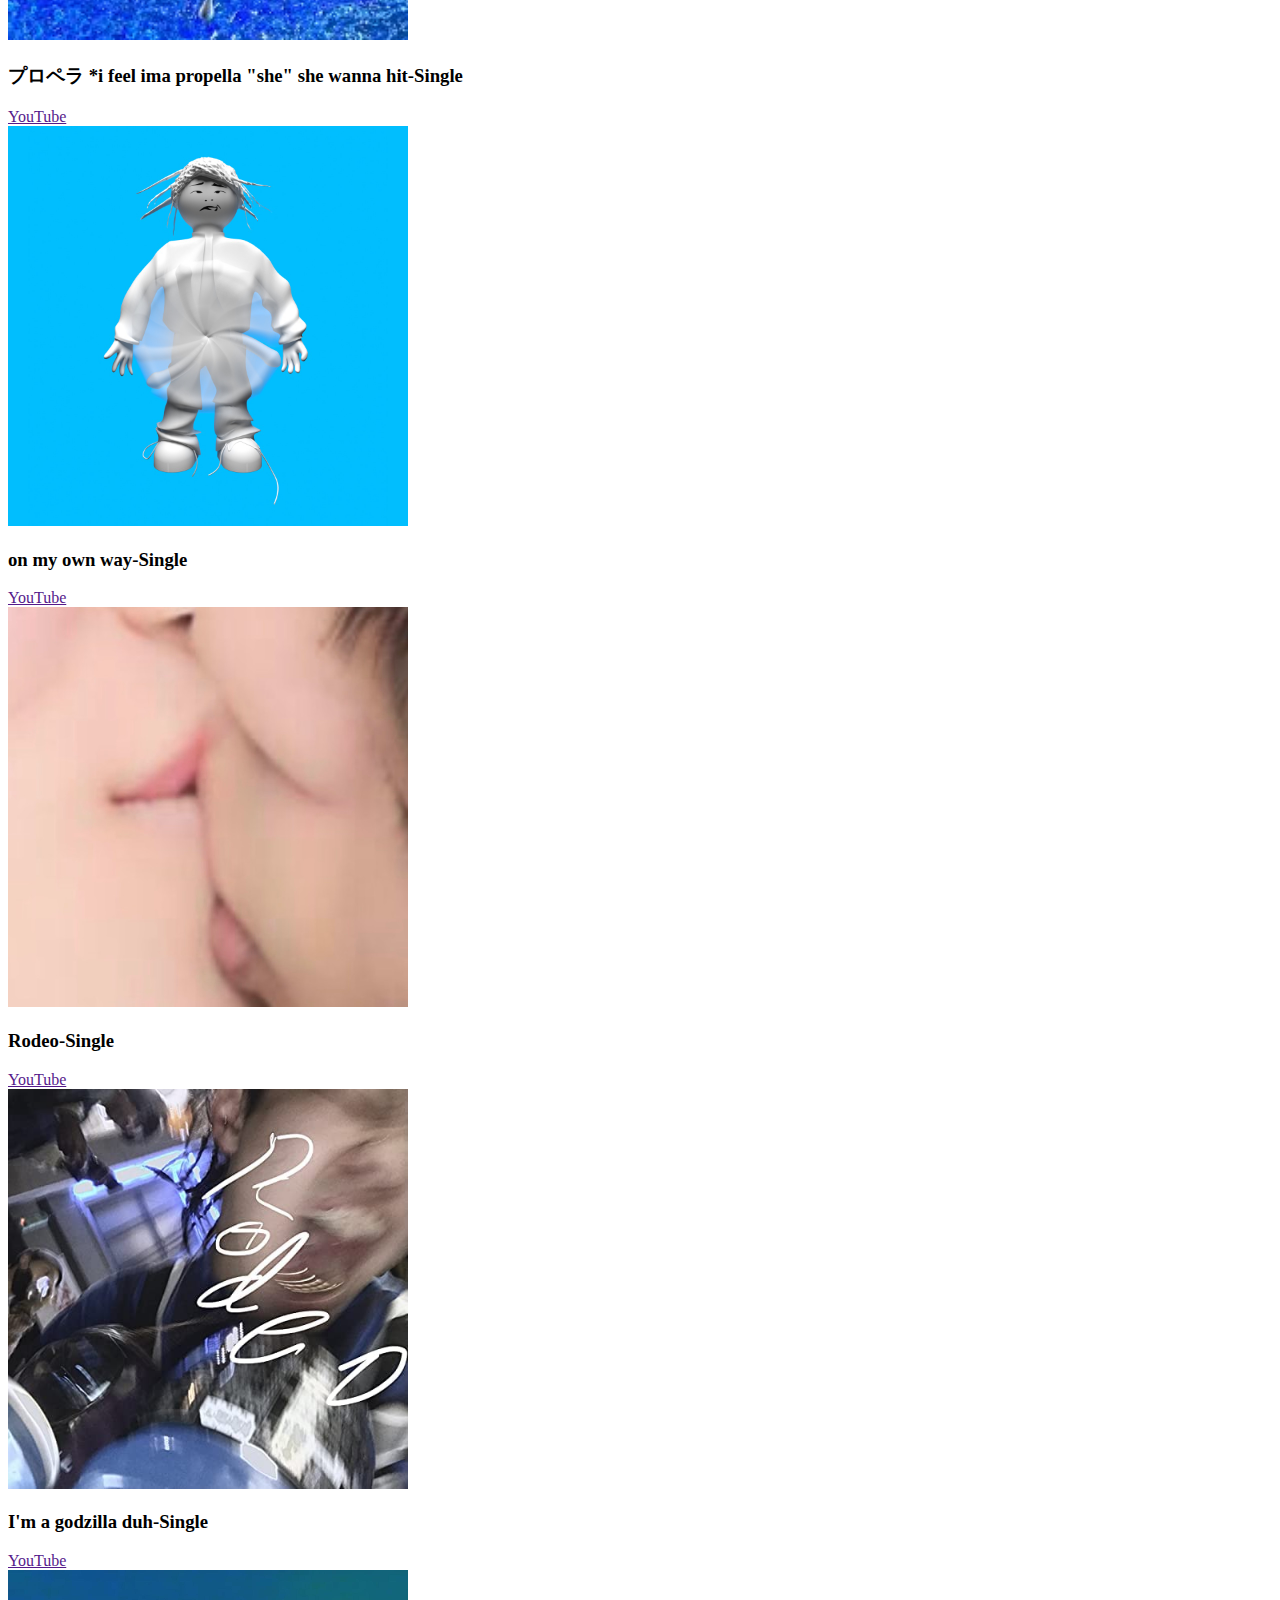
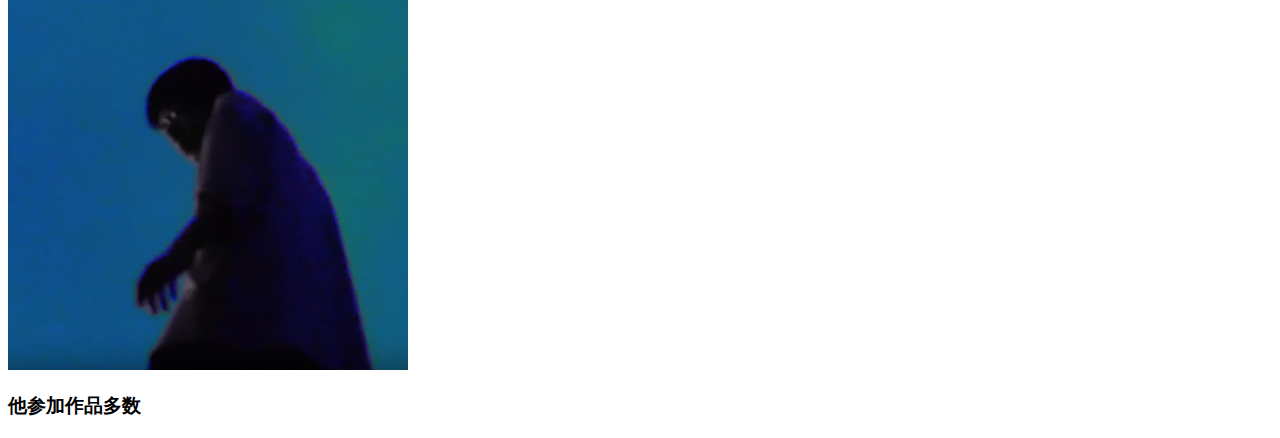
==== commit f2c87c71: "Update a.html" ====
--- a/a.html
+++ b/a.html
@@ -90,29 +90,41 @@
     </ol>
    <a id="single"></a>
    <h2>シングル</h2>時系列順<br>
-    <h3>Twilight Zone(feat.Bladee)-Single</h3><br>
+    <h3>Twilight Zone(feat.Bladee)-Single</h3>
+    <a href="">YouTube</a><br>
     <img src="./image/TwilightZone.jpeg" alt="Twilight Zone(feat.Bladee)" width="400">
-    <h3>ULTRA RARE-Single</h3><br>
+    <h3>ULTRA RARE-Single</h3>
+    <a href="">YouTube</a><br>
     <img src="./image/ULTRA-RARE.jpg" alt="ULTRA RARE" width="400">
-    <h3>one-Single</h3><br>
+    <h3>one-Single</h3>
+    <a href="">YouTube</a><br>
     <img src="./image/One.jpeg" alt="One" width="400">
-    <h3>My Swag-Single</h3><br>
+    <h3>My Swag-Single</h3>
+    <a href="">YouTube</a><br>
     <img src="./image/MySwag.jpg" alt="My Swag" width="400">
-    <h3>echo-Single</h3><br>
+    <h3>echo-Single</h3>
+    <a href="">YouTube</a><br>
     <img src="./image/echo.jpg" alt="echo" width="400">
-    <h3>Oreo(Mura Masa eternal mix)-Single</h3><br>
+    <h3>Oreo(Mura Masa eternal mix)-Single</h3>
+    <a href="">YouTube</a><br>
     <img src="./image/Oreo(MuraMasa-mix).jpg" alt="Oreo(Mura Masa eternal mix)" width="400">
-    <h3>Oreo(malibu seven seas mix)-Single</h3><br>
+    <h3>Oreo(malibu seven seas mix)-Single</h3>
+    <a href="">YouTube</a><br>
     <img src="./image/Oreo(malibu-mix).jpg" alt="Oreo(malibu seven seas mix)" width="400">
-    <h3>Oreo-Single</h3><br>
+    <h3>Oreo-Single</h3>
+    <a href="">YouTube</a><br>
     <img src="./image/Oreo.jpg" alt="Oreo" width="400">
-    <h3>プロペラ *i feel ima propella "she" she wanna hit-Single</h3><br>
+    <h3>プロペラ *i feel ima propella "she" she wanna hit-Single</h3>
+    <a href="">YouTube</a><br>
     <img src="./image/Propella.jpg" alt="プロペラ" width="400">
-    <h3>on my own way-Single</h3><br>
+    <h3>on my own way-Single</h3>
+    <a href="">YouTube</a><br>
     <img src="./image/onmyownway.jpg" alt="on my own way" width="400">
-    <h3>Rodeo-Single</h3><br>
+    <h3>Rodeo-Single</h3>
+    <a href="">YouTube</a><br>
     <img src="./image/Rodeo.jpg" alt="Rodeo" width="400">
-    <h3>I'm a godzilla duh-Single</h3><br>
+    <h3>I'm a godzilla duh-Single</h3>
+    <a href="">YouTube</a><br>
     <img src="./image/godzilla.jpg" alt="I'm a godzilla duh" width="400">
     <h3>他参加作品多数</h3>
    
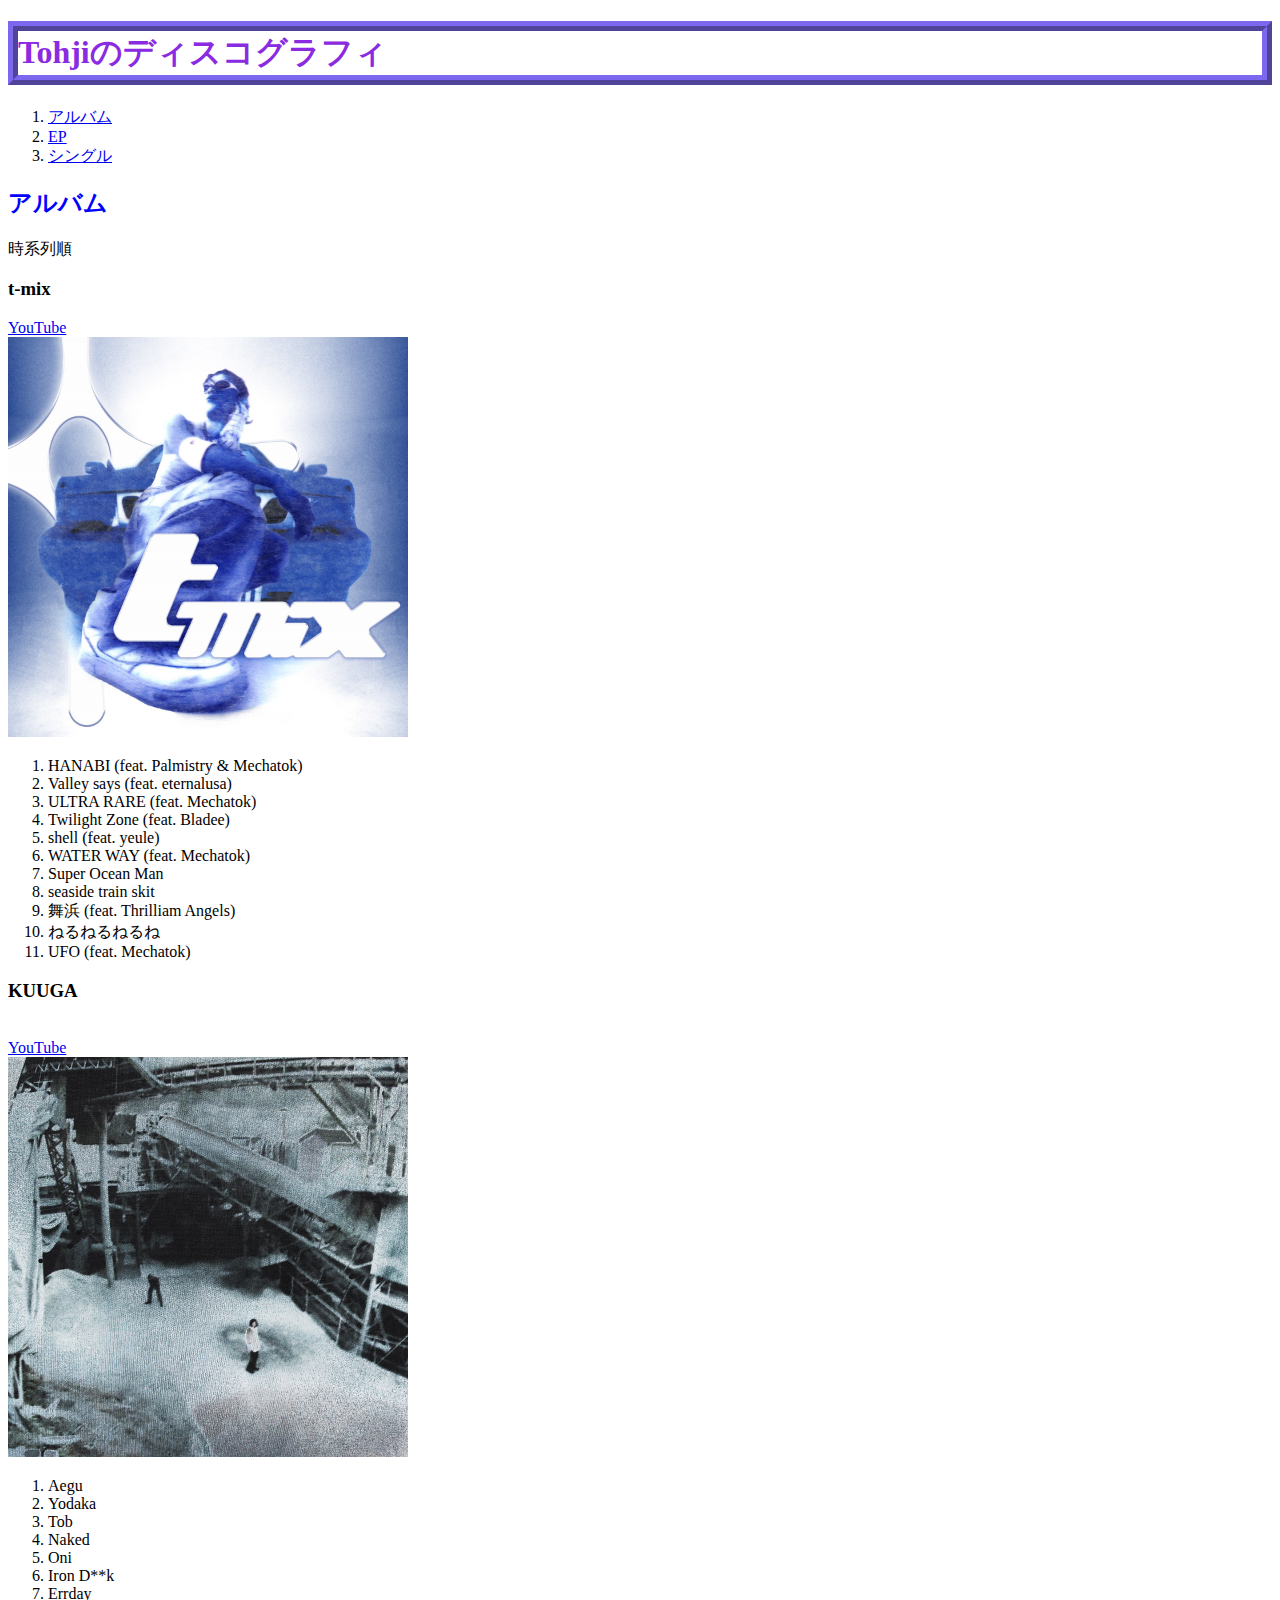
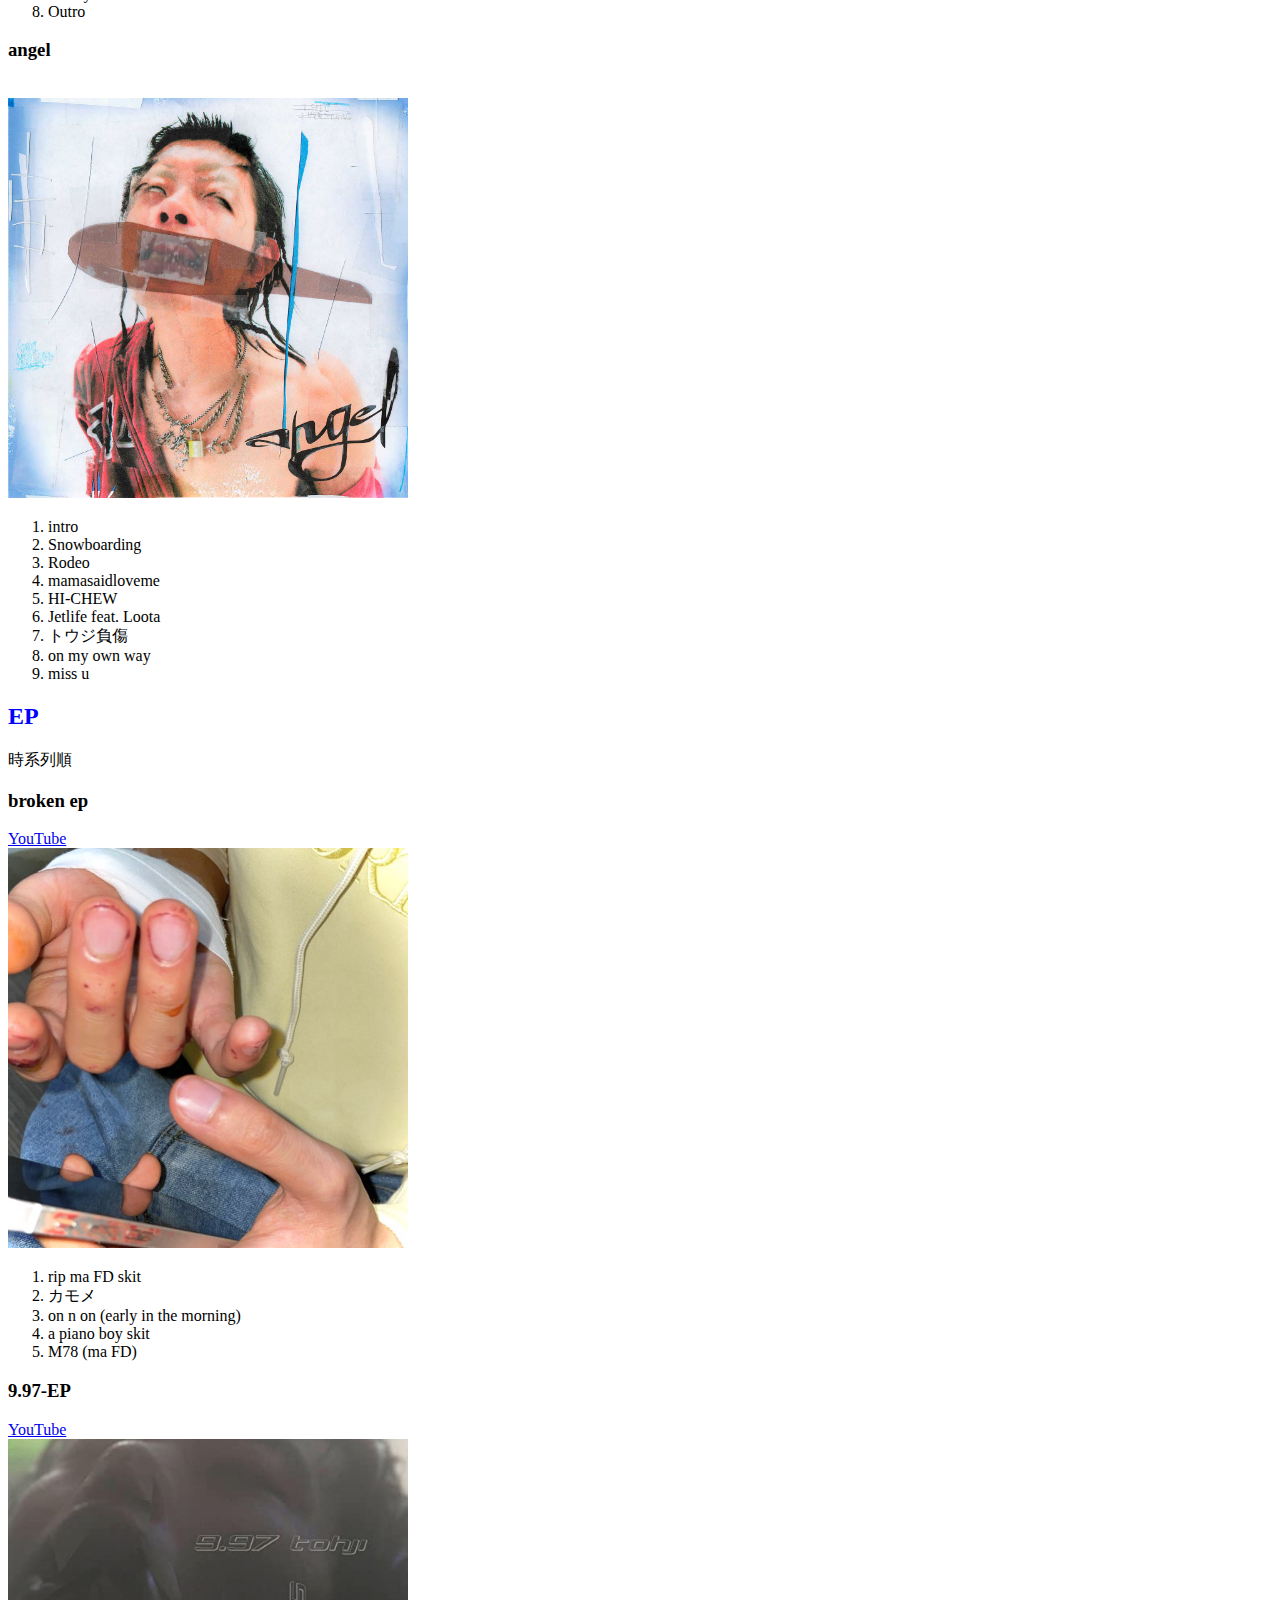
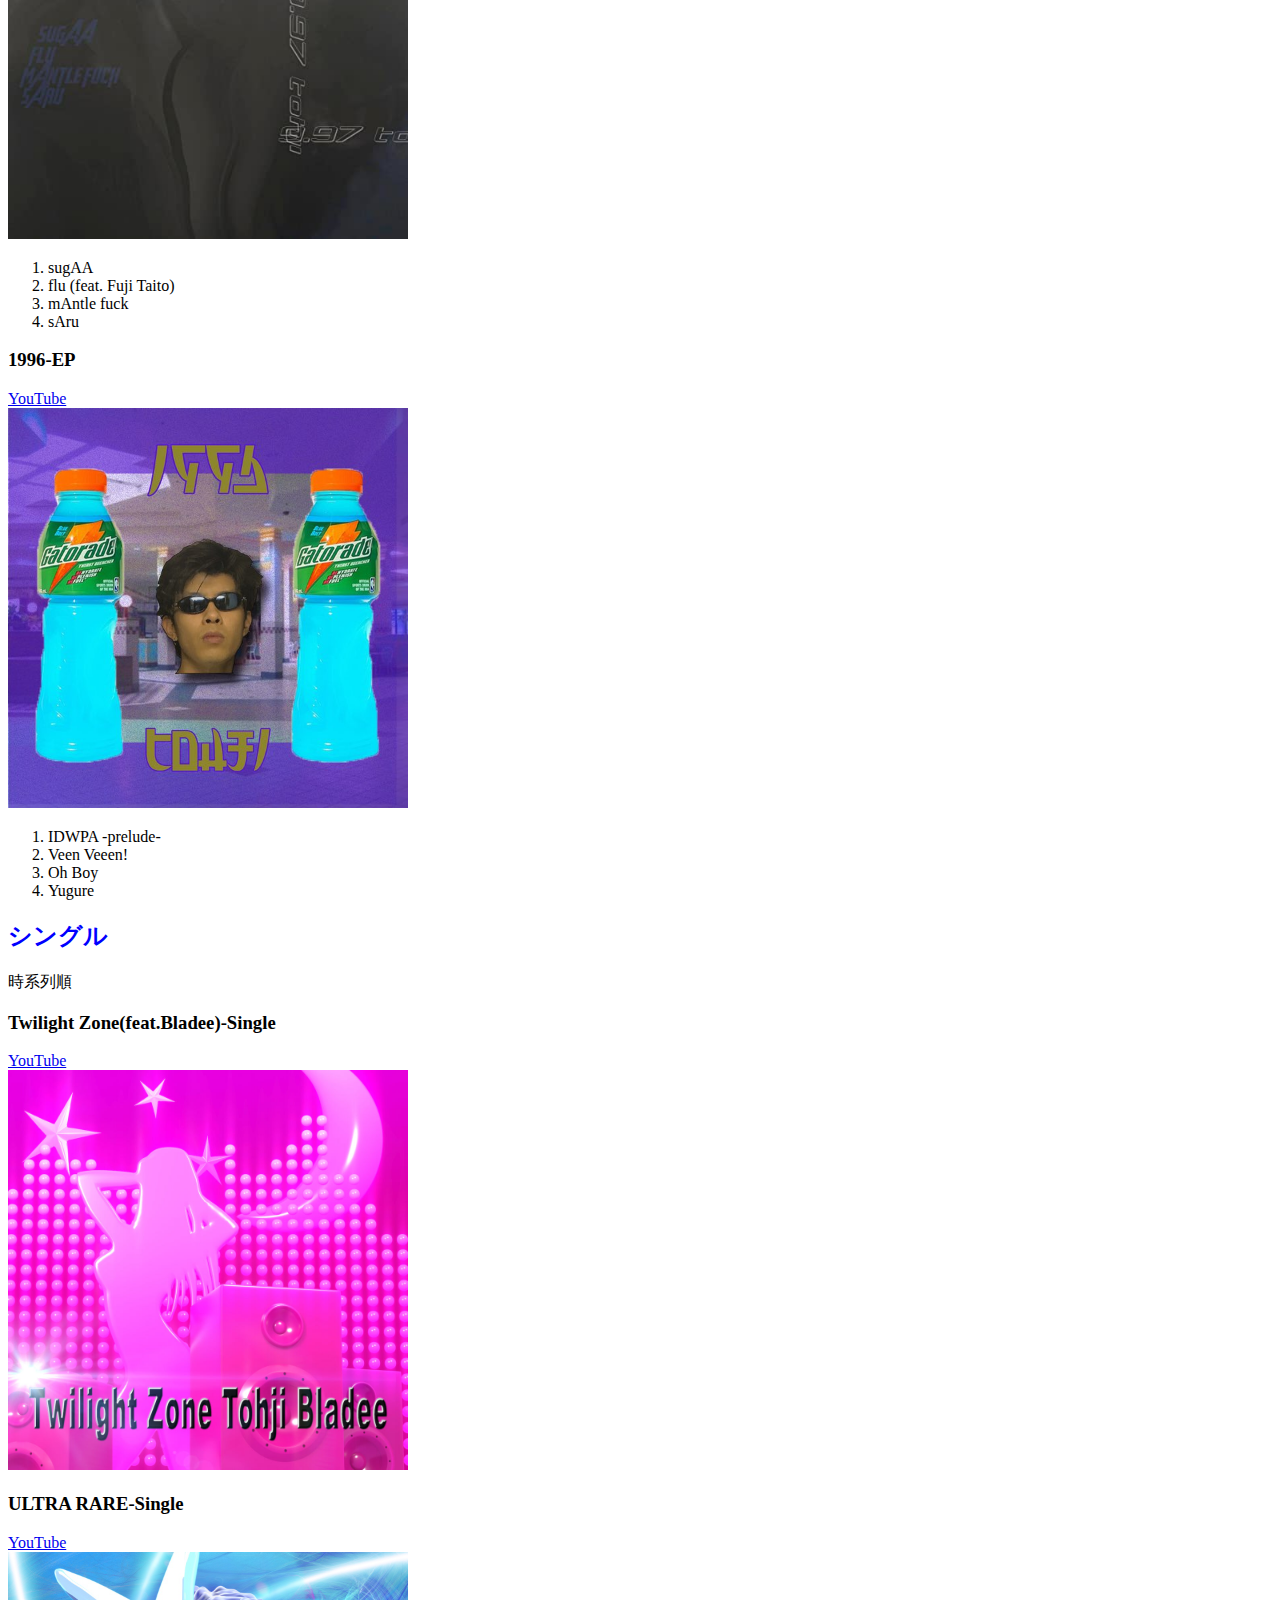
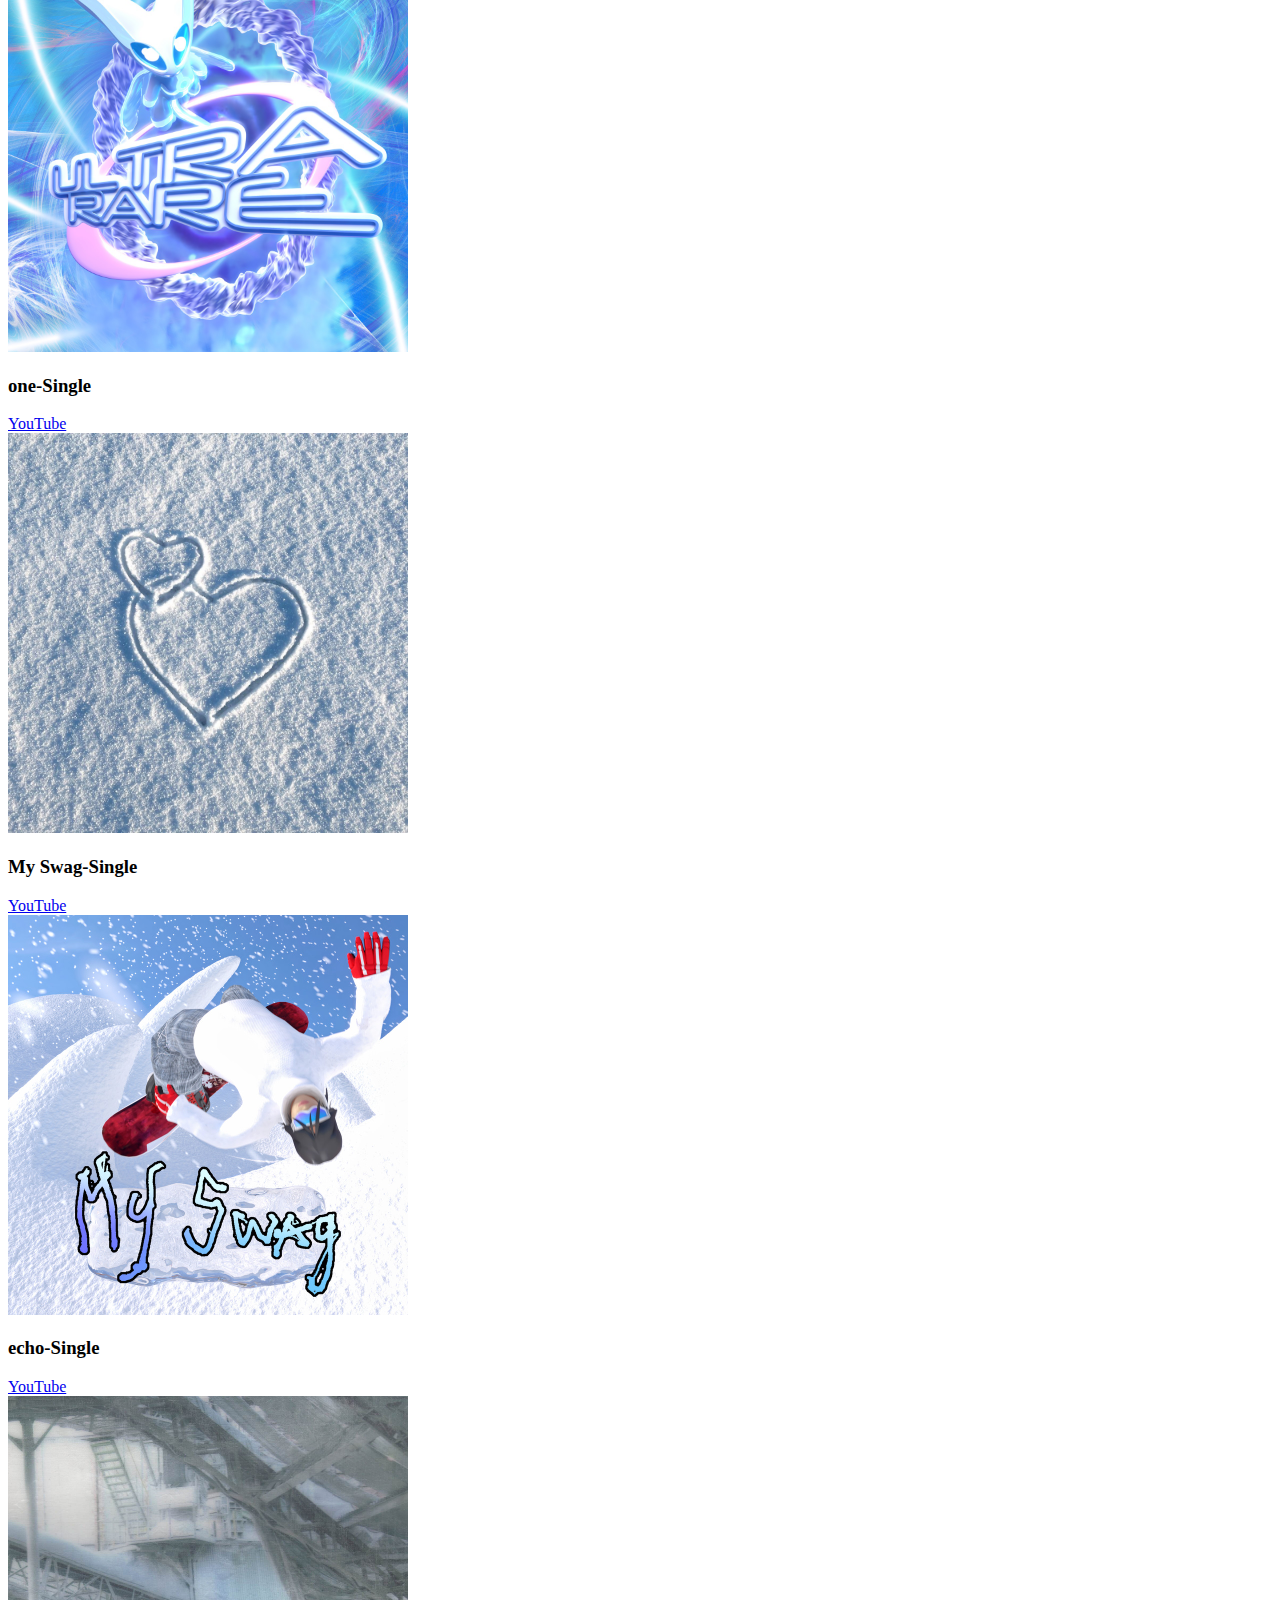
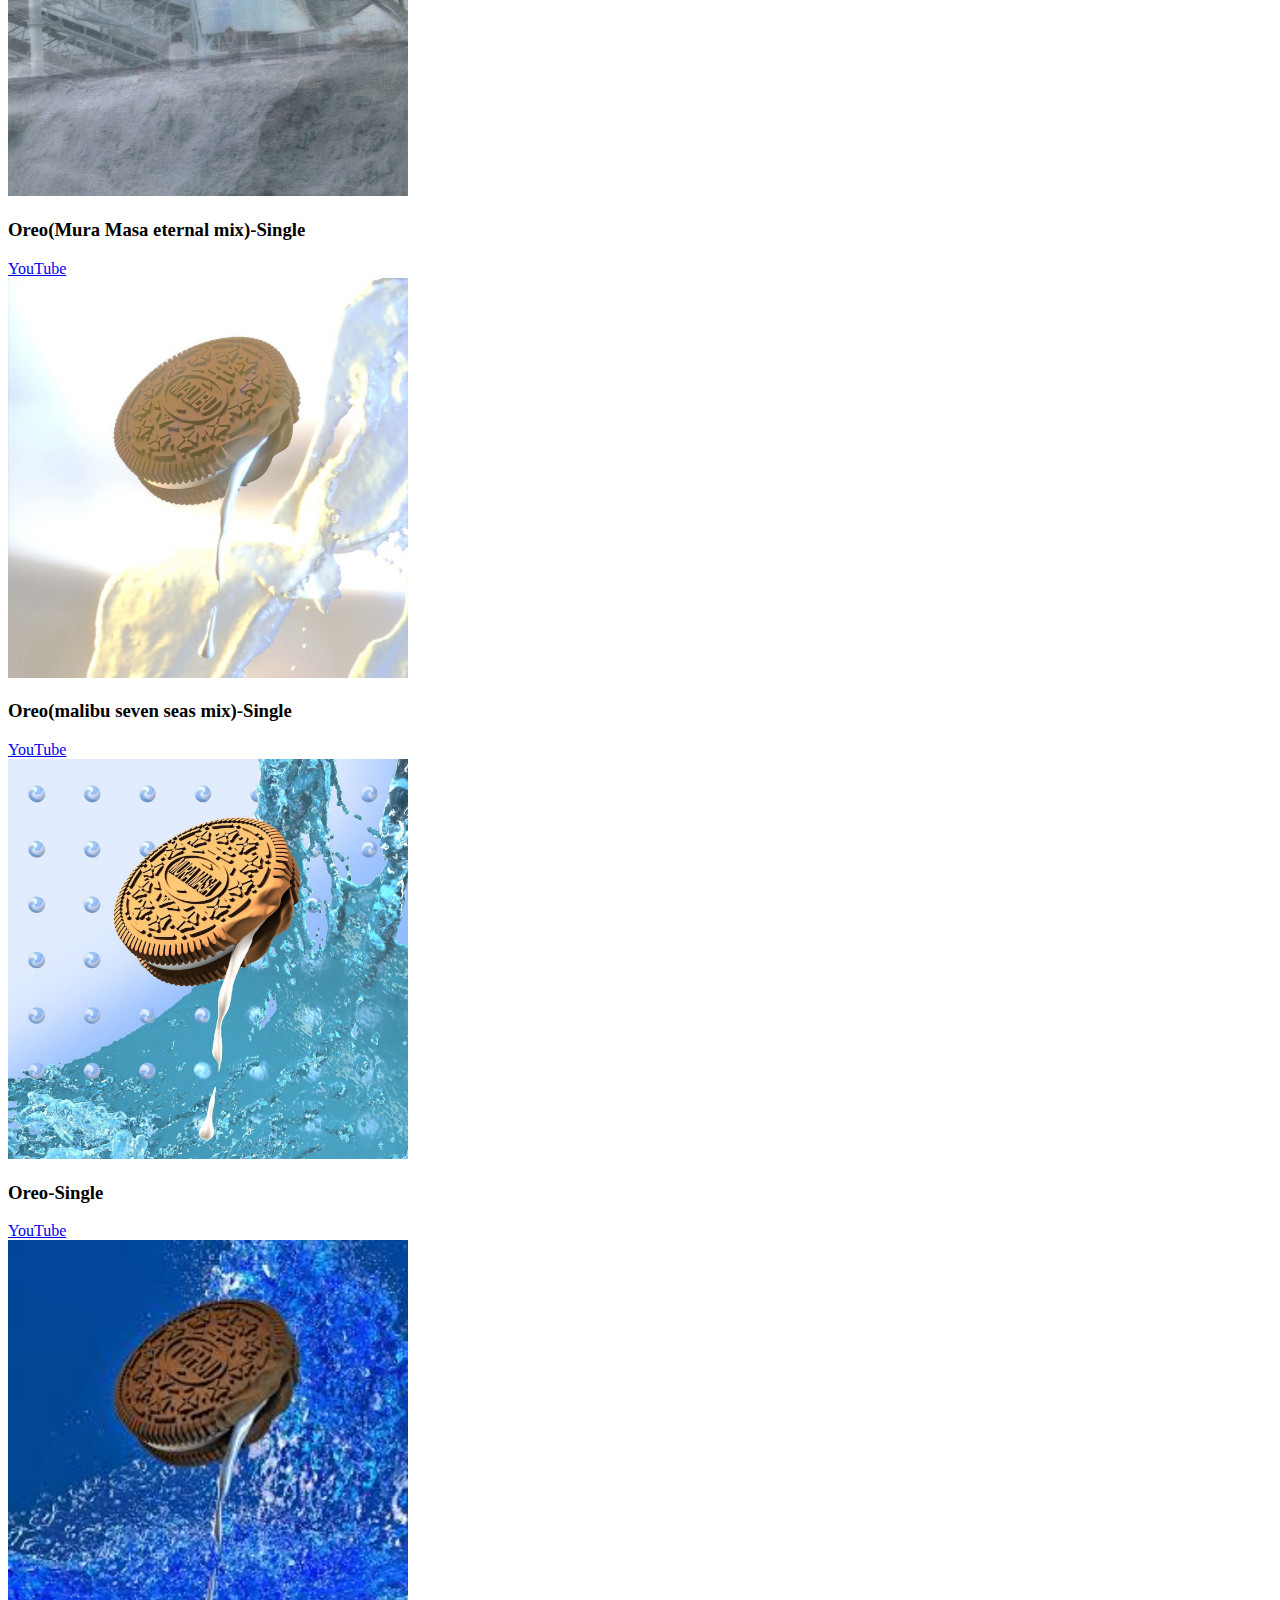
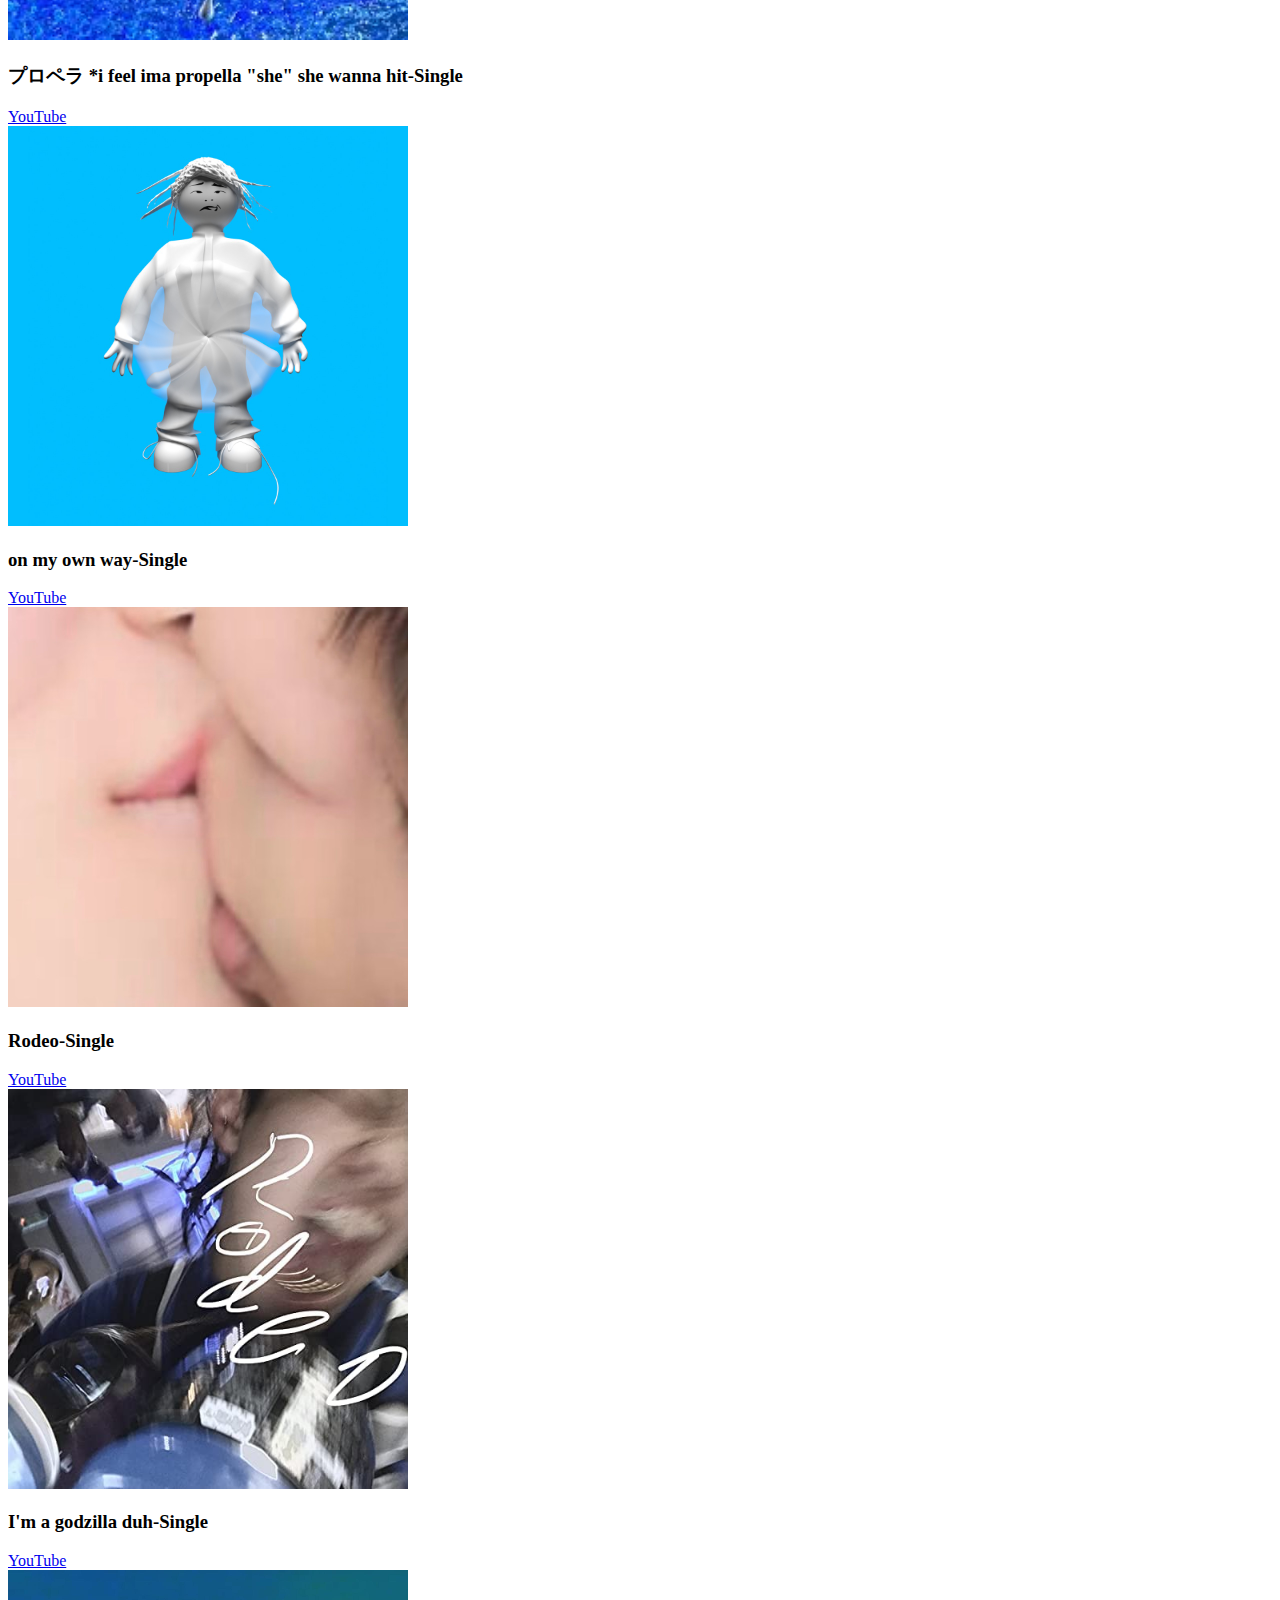
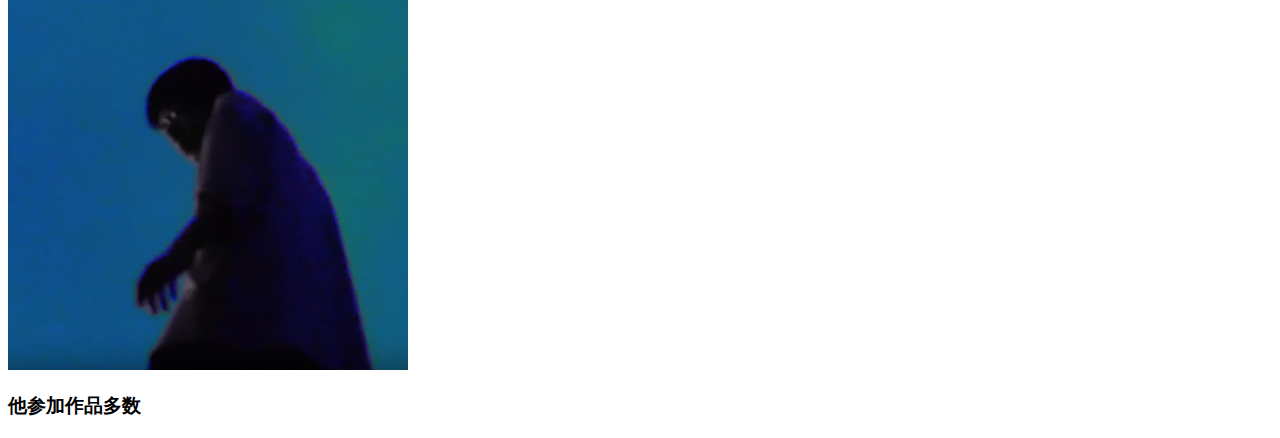
==== commit ba1d4580: "Update a.html" ====
--- a/a.html
+++ b/a.html
@@ -91,40 +91,40 @@
    <a id="single"></a>
    <h2>シングル</h2>時系列順<br>
     <h3>Twilight Zone(feat.Bladee)-Single</h3>
-    <a href="">YouTube</a><br>
+    <a href="https://www.youtube.com/watch?v=3RyExUaUKeg&list=OLAK5uy_lKL59XQ4BOYaPnMU-rgCpOB3Gy3Dj3Iw8">YouTube</a><br>
     <img src="./image/TwilightZone.jpeg" alt="Twilight Zone(feat.Bladee)" width="400">
     <h3>ULTRA RARE-Single</h3>
-    <a href="">YouTube</a><br>
+    <a href="https://www.youtube.com/watch?v=imUmFvitCpE&list=OLAK5uy_luzUXVP23cYD7gKwXwMchf3srvg94rxoc">YouTube</a><br>
     <img src="./image/ULTRA-RARE.jpg" alt="ULTRA RARE" width="400">
     <h3>one-Single</h3>
-    <a href="">YouTube</a><br>
+    <a href="https://www.youtube.com/watch?v=_Yow9WnQ6fU&list=OLAK5uy_mLpvsjk7i5bfaQE1UlNMGUCMOf-JAzeyU">YouTube</a><br>
     <img src="./image/One.jpeg" alt="One" width="400">
     <h3>My Swag-Single</h3>
-    <a href="">YouTube</a><br>
+    <a href="https://www.youtube.com/watch?v=cBVGz6TFKo4&list=OLAK5uy_nj5yVa4q4o9hC2mLy6QuCj5OxAG13ZkPE">YouTube</a><br>
     <img src="./image/MySwag.jpg" alt="My Swag" width="400">
     <h3>echo-Single</h3>
-    <a href="">YouTube</a><br>
+    <a href="https://www.youtube.com/watch?v=bigS-hkSaMw&list=OLAK5uy_kNm_gR18263tWHihmsLs8sPHQGzuHnWgs">YouTube</a><br>
     <img src="./image/echo.jpg" alt="echo" width="400">
     <h3>Oreo(Mura Masa eternal mix)-Single</h3>
-    <a href="">YouTube</a><br>
+    <a href="https://www.youtube.com/watch?v=gZ5KoCJ2fgQ&list=OLAK5uy_kxTruffCk8rj1EZA_4Gdaj5x8VIaNrem8">YouTube</a><br>
     <img src="./image/Oreo(MuraMasa-mix).jpg" alt="Oreo(Mura Masa eternal mix)" width="400">
     <h3>Oreo(malibu seven seas mix)-Single</h3>
-    <a href="">YouTube</a><br>
+    <a href="https://www.youtube.com/watch?v=hS8Hv6aK-ic&list=OLAK5uy_nGa_sQ8Gvs5vDFI3IXKqIL6EOsT2aMV-w">YouTube</a><br>
     <img src="./image/Oreo(malibu-mix).jpg" alt="Oreo(malibu seven seas mix)" width="400">
     <h3>Oreo-Single</h3>
-    <a href="">YouTube</a><br>
+    <a href="https://www.youtube.com/watch?v=GJvNo_-tVPg&list=OLAK5uy_lALln6ce_ReaFiHzIcmOi5Z1QC-XUWBx8">YouTube</a><br>
     <img src="./image/Oreo.jpg" alt="Oreo" width="400">
     <h3>プロペラ *i feel ima propella "she" she wanna hit-Single</h3>
-    <a href="">YouTube</a><br>
+    <a href="https://www.youtube.com/watch?v=kSby-vkgoXE&list=OLAK5uy_ktPTS7tkdpdadXMBPVi8ry0QEb5G-fZpE">YouTube</a><br>
     <img src="./image/Propella.jpg" alt="プロペラ" width="400">
     <h3>on my own way-Single</h3>
-    <a href="">YouTube</a><br>
+    <a href="https://www.youtube.com/watch?v=TSgXj7Iq3CA&list=OLAK5uy_mTdDblQXoRq0PH5QILRtQjRpGFEGpd3CY">YouTube</a><br>
     <img src="./image/onmyownway.jpg" alt="on my own way" width="400">
     <h3>Rodeo-Single</h3>
-    <a href="">YouTube</a><br>
+    <a href="https://www.youtube.com/watch?v=AJzVQDQUyRA&list=OLAK5uy_nbimcB3AkCPPUyhZ7vrUZSx-vjjkAawGg">YouTube</a><br>
     <img src="./image/Rodeo.jpg" alt="Rodeo" width="400">
     <h3>I'm a godzilla duh-Single</h3>
-    <a href="">YouTube</a><br>
+    <a href="https://www.youtube.com/watch?v=4Tm052UgZQw&list=OLAK5uy_myGFWPWD7TAqidBhRNp86occrmeH1RrjU">YouTube</a><br>
     <img src="./image/godzilla.jpg" alt="I'm a godzilla duh" width="400">
     <h3>他参加作品多数</h3>
    
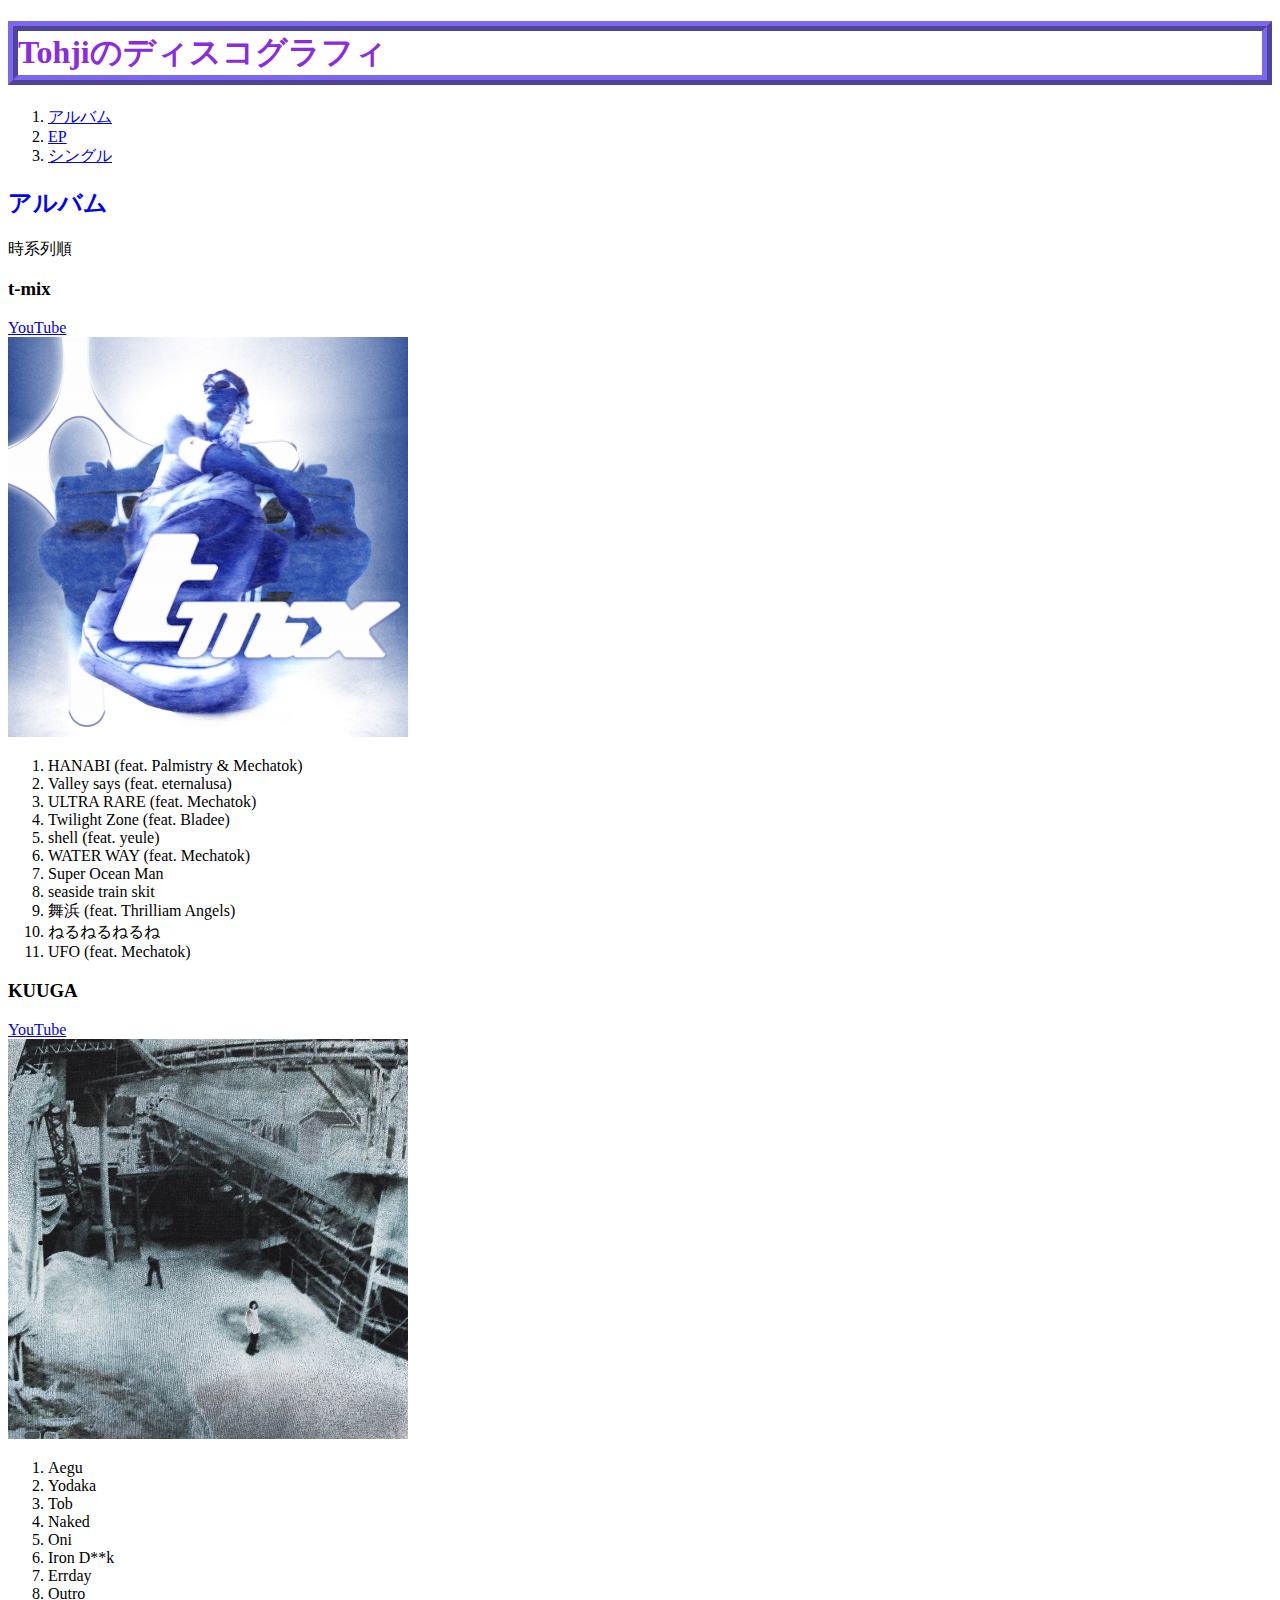
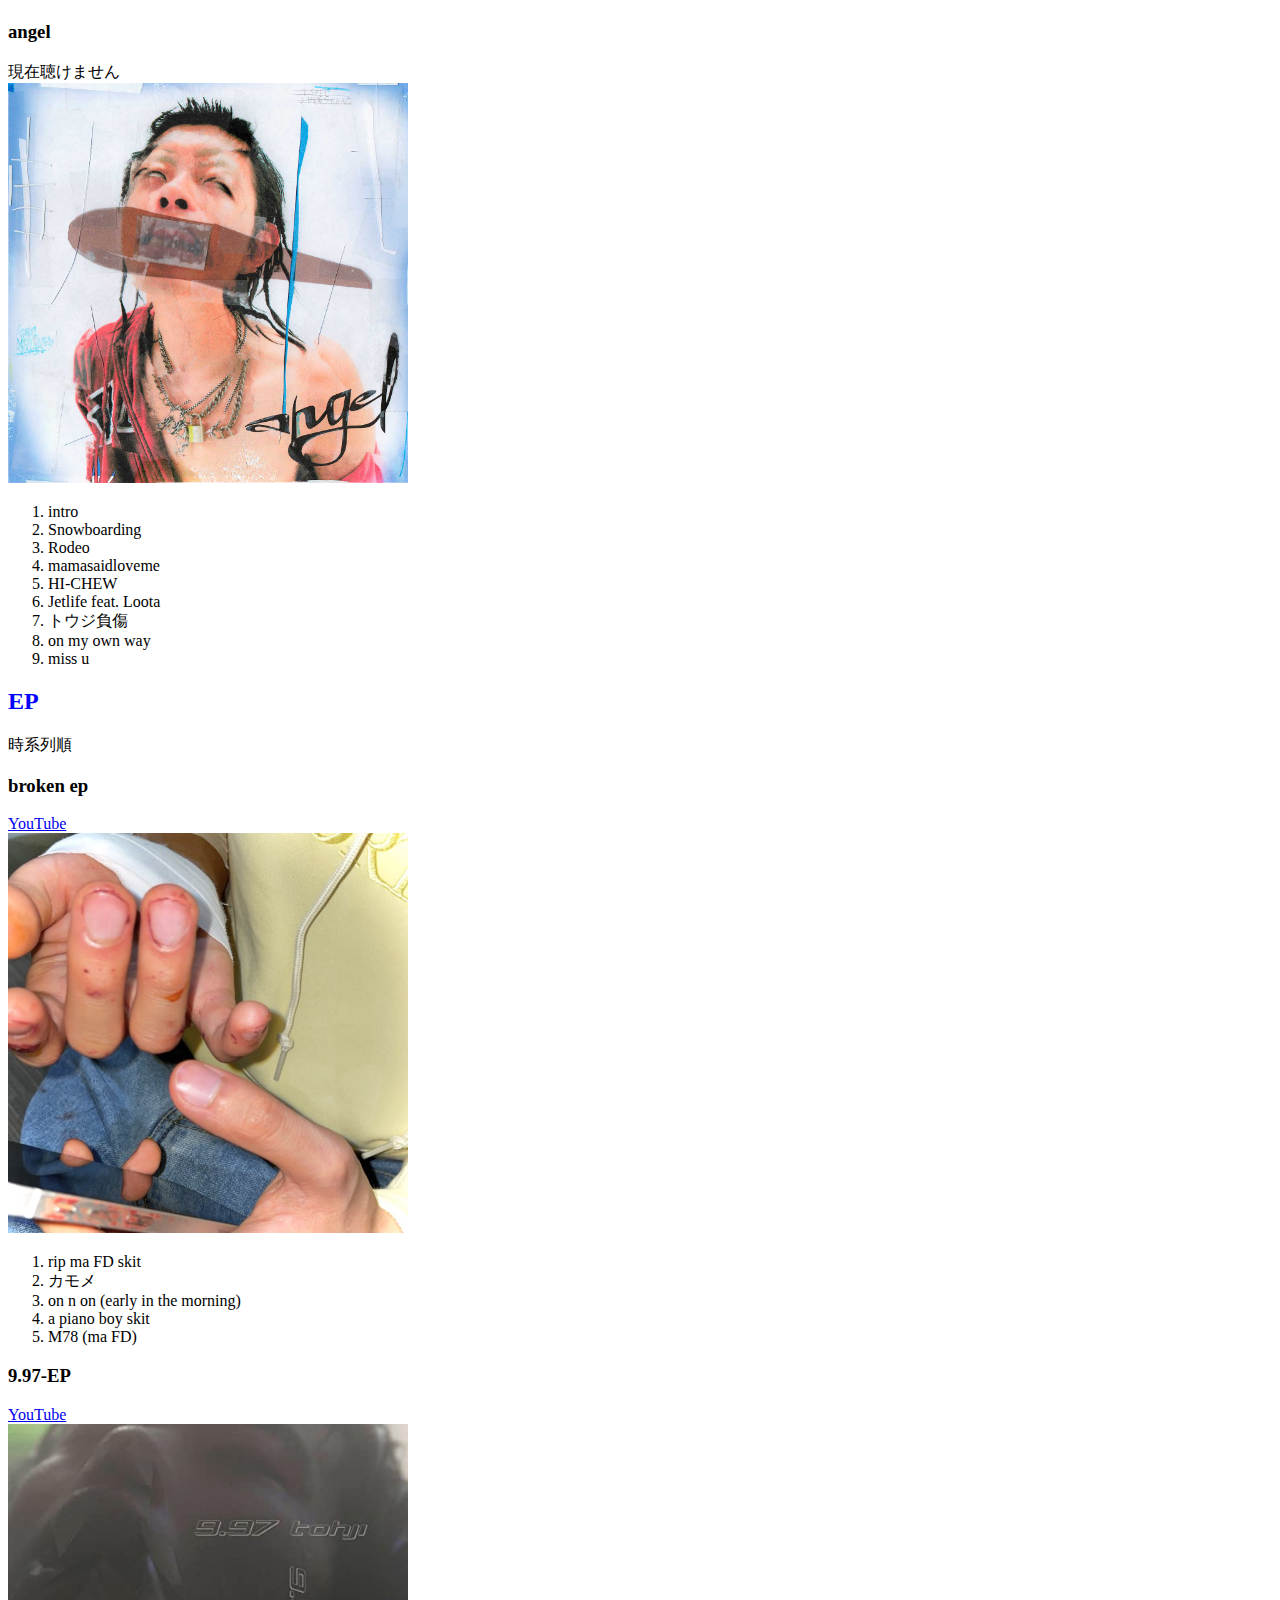
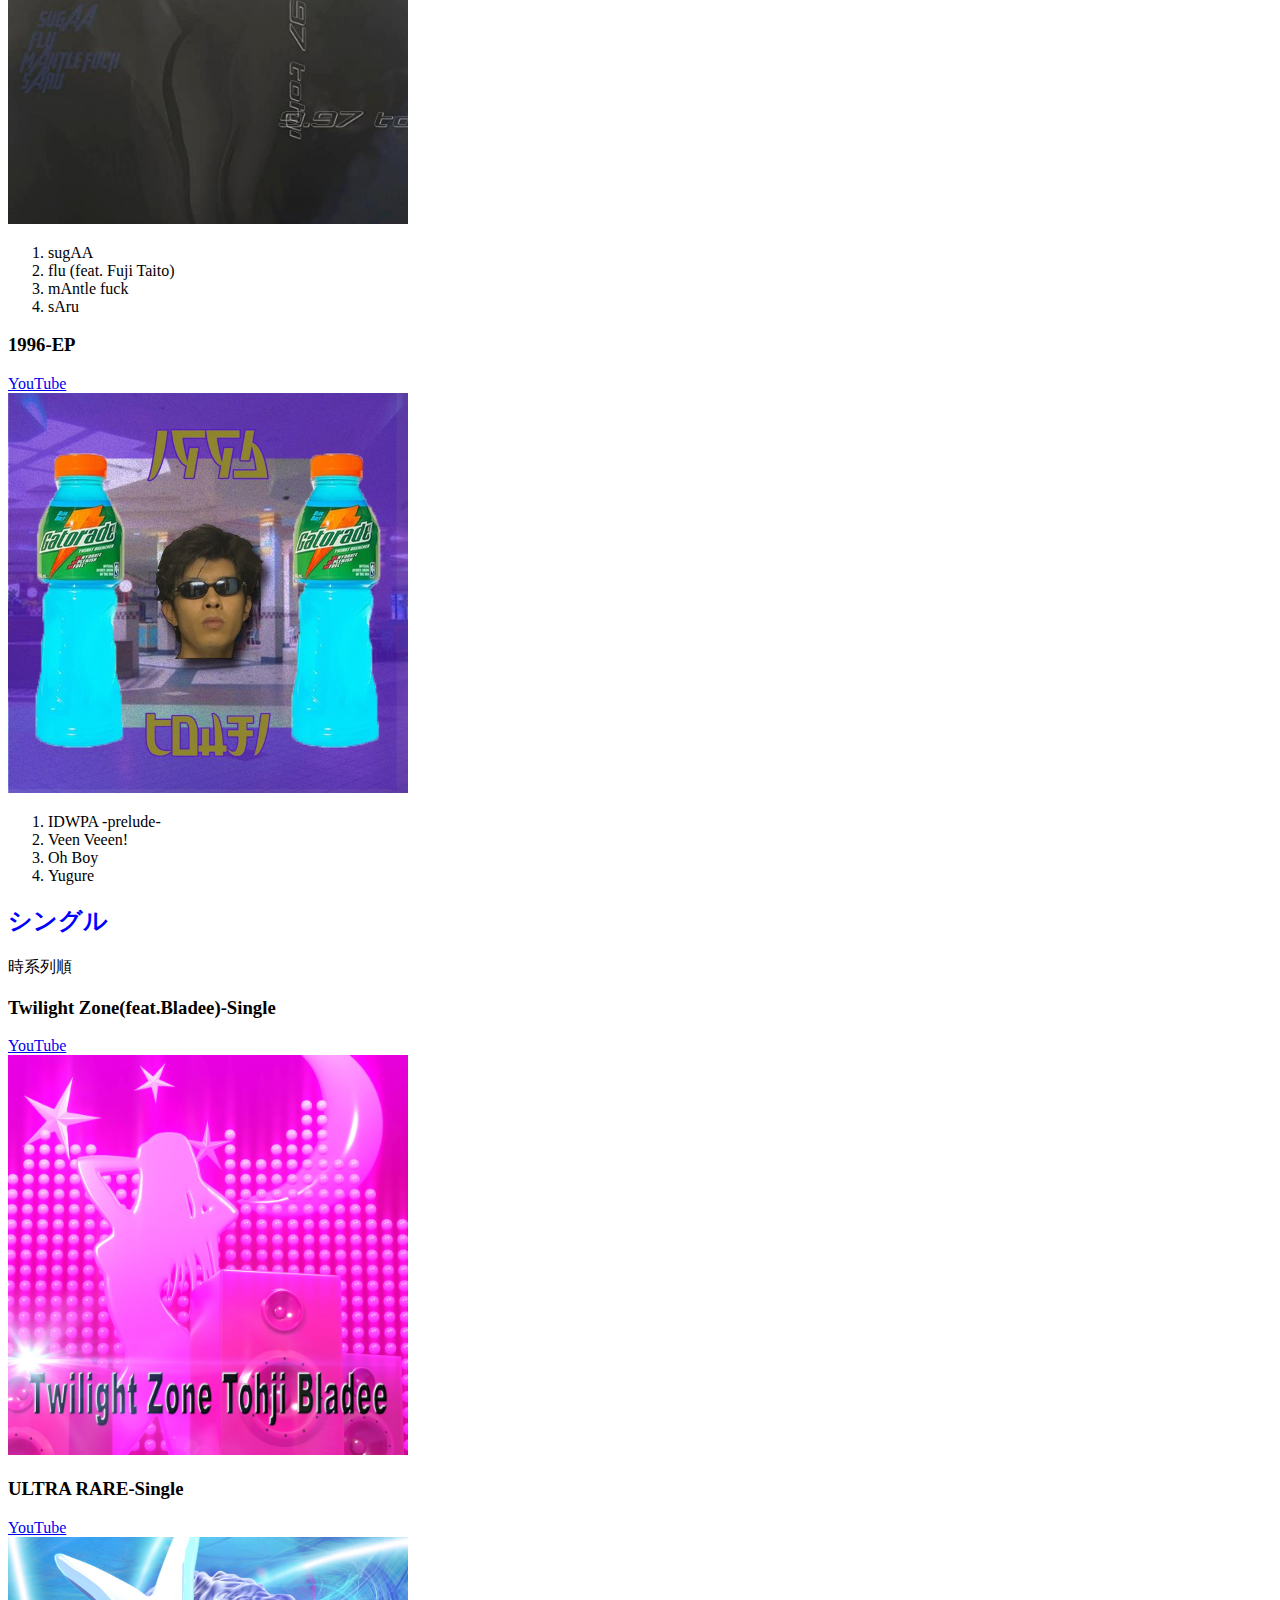
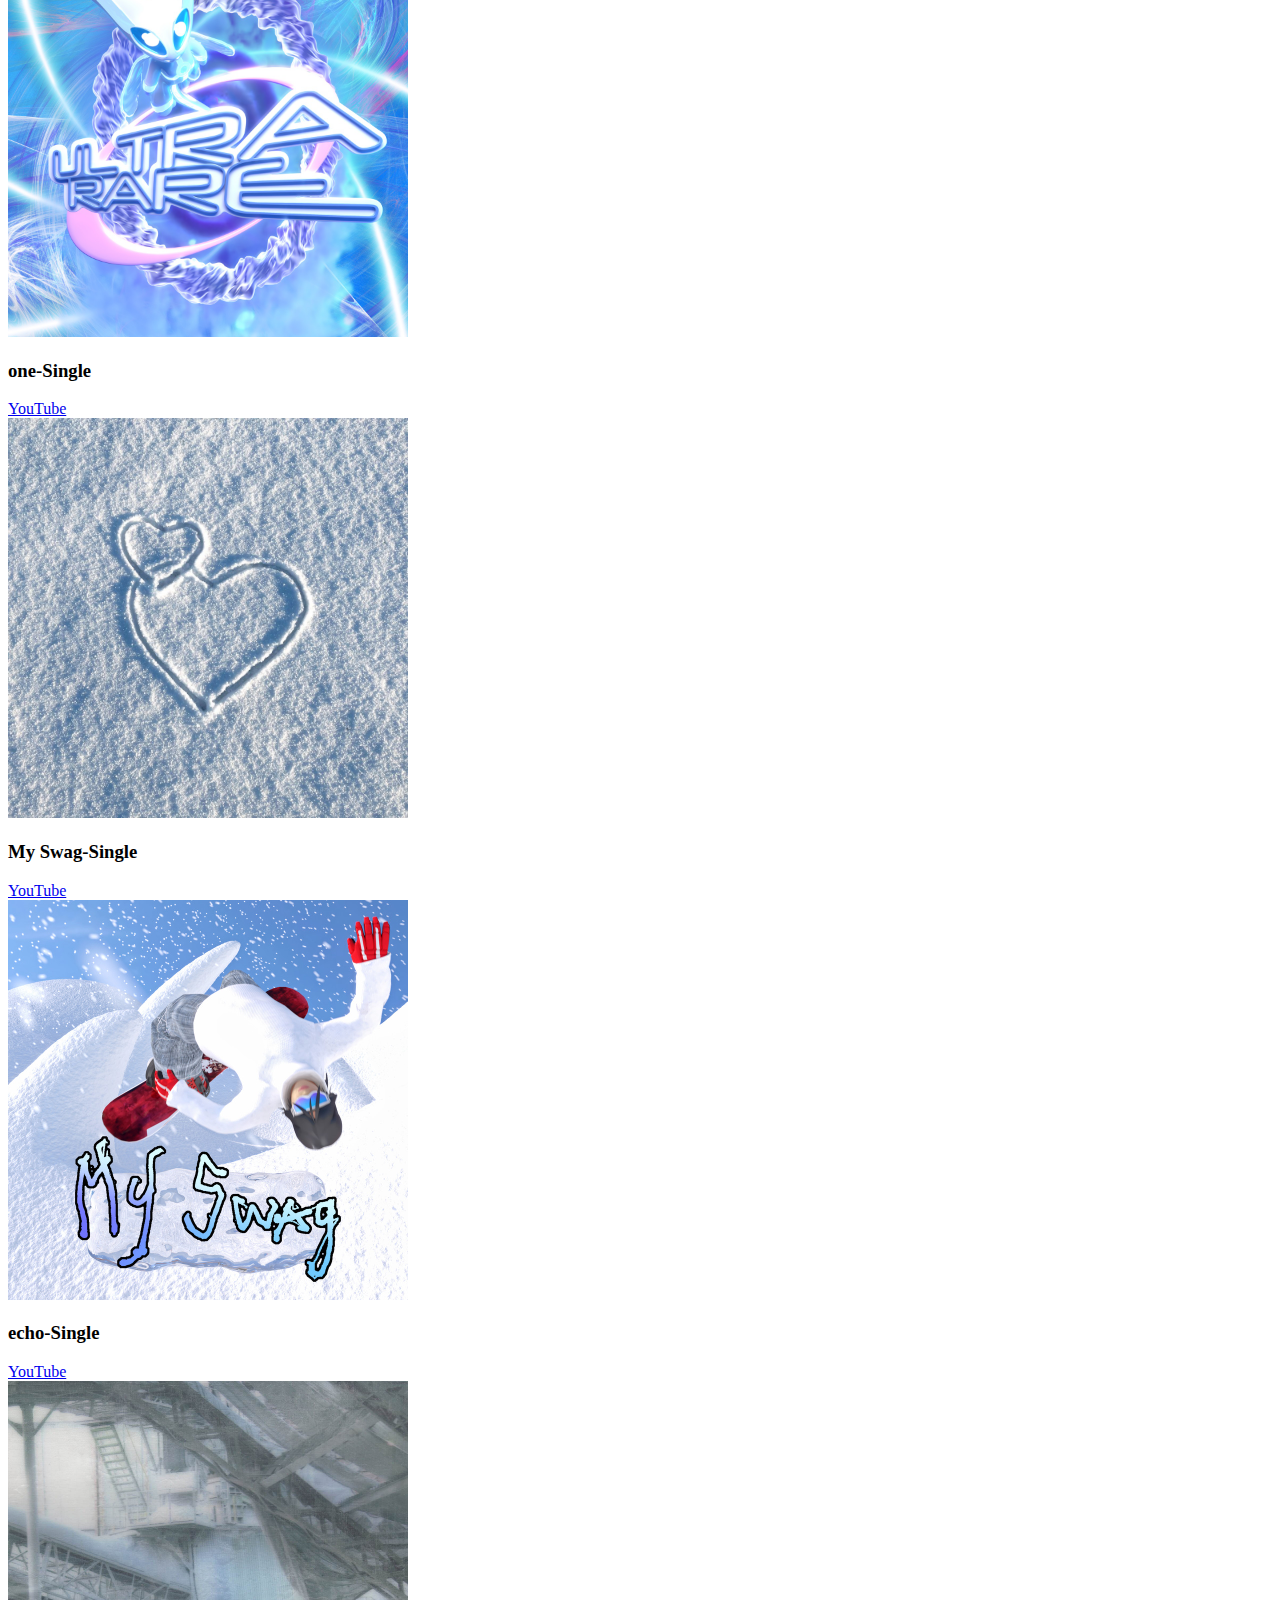
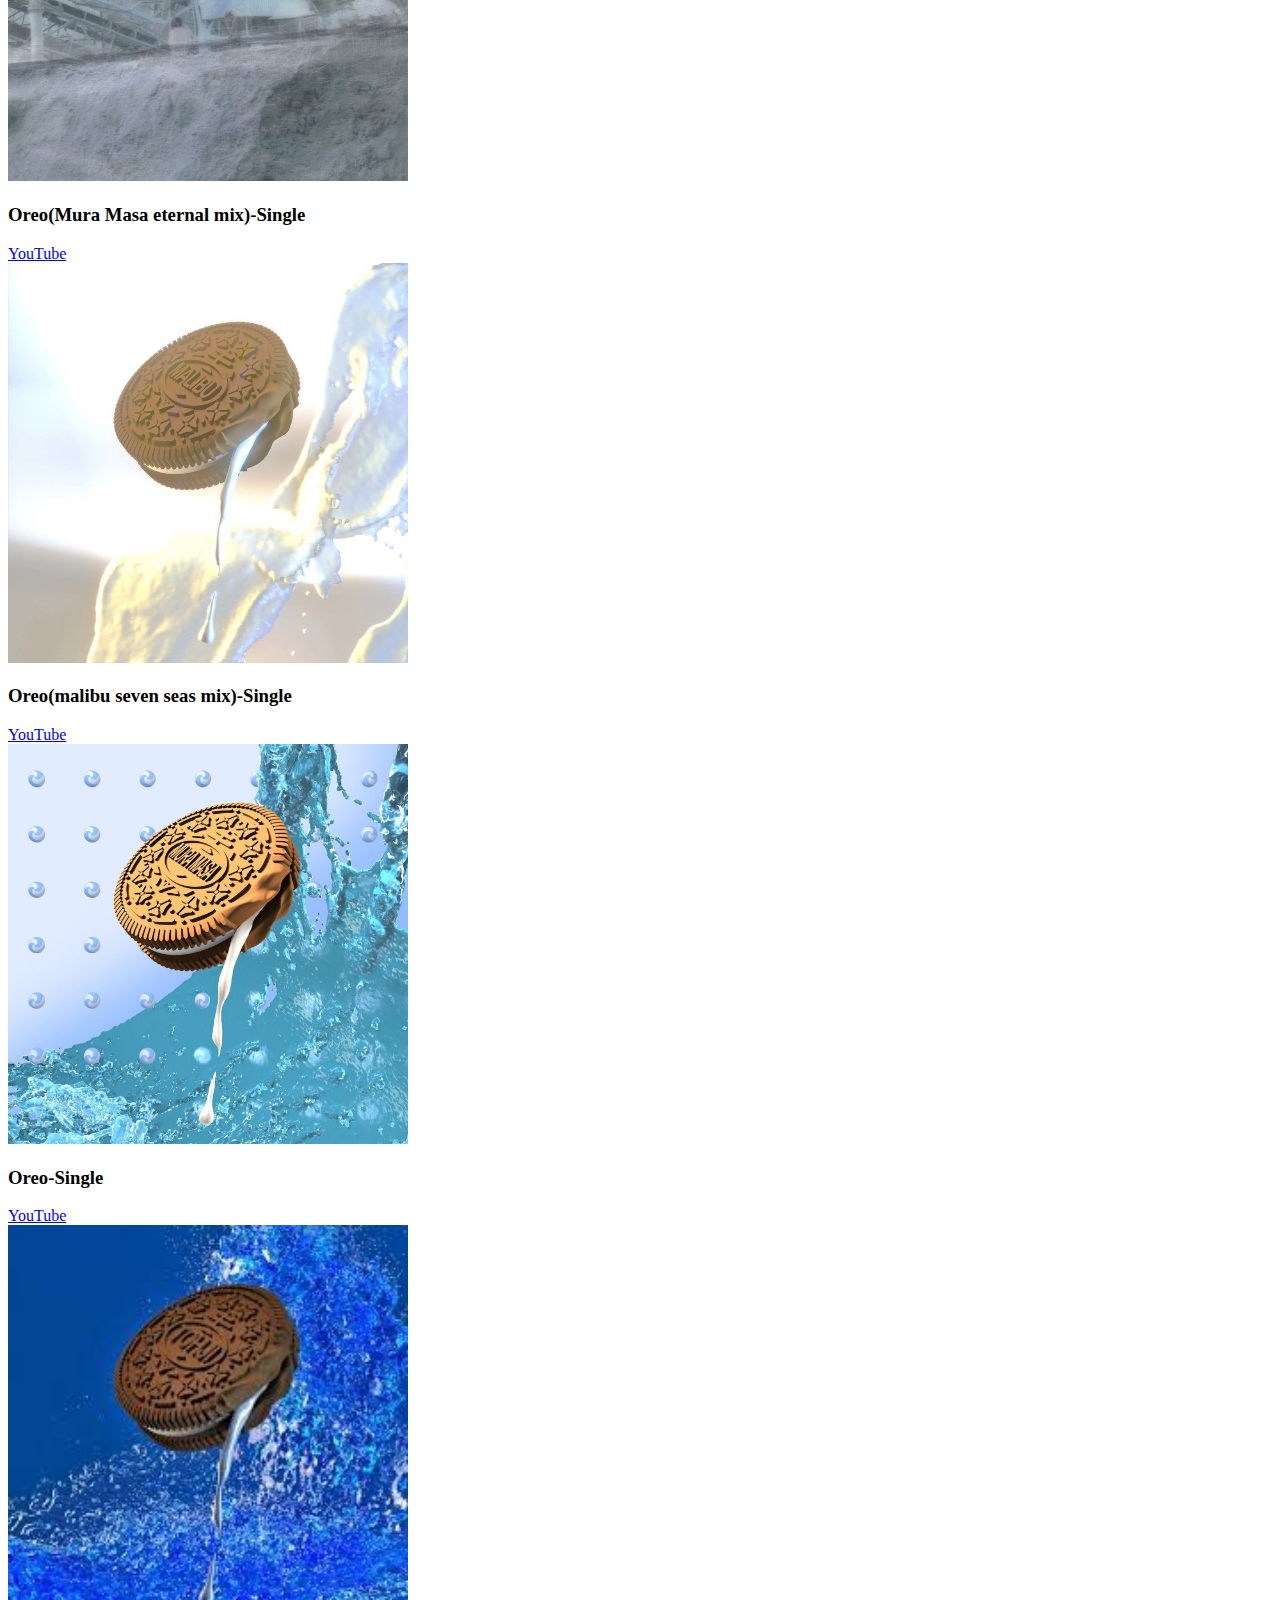
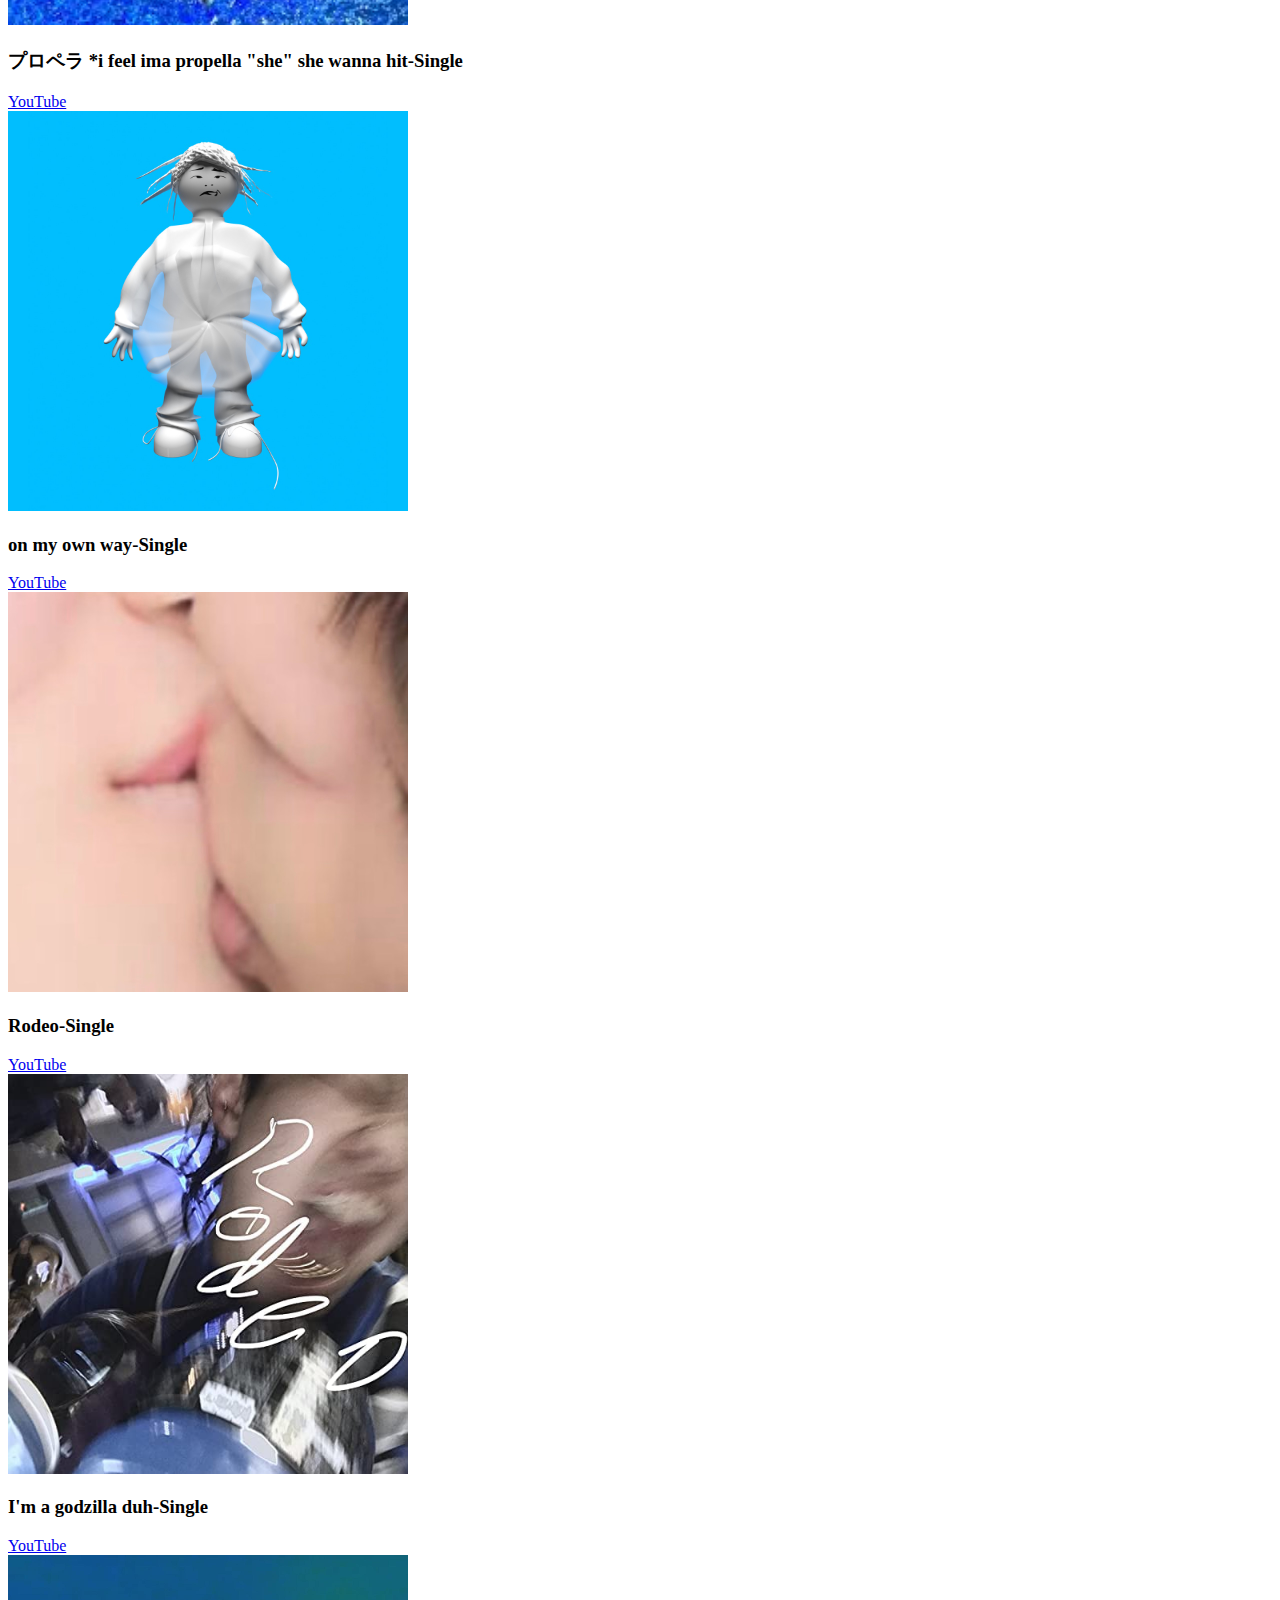
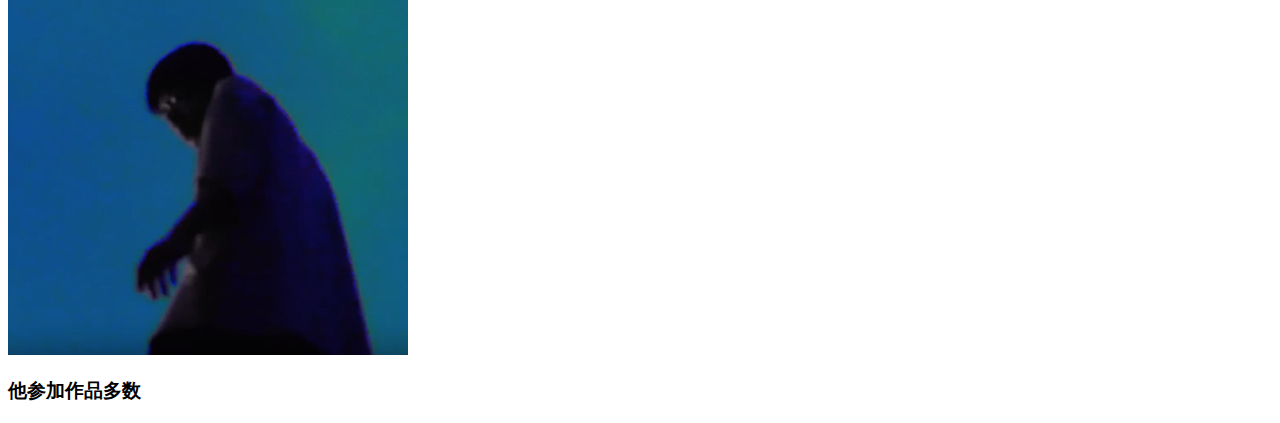
==== commit 713622db: "Update a.html" ====
--- a/a.html
+++ b/a.html
@@ -32,7 +32,7 @@
     <li>ねるねるねるね</li>
     <li>UFO (feat. Mechatok)</li>
     </ol>
-    <h3>KUUGA</h3><br>
+    <h3>KUUGA</h3>
     <a href="https://www.youtube.com/watch?v=02u27wEGoK4&list=OLAK5uy_mZmbKwubsfXJfOeIHqMFmpPjUdGXzjACM">YouTube</a><br>
     <img src="./image/KUUGA.jpg" alt="KUUGA" width="400">
     <ol>
@@ -45,7 +45,8 @@
     <li>Errday</li>
     <li>Outro</li>
     </ol>
-    <h3>angel</h3><br>
+    <h3>angel</h3>
+    現在聴けません<br>
     <img src="./image/angel.jpg" alt="angel" width="400">
     <ol>
     <li>intro</li>
